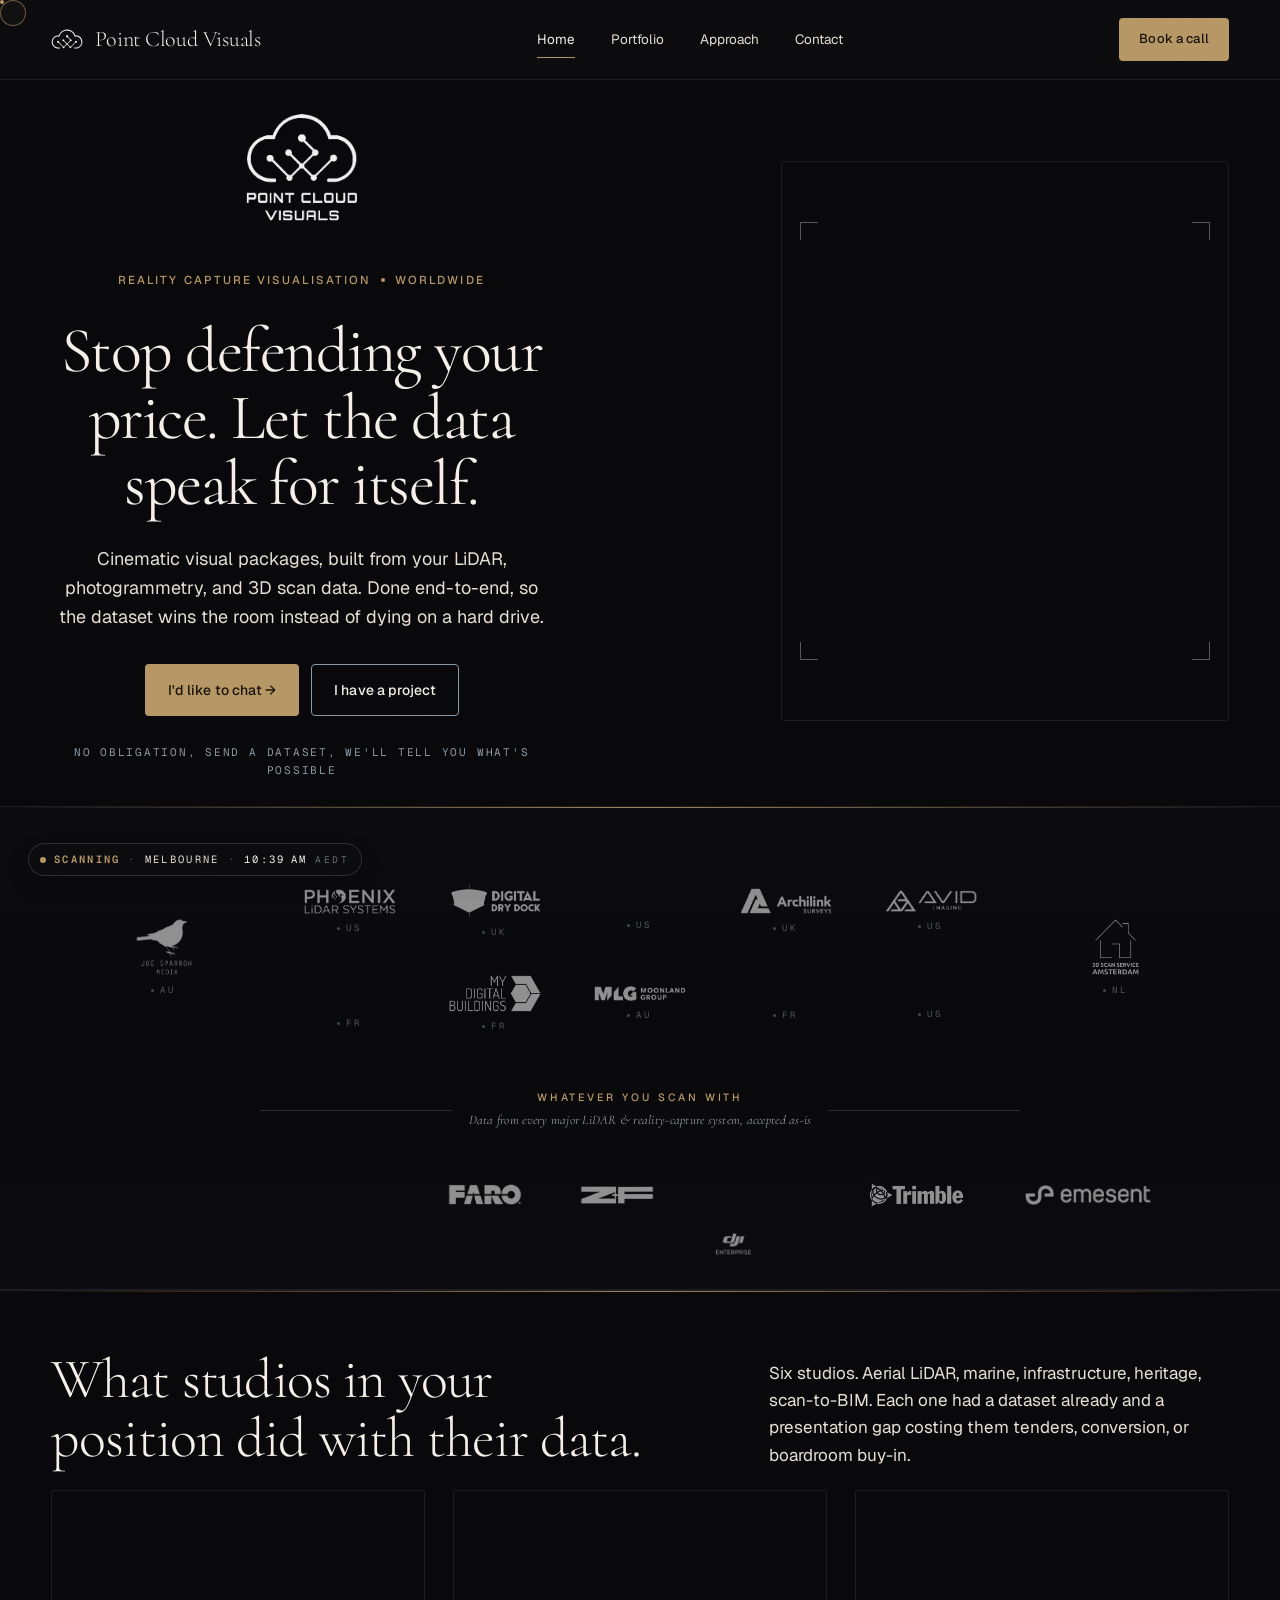
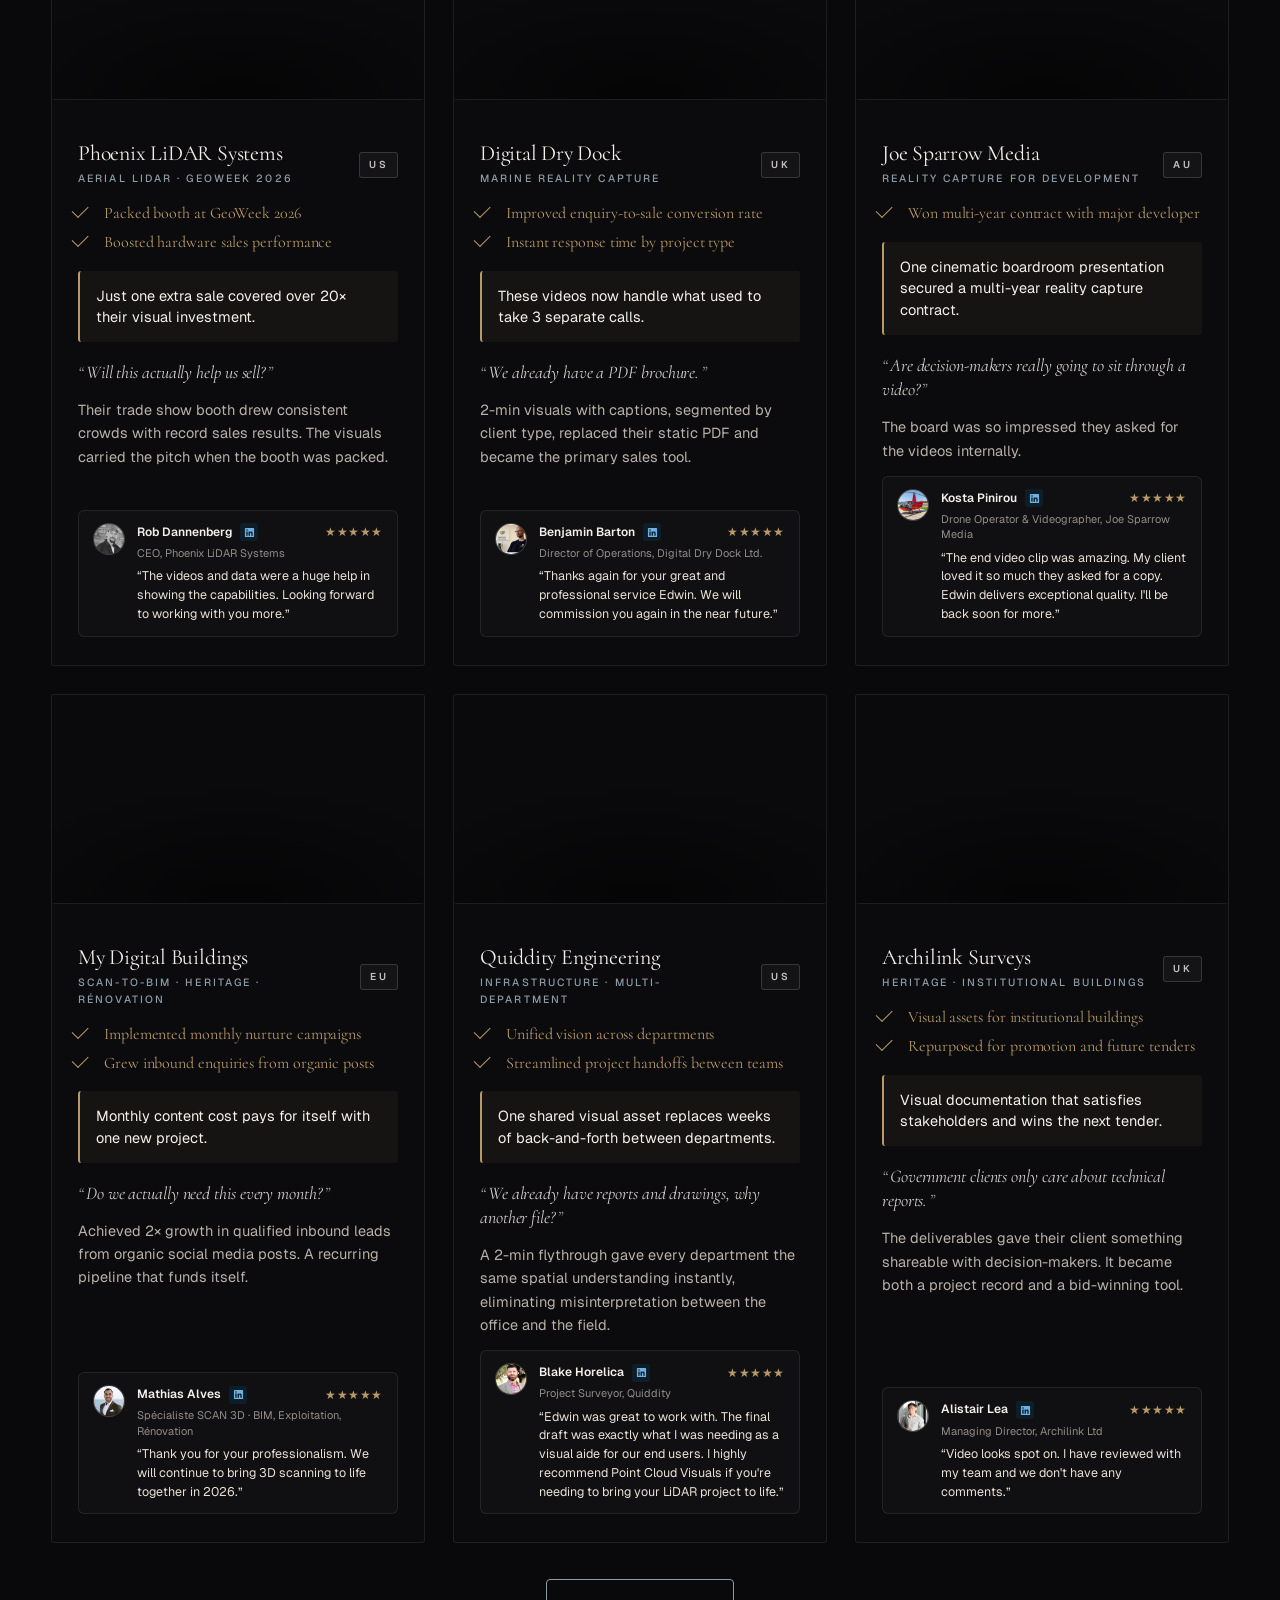
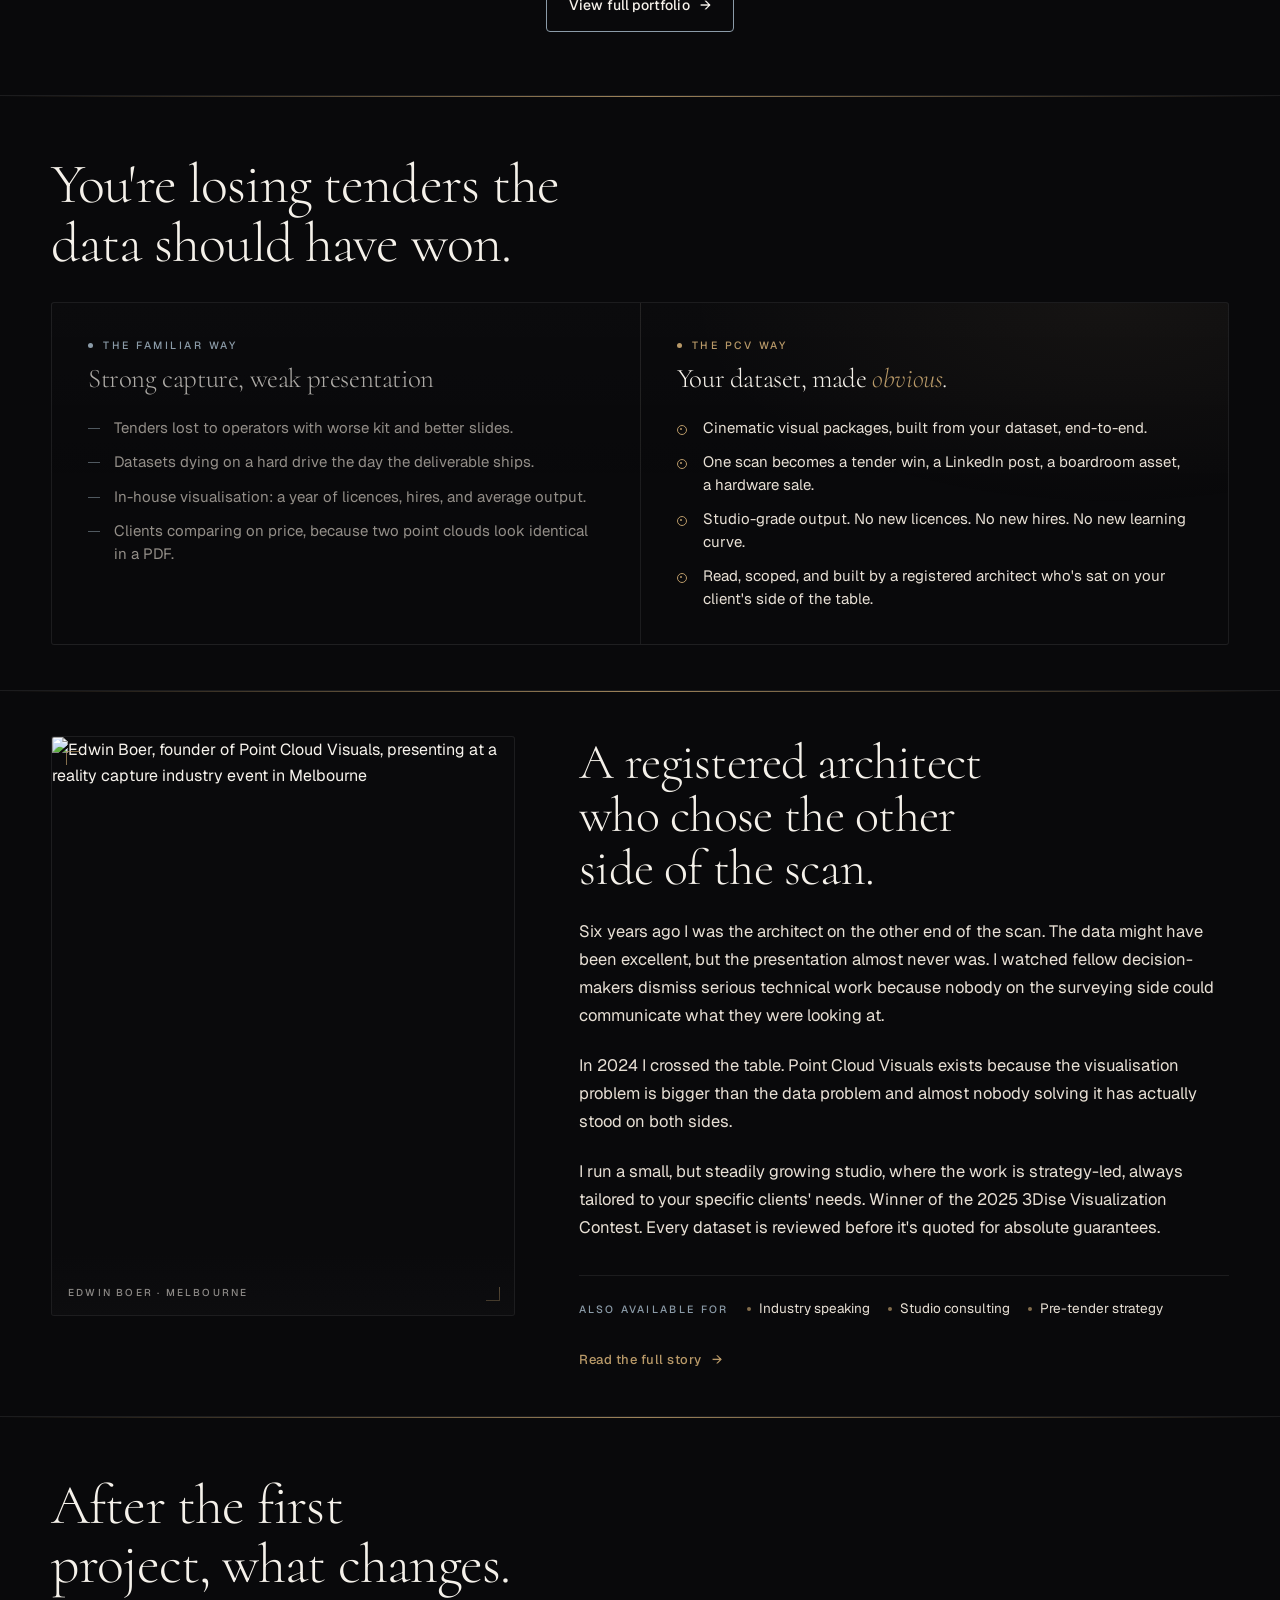
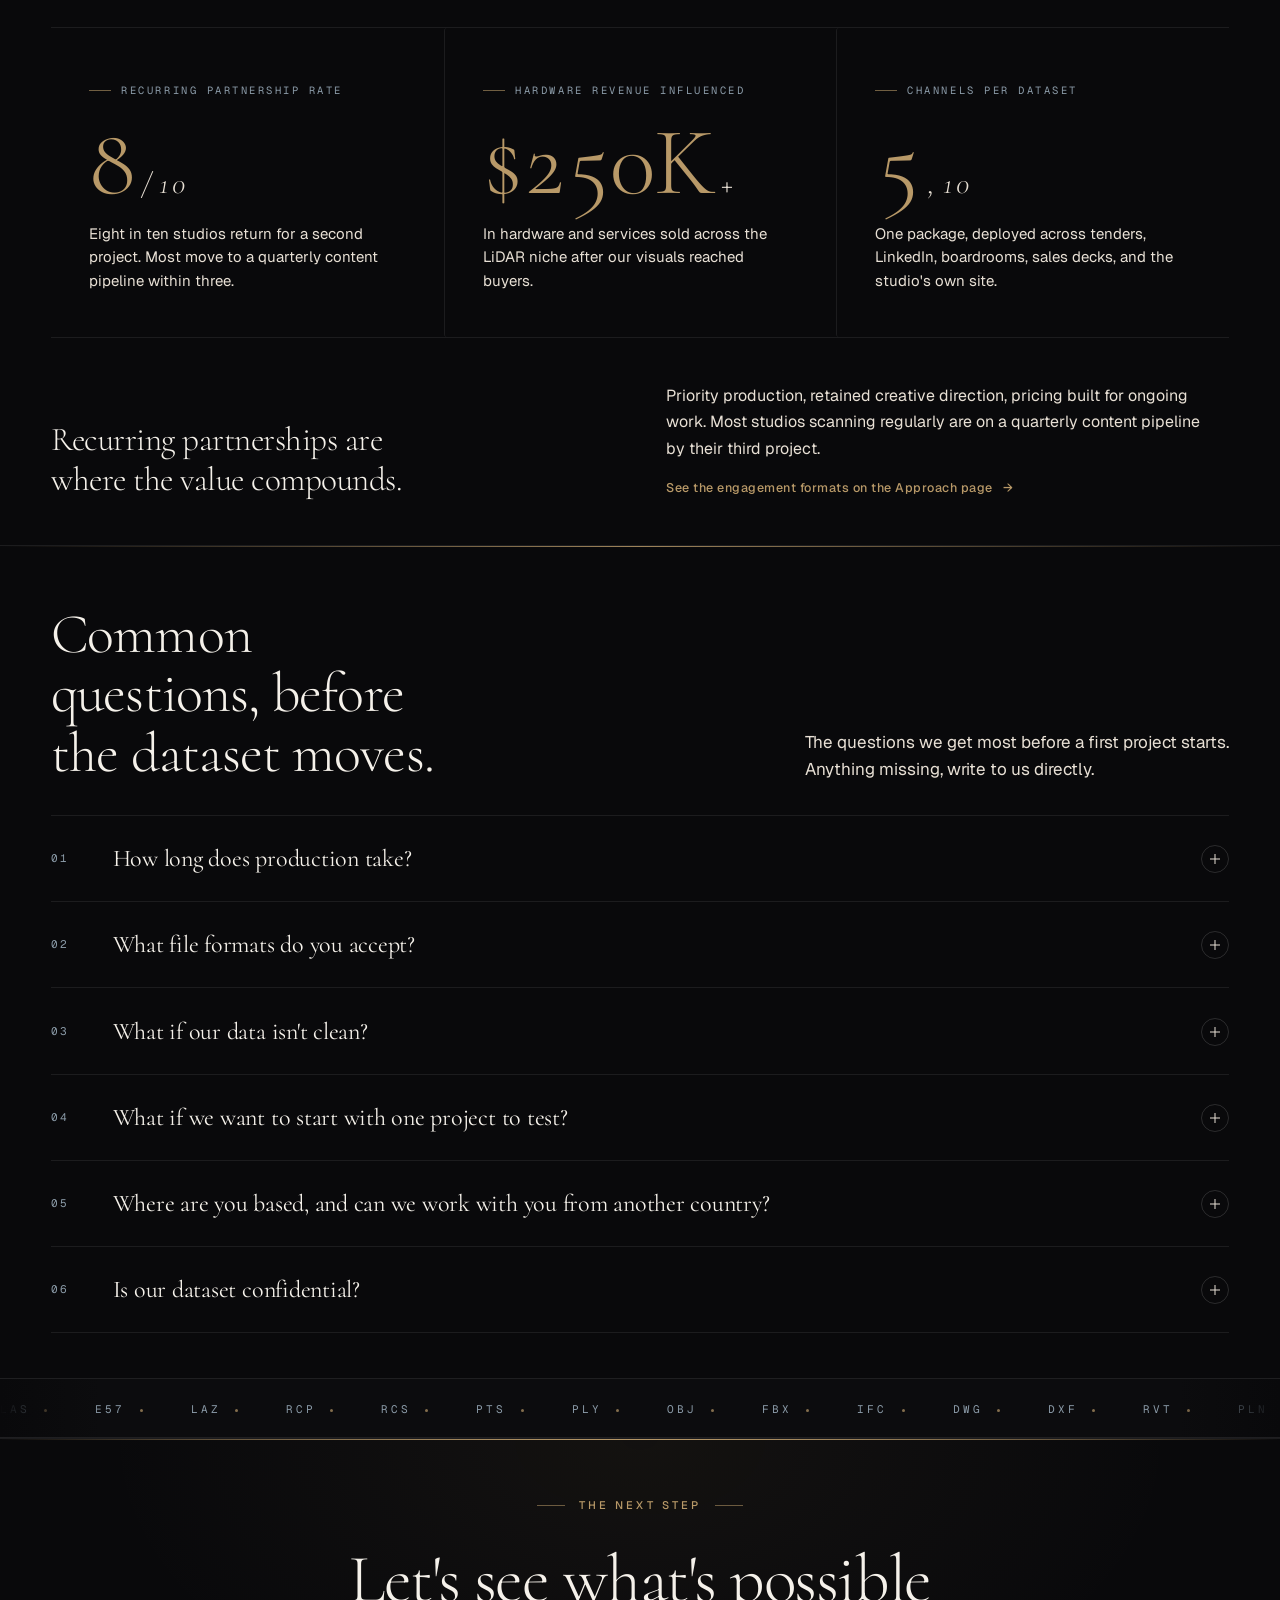
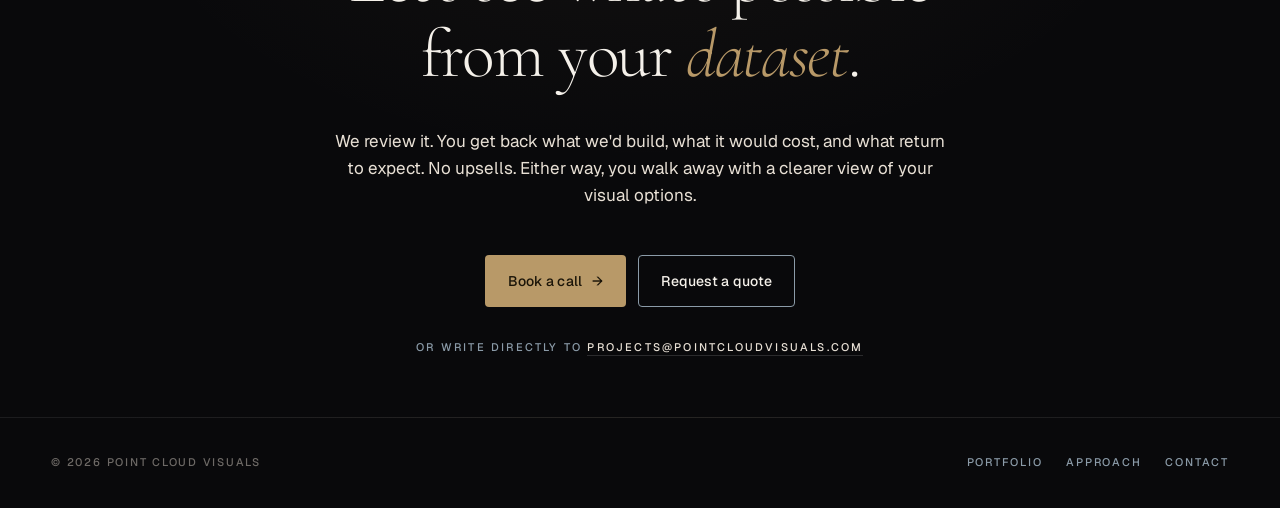
==== index.html @ 8c1c03e8 "Add GA4 analytics tag (G-FTRXZBT6EL) to all pages https://claude.ai/code/session_01WV1gcd5H1f1nU69R4" ====
<!doctype html>
<html lang="en">
<head>
<meta charset="utf-8" />
<!-- Google tag (gtag.js) — GA4 -->
<script async src="https://www.googletagmanager.com/gtag/js?id=G-FTRXZBT6EL"></script>
<script>
  window.dataLayer = window.dataLayer || [];
  function gtag(){dataLayer.push(arguments);}
  gtag('js', new Date());
  gtag('config', 'G-FTRXZBT6EL');
</script>
<meta name="viewport" content="width=device-width, initial-scale=1" />

<!-- ============================================================
     PRIMARY SEO
     ============================================================ -->
<title>Point Cloud Visuals: Cinematic visuals for surveying &amp; reality capture studios</title>
<meta name="description" content="Done-for-you cinematic visual packages built from your LiDAR, photogrammetry, and 3D scan data. Turn surveying datasets into tender-winning, boardroom-ready visuals. For AEC, infrastructure, and heritage studios." />
<meta name="keywords" content="point cloud visualisation, LiDAR visualisation, reality capture, 3D scan rendering, AEC visualisation, surveying studio marketing, photogrammetry rendering, BIM visualisation, cinematic point cloud, Melbourne reality capture" />
<meta name="author" content="Edwin Boer, Registered Architect" />
<meta name="robots" content="index, follow, max-image-preview:large, max-snippet:-1" />
<link rel="canonical" href="https://pointcloudvisuals.com/" />
<link rel="icon" type="image/png" href="assets/pcv-mark-white.png" />
<link rel="apple-touch-icon" href="assets/pcv-mark-white.png" />

<!-- Discovery -->
<link rel="sitemap" type="application/xml" href="/sitemap.xml" />
<meta name="theme-color" content="#0E0E10" />
<meta name="color-scheme" content="dark" />

<!-- ============================================================
     OPEN GRAPH · SOCIAL CARDS
     ============================================================ -->
<meta property="og:type" content="website" />
<meta property="og:site_name" content="Point Cloud Visuals" />
<meta property="og:title" content="Cinematic visuals for surveying &amp; reality capture studios" />
<meta property="og:description" content="Your dataset, made obvious. Done-for-you cinematic visual packages built from your LiDAR, photogrammetry, and 3D scan data." />
<meta property="og:url" content="https://pointcloudvisuals.com/" />
<meta property="og:image" content="https://pointcloudvisuals.com/assets/og-cover.jpg" />
<meta property="og:image:width" content="1200" />
<meta property="og:image:height" content="630" />
<meta property="og:image:alt" content="Point Cloud Visuals: cinematic LiDAR and 3D scan visualisation" />
<meta property="og:locale" content="en_AU" />

<meta name="twitter:card" content="summary_large_image" />
<meta name="twitter:title" content="Cinematic visuals for surveying &amp; reality capture studios" />
<meta name="twitter:description" content="Done-for-you cinematic visual packages built from your LiDAR, photogrammetry, and 3D scan data." />
<meta name="twitter:image" content="https://pointcloudvisuals.com/assets/og-cover.jpg" />

<!-- ============================================================
     AI / LLM DISCOVERABILITY (GEO)
     - llms.txt sibling file describes the site to AI crawlers
     - Plain-language summary helps extractive answers
     ============================================================ -->
<link rel="alternate" type="text/plain" title="llms.txt" href="/llms.txt" />
<meta name="ai:summary" content="Point Cloud Visuals is a Melbourne-based studio that produces cinematic visual packages from LiDAR, photogrammetry, and 3D scan data for surveying and reality capture studios worldwide. Founded by Edwin Boer, a registered architect." />
<meta name="ai:scope" content="3D scan visualisation, point cloud rendering, cinematic flythroughs, BIM overlays, tender visuals, heritage documentation, marine and aerial scan presentation." />
<meta name="ai:audience" content="Reality capture studio owners, surveying firms, AEC professionals, infrastructure clients, heritage organisations." />

<link rel="preconnect" href="https://fonts.googleapis.com" />
<link rel="preconnect" href="https://fonts.gstatic.com" crossorigin />
<link href="https://fonts.googleapis.com/css2?family=Cormorant:ital,wght@0,300;0,400;0,500;1,300;1,400&family=Geist:wght@400;500;600&family=Geist+Mono:wght@400;500&family=Instrument+Serif:ital@0;1&display=swap" rel="stylesheet" />
<link rel="stylesheet" href="assets/shared.css" />

<!-- ============================================================
     STRUCTURED DATA · schema.org JSON-LD
     Crawlers (Google/Bing) and LLM agents (ChatGPT/Perplexity/Claude/
     Gemini/Grok) read this to understand who we are, where we are,
     what we do, and to extract direct answers to user questions.
     ============================================================ -->
<script type="application/ld+json">
{
  "@context": "https://schema.org",
  "@graph": [
    {
      "@type": "Organization",
      "@id": "https://pointcloudvisuals.com/#org",
      "name": "Point Cloud Visuals",
      "alternateName": "PCV",
      "url": "https://pointcloudvisuals.com/",
      "logo": "https://pointcloudvisuals.com/assets/pcv-mark-black.png",
      "description": "Done-for-you cinematic visual packages built from LiDAR, photogrammetry, and 3D scan data for surveying and reality capture studios.",
      "foundingDate": "2022",
      "founder": {
        "@type": "Person",
        "@id": "https://pointcloudvisuals.com/#edwin",
        "name": "Edwin Boer",
        "jobTitle": "Founder, Registered Architect",
        "description": "Registered architect specialising in cinematic visualisation of LiDAR and reality capture datasets.",
        "knowsAbout": [
          "Point cloud visualisation",
          "LiDAR rendering",
          "Photogrammetry",
          "Scan-to-BIM",
          "Reality capture",
          "Architectural visualisation"
        ]
      },
      "areaServed": [
        { "@type": "Country", "name": "Australia" },
        { "@type": "Country", "name": "United States" },
        { "@type": "Country", "name": "United Kingdom" },
        { "@type": "Place", "name": "Europe" },
        { "@type": "Place", "name": "United Arab Emirates" }
      ],
      "sameAs": [
        "https://www.linkedin.com/company/point-cloud-visuals/"
      ]
    },
    {
      "@type": "LocalBusiness",
      "@id": "https://pointcloudvisuals.com/#localbusiness",
      "name": "Point Cloud Visuals",
      "image": "https://pointcloudvisuals.com/assets/og-cover.jpg",
      "url": "https://pointcloudvisuals.com/",
      "email": "projects@pointcloudvisuals.com",
      "priceRange": "$$$",
      "address": {
        "@type": "PostalAddress",
        "addressLocality": "Melbourne",
        "addressRegion": "VIC",
        "addressCountry": "AU"
      },
      "parentOrganization": { "@id": "https://pointcloudvisuals.com/#org" }
    },
    {
      "@type": "Service",
      "@id": "https://pointcloudvisuals.com/#service",
      "serviceType": "Cinematic visualisation of LiDAR, photogrammetry, and 3D scan datasets",
      "provider": { "@id": "https://pointcloudvisuals.com/#org" },
      "areaServed": "Worldwide",
      "audience": {
        "@type": "BusinessAudience",
        "audienceType": "Surveying studios, reality capture firms, AEC professionals, infrastructure clients, heritage organisations"
      },
      "offers": {
        "@type": "Offer",
        "priceCurrency": "AUD",
        "availability": "https://schema.org/InStock"
      },
      "hasOfferCatalog": {
        "@type": "OfferCatalog",
        "name": "Visualisation packages",
        "itemListElement": [
          {
            "@type": "Offer",
            "itemOffered": {
              "@type": "Service",
              "name": "Cinematic flythrough",
              "description": "Cinematic camera-driven flythrough of LiDAR or photogrammetry datasets, delivered as 4K video for tenders and boardroom presentations."
            }
          },
          {
            "@type": "Offer",
            "itemOffered": {
              "@type": "Service",
              "name": "Tender visual package",
              "description": "Multi-format visual package built from a single scan dataset for use across tender submissions, sales decks, and trade shows."
            }
          },
          {
            "@type": "Offer",
            "itemOffered": {
              "@type": "Service",
              "name": "Recurring content pipeline",
              "description": "Monthly cinematic content built from ongoing scan work, deployed across LinkedIn, sales, and client onboarding."
            }
          }
        ]
      }
    },
    {
      "@type": "WebSite",
      "@id": "https://pointcloudvisuals.com/#website",
      "url": "https://pointcloudvisuals.com/",
      "name": "Point Cloud Visuals",
      "publisher": { "@id": "https://pointcloudvisuals.com/#org" },
      "inLanguage": "en-AU"
    },
    {
      "@type": "FAQPage",
      "@id": "https://pointcloudvisuals.com/#faq",
      "mainEntity": [
        {
          "@type": "Question",
          "name": "How long does production take?",
          "acceptedAnswer": {
            "@type": "Answer",
            "text": "Typical turnaround is 5 to 8 business days per project. Priority turnaround is available on higher partnership tiers when chasing tender deadlines or trade-show dates."
          }
        },
        {
          "@type": "Question",
          "name": "What file formats do you accept?",
          "acceptedAnswer": {
            "@type": "Answer",
            "text": "Point clouds in E57, LAS, LAZ, RCP, RCS, PTS, PLY. Meshes and models in OBJ, FBX, DWG, DXF, RVT, PLN, IFC, and Gaussian Splat. Overlay with DTM, CAD, and BIM from Revit, ArchiCAD, Rhino, and SketchUp. Datasets from Leica, FARO, Trimble, Xgrids, Emesent, NavVis, and photogrammetry pipelines accepted as is."
          }
        },
        {
          "@type": "Question",
          "name": "What if our data isn't clean?",
          "acceptedAnswer": {
            "@type": "Answer",
            "text": "Minor cleanup is always included. For datasets that need more attention, data preparation add-ons cover noise removal, traffic filtering, classification, and full CAD/BIM realignment."
          }
        },
        {
          "@type": "Question",
          "name": "What if we want to start with one project to test?",
          "acceptedAnswer": {
            "@type": "Answer",
            "text": "Most studios do exactly that. A single project lets you see the quality, the workflow, and the response it generates from your clients before committing to anything ongoing."
          }
        },
        {
          "@type": "Question",
          "name": "Where are you based, and can you work from another country?",
          "acceptedAnswer": {
            "@type": "Answer",
            "text": "Based in Melbourne, Australia. Working with reality capture studios in the US, UK, Europe, Australia, and the UAE. Time zones are not a blocker; dataset access is all that's needed."
          }
        },
        {
          "@type": "Question",
          "name": "Is our dataset confidential?",
          "acceptedAnswer": {
            "@type": "Answer",
            "text": "Yes. Uploads are never shared, never used in marketing without written consent, and NDAs are signed when required before review."
          }
        }
      ]
    }
  ]
}
</script>

<style>
  :root{
    --bg:           #09090B;
    --brass:        #B89968;
    --brass-soft:   #C9AC7E;
    --text:         #F5F1EA;
    --text-2:       #E8E0D5;
    --steel:        #8B9BA8;
    --hair:         rgba(255,255,255,0.08);
    --hair-strong:  rgba(255,255,255,0.14);

    --serif: "Cormorant", "Cormorant Garamond", Georgia, serif;
    --sans:  "Geist", "Inter", -apple-system, BlinkMacSystemFont, "Segoe UI", sans-serif;
    --mono:  "Geist Mono", ui-monospace, "SF Mono", "Menlo", monospace;

    --maxw: 1320px;
    --pad-x: clamp(20px, 4vw, 56px);
  }

  *{ box-sizing: border-box; }
  html, body{ margin:0; padding:0; background: var(--bg); color: var(--text); }
  body{
    font-family: var(--sans);
    font-weight: 400;
    line-height: 1.6;
    -webkit-font-smoothing: antialiased;
    text-rendering: optimizeLegibility;
    overflow-x: hidden;
  }
  a{ color: inherit; text-decoration: none; }
  button{ font-family: inherit; }

  /* ───────── NAV ───────── */
  .nav-wrap{
    position: sticky; top: 0; z-index: 50;
    background: rgba(14,14,16,0.72);
    backdrop-filter: saturate(140%) blur(14px);
    -webkit-backdrop-filter: saturate(140%) blur(14px);
    border-bottom: 1px solid var(--hair);
    transition: background .35s ease, border-color .35s ease;
  }
  .nav-wrap.is-scrolled{
    background: rgba(14,14,16,0.92);
    border-bottom-color: var(--hair-strong);
  }
  .nav{
    max-width: var(--maxw);
    margin: 0 auto;
    padding: 18px var(--pad-x);
    display: flex; align-items: center; justify-content: space-between;
    gap: 24px;
  }
  .nav-brand{
    display: flex; align-items: center; gap: 12px;
    font-family: var(--serif);
    font-weight: 300;
    font-size: 22px;
    letter-spacing: -0.01em;
  }
  .nav-brand .mark{
    width: 32px; height: 32px;
    display: block;
    object-fit: contain;
    transition: filter .25s ease, transform .25s ease;
    flex: none;
  }
  .nav-brand:hover .mark{
    filter:
      drop-shadow(0 0 12px rgba(184,153,104,0.45))
      drop-shadow(0 0 2px rgba(184,153,104,0.6));
  }
  .nav-brand .wordmark{
    font-family: var(--serif);
    font-weight: 300;
    font-size: 22px;
    letter-spacing: -0.01em;
    color: var(--text);
    white-space: nowrap;
  }
  .nav-links{
    display: flex; gap: 36px;
    font-size: 13.5px;
    color: var(--text-2);
  }
  .nav-links a{
    position: relative;
    padding: 6px 0;
    transition: color .2s ease;
  }
  .nav-links a:hover{ color: var(--text); }
  .nav-links a.is-active{ color: var(--text); }
  .nav-links a.is-active::after{
    content:""; position:absolute; left:0; right:0; bottom:-2px;
    height:1px; background: var(--brass);
  }
  .nav-cta{
    background: var(--brass);
    color: #1a1408;
    border: 0;
    padding: 11px 20px;
    border-radius: 4px;
    font-size: 13px;
    font-weight: 500;
    letter-spacing: 0.01em;
    cursor: pointer;
    transition: background .2s ease, transform .2s ease;
  }
  .nav-cta:hover{ background: var(--brass-soft); }
  .nav-hamburger{
    display: none;
    width: 44px; height: 44px;
    background: transparent;
    border: 1px solid var(--hair-strong);
    border-radius: 4px;
    cursor: pointer;
    align-items: center; justify-content: center;
    flex-direction: column; gap: 5px;
    position: relative; z-index: 95;
  }
  .nav-hamburger span{
    display:block; width: 18px; height: 1.5px; background: var(--text-2);
    border-radius: 2px;
    transition: transform .32s cubic-bezier(.2,.7,.2,1), opacity .2s ease, background .2s ease;
  }

  @media (max-width: 810px){
    .nav-links, .nav-cta{ display: none; }
    .nav-hamburger{ display: flex; }
  }

  /* ───────── HERO ───────── */
  .hero{
    max-width: var(--maxw);
    margin: 0 auto;
    padding: clamp(18px, 2.6vh, 34px) var(--pad-x) clamp(20px, 3vh, 38px);
    display: grid;
    grid-template-columns: 45fr 55fr;
    gap: clamp(32px, 5vw, 72px);
    align-items: center;
    min-height: auto;
  }

  .hero-left{
    display: flex; flex-direction: column;
    align-items: center;
    text-align: center;
    gap: 28px;
  }

  /* Hero logo, full wordmark (icon + POINT CLOUD VISUALS) */
  .logo{
    display: inline-flex; align-items: center;
    width: max-content;
  }
  .logo img{
    width: 140px;
    height: auto;
    display: block;
    opacity: 0.95;
  }
  @media (max-width: 810px){
    .logo img{ width: 120px; }
  }

  .caption{
    font-family: var(--sans);
    font-weight: 500;
    font-size: 11.5px;
    letter-spacing: 0.18em;
    text-transform: uppercase;
    color: var(--brass);
  }
  .caption .dot{
    display: inline-block;
    width: 4px; height: 4px;
    border-radius: 50%;
    background: var(--brass);
    margin: 0 10px 2px 10px;
    vertical-align: middle;
  }

  h1.hero-h1{
    font-family: var(--serif);
    font-weight: 300;
    font-size: clamp(38px, 5.2vw, 64px);
    line-height: 1.04;
    letter-spacing: -0.02em;
    color: var(--text);
    margin: 0;
    text-wrap: pretty;
    max-width: 18ch;
  }
  h1.hero-h1 em{
    font-style: italic;
    font-weight: 300;
    color: var(--text);
  }
  /* Forced line break before "Let the data…" — mobile only */
  .hero-h1 .mob-break{ display: none; }

  .subhead{
    font-size: 18px;
    line-height: 1.6;
    color: var(--text-2);
    max-width: 46ch;
    margin: 0;
  }

  .buttons{
    display: flex; flex-wrap: wrap; gap: 12px;
    margin-top: 4px;
  }
  .btn{
    display: inline-flex; align-items: center; gap: 10px;
    padding: 14px 22px;
    border-radius: 4px;
    font-size: 14px;
    font-weight: 500;
    letter-spacing: 0.005em;
    cursor: pointer;
    border: 1px solid transparent;
    transition: background .2s ease, color .2s ease, border-color .2s ease, transform .2s ease;
    font-family: var(--sans);
    white-space: nowrap;
  }
  .btn .arrow{
    transition: transform .25s ease;
    display: inline-block;
  }
  .btn:hover .arrow{ transform: translateX(3px); }
  .btn-primary{
    background: var(--brass);
    color: #1a1408;
  }
  .btn-primary:hover{ background: var(--brass-soft); }
  .btn-secondary{
    background: transparent;
    color: var(--text);
    border-color: var(--steel);
  }
  .btn-secondary:hover{
    border-color: var(--text);
    background: rgba(139,155,168,0.06);
  }

  .reassure{
    font-family: var(--sans);
    font-weight: 500;
    font-size: 11px;
    letter-spacing: 0.16em;
    text-transform: uppercase;
    color: var(--steel);
    margin: 0;
  }

  /* ───────── HERO VIDEO ─────────
     LOCKED RATIO: 4:5 (portrait) on every breakpoint.
     Desktop sizes from height (capped to the viewport) so the 4:5 frame
     never towers past the fold; mobile fills the column width.
     Export the hero loop at 4:5 (e.g. 1080×1350) — see HERO_VIDEO note. */
  .hero-right{
    position: relative;
    aspect-ratio: 4 / 5;
    height: min(66vh, 560px);
    width: auto;
    justify-self: end;
    border-radius: 3px;
    overflow: hidden;
    background: #0a0a0c;
    border: 1px solid var(--hair);
  }

  .hero-vid{
    position: absolute; inset: 0;
    width: 100%; height: 100%;
    object-fit: cover;
    display: block;
  }

  .video-placeholder{
    position: absolute; inset: 0;
    background:
      radial-gradient(120% 80% at 70% 20%, rgba(184,153,104,0.10), transparent 60%),
      radial-gradient(80% 60% at 20% 90%, rgba(139,155,168,0.12), transparent 70%),
      linear-gradient(180deg, #14141a 0%, #0a0a0e 100%);
    overflow: hidden;
  }
  /* Subtle point-cloud-like dots layer */
  .point-field{
    position: absolute; inset: 0;
    background-image:
      radial-gradient(circle at 1px 1px, rgba(245,241,234,0.10) 1px, transparent 1.5px),
      radial-gradient(circle at 1px 1px, rgba(184,153,104,0.14) 1px, transparent 1.5px);
    background-size: 22px 22px, 64px 64px;
    background-position: 0 0, 11px 11px;
    mask-image: radial-gradient(120% 80% at 50% 45%, #000 30%, transparent 80%);
    -webkit-mask-image: radial-gradient(120% 80% at 50% 45%, #000 30%, transparent 80%);
    animation: drift 24s linear infinite;
  }
  @keyframes drift{
    from{ transform: translate3d(0,0,0); }
    to  { transform: translate3d(-22px, -22px, 0); }
  }
  /* Faint horizon line */
  .horizon{
    position: absolute;
    left: -10%; right: -10%;
    top: 62%;
    height: 1px;
    background: linear-gradient(90deg, transparent, rgba(184,153,104,0.35), transparent);
    transform: rotate(-2deg);
  }
  .vignette{
    position: absolute; inset: 0;
    background: radial-gradient(120% 100% at 50% 100%, rgba(0,0,0,0.55), transparent 60%);
    pointer-events: none;
  }

  /* Frame label & timecode, make it feel like real footage */
  .vid-meta{
    position: absolute; left: 18px; top: 18px;
    display: flex; align-items: center; gap: 10px;
    font-family: var(--sans);
    font-weight: 500;
    font-size: 10.5px;
    letter-spacing: 0.18em;
    text-transform: uppercase;
    color: rgba(245,241,234,0.7);
  }
  .rec-dot{
    width: 7px; height: 7px;
    background: var(--brass);
    border-radius: 50%;
    animation: blink 2.4s ease-in-out infinite;
  }
  @keyframes blink{
    0%,100%{ opacity: 1; }
    50%{ opacity: 0.25; }
  }
  .vid-tc{
    position: absolute; right: 18px; top: 18px;
    font-family: var(--sans);
    font-size: 10.5px; letter-spacing: 0.16em;
    color: rgba(245,241,234,0.55);
    font-variant-numeric: tabular-nums;
  }
  .vid-foot{
    position: absolute; left: 18px; right: 18px; bottom: 18px;
    display: flex; justify-content: space-between; align-items: flex-end;
    color: rgba(245,241,234,0.65);
    font-size: 10.5px; letter-spacing: 0.16em; text-transform: uppercase;
  }
  .vid-foot .title{
    font-family: var(--serif);
    font-weight: 300;
    text-transform: none;
    letter-spacing: -0.01em;
    font-size: 18px;
    color: var(--text);
    line-height: 1.2;
  }
  .vid-foot .meta{
    text-align: right;
    line-height: 1.7;
  }
  /* Crosshair brackets */
  .bracket{
    position: absolute;
    width: 18px; height: 18px;
    border: 1px solid rgba(245,241,234,0.35);
  }
  .bracket.tl{ top: 60px; left: 18px; border-right: 0; border-bottom: 0; }
  .bracket.tr{ top: 60px; right: 18px; border-left: 0; border-bottom: 0; }
  .bracket.bl{ bottom: 60px; left: 18px; border-right: 0; border-top: 0; }
  .bracket.br{ bottom: 60px; right: 18px; border-left: 0; border-top: 0; }

  /* ───────── MOBILE HERO · text overlaid on the video ─────────
     On phones the headline, sub and CTAs sit IN FRONT of the loop
     (centred, with a black halo for legibility). The wordmark is
     dropped because it already lives in the top bar, and the buttons
     are pushed into the darkened lower band of the frame so they're
     obvious and easy to tap. */
  @media (max-width: 810px){
    .hero{
      display: block;
      position: relative;
      max-width: none;
      margin: 0;
      padding: 0;
      gap: 0;
      min-height: auto;
    }
    /* Video becomes a full-bleed backdrop filling the hero */
    .hero-right{
      position: absolute;
      inset: 0;
      order: 0;
      width: 100%;
      height: 100%;
      max-height: none;
      aspect-ratio: auto;
      border: 0;
      border-radius: 0;
      justify-self: stretch;
    }
    /* Darken the top a touch and the bottom heavily so text + CTAs pop */
    .hero-right::after{
      content:"";
      position: absolute; inset: 0;
      background:
        linear-gradient(180deg,
          rgba(9,9,11,0.74) 0%,
          rgba(9,9,11,0.46) 24%,
          rgba(9,9,11,0.50) 50%,
          rgba(9,9,11,0.82) 80%,
          rgba(9,9,11,0.98) 100%);
      pointer-events: none;
      z-index: 1;
    }
    /* Corner brackets removed on mobile to keep the frame clean */
    .hero-right .bracket{ display: none; }

    /* Foreground content, centred and pinned to full hero height */
    .hero-left{
      position: relative;
      z-index: 3;
      order: 0;
      min-height: min(90vh, 780px);
      box-sizing: border-box;
      display: flex;
      flex-direction: column;
      align-items: center;
      justify-content: flex-start;
      text-align: center;
      gap: 18px;
      padding: 40px 24px 36px;
    }
    /* The wordmark already lives in the top bar, hide it here for room */
    .hero-left .logo{ display: none; }

    .caption{
      margin: 6px 0 0;
      text-shadow: 0 1px 6px rgba(0,0,0,0.85);
    }
    h1.hero-h1{
      font-size: clamp(33px, 8.8vw, 46px);
      max-width: 15ch;
      color: var(--text);
      text-shadow:
        0 0 2px rgba(0,0,0,0.95),
        0 1px 3px rgba(0,0,0,0.98),
        0 2px 10px rgba(0,0,0,0.92),
        0 3px 28px rgba(0,0,0,0.75);
    }
    .hero-h1 .mob-break{ display: block; }
    .subhead{
      font-size: 16px;
      max-width: 40ch;
      color: var(--text);
      text-shadow:
        0 0 2px rgba(0,0,0,0.9),
        0 1px 3px rgba(0,0,0,0.96),
        0 2px 16px rgba(0,0,0,0.85);
    }
    /* Buttons pushed into the dark lower band of the frame */
    .buttons{
      margin-top: auto;
      width: 100%;
      max-width: 380px;
    }
    .buttons .btn{ flex: 1 1 auto; justify-content: center; }
    .reassure{
      color: var(--text-2);
      text-shadow: 0 1px 4px rgba(0,0,0,0.92);
      margin: 2px 0 0;
      max-width: 34ch;
    }
  }

  /* Phone: stack hero CTAs full-width for an easy primary tap target */
  @media (max-width: 520px){
    .buttons{ flex-direction: column; align-items: stretch; }
    .buttons .btn{ width: 100%; justify-content: center; min-height: 50px; }
  }

  /* Section sentinel for upcoming work */
  .placeholder-next{
    border-top: 1px solid var(--hair);
    max-width: var(--maxw);
    margin: 0 auto;
    padding: 28px var(--pad-x);
    color: var(--steel);
    font-size: 11px;
    letter-spacing: 0.16em;
    text-transform: uppercase;
    text-align: center;
  }

  /* ───────── SECTION 02 · CLIENT LOGOS BAR ─────────
     Two tiers:
       (1) Client studios, real PNG marks, outbound-linked.
       (2) Hardware partners, sensor manufacturers whose data we visualise.
     All marks render as a soft greyscale silhouette by default, returning
     to full colour on hover. Each link is a do-follow outbound, clients
     get credited, search engines see PCV as connected to legitimate
     industry players (good for topical authority + reciprocal link equity).
  */
  .logos-section{
    border-top: 1px solid var(--hair);
    border-bottom: 1px solid var(--hair);
    background: linear-gradient(180deg, rgba(255,255,255,0.012), transparent 50%, rgba(255,255,255,0.012));
  }
  .logos-inner{
    max-width: var(--maxw);
    margin: 0 auto;
    padding: clamp(14px, 2vh, 24px) var(--pad-x);
  }
  .logos-eyebrow{
    display: flex; align-items: center; justify-content: center;
    gap: 14px;
    font-family: var(--sans);
    font-weight: 500;
    font-size: 11px;
    letter-spacing: 0.22em;
    text-transform: uppercase;
    color: var(--text-2);
    margin: 0 0 clamp(16px, 2.5vh, 24px);
    flex-wrap: wrap;
  }
  .logos-eyebrow .sep{
    display: inline-block; width: 28px; height: 1px;
    background: var(--hair-strong); vertical-align: middle;
  }
  .logos-eyebrow .pin{
    color: var(--brass);
  }
  .logos-eyebrow .quiet{
    color: var(--steel);
    letter-spacing: 0.18em;
  }

  .logos-row{
    display: grid;
    /* 1 wide feature column · 5 standard columns · 1 wide feature column */
    grid-template-columns: 1.55fr repeat(5, 1fr) 1.55fr;
    grid-template-rows: 1fr 1fr;
    align-items: stretch;
    gap: 0;
  }

  .logo-tile{
    display: flex; flex-direction: column;
    align-items: center; justify-content: center;
    gap: 10px;
    min-height: 88px;
    text-align: center;
    line-height: 1;
    padding: 18px clamp(10px, 1.5vw, 22px);
    position: relative;
    color: var(--text-2);
    border-radius: 2px;
    transition: background .25s ease;
  }
  /* Feature tiles, Joe Sparrow (square) + 3D Scan Amsterdam (portrait).
     Span both rows so the mark gets enough vertical real estate to
     read at the same scale as the others. */
  .logo-tile.feature{
    grid-row: 1 / span 2;
    min-height: 150px;
    padding: 22px clamp(14px, 2vw, 28px);
  }
  .logo-tile.feature.feature-left{  grid-column: 1; }
  .logo-tile.feature.feature-right{ grid-column: 7; }

  /* Dividers between logos removed by request — no vertical or horizontal
     hairlines between client tiles (desktop + mobile). */
  .logos-row .logo-tile + .logo-tile::before{ display: none; }
  .logo-tile.feature::before{ display: none; }
  .logos-row .logo-tile.row-2::after{ display: none; }
  .logo-tile:hover{
    background: rgba(255,255,255,0.018);
  }

  .logo-img{
    display: block;
    max-width: 90%;
    max-height: 50px;
    width: auto; height: auto;
    object-fit: contain;
    /* Force every non-transparent pixel to white, then fade.
       brightness(0) collapses all colour information to pure black,
       invert(1) flips that to pure white, the canonical "white
       silhouette" recipe that works regardless of the source logo's
       original palette (dark-on-transparent, coloured, mixed). */
    filter: brightness(0) invert(1);
    opacity: 0.55;
    transition: filter .35s ease, opacity .35s ease, transform .35s ease;
  }
  /* Feature tiles span two rows for visual layout balance, BUT the mark
     inside should not visually outsize its neighbours, they're peers,
     not sponsors. So the image inside a feature tile renders at the same
     scale as a standard tile, with the extra row of cell height becoming
     intentional vertical whitespace around it. */
  .logo-tile.feature{ min-height: 168px; }
  .logo-tile.feature .logo-img{ max-height: 58px; max-width: 78%; }

  .logo-tile:hover .logo-img,
  .logo-tile:focus-visible .logo-img{
    filter: none;
    opacity: 1;
    transform: translateY(-1px);
  }
  .logo-tile:focus-visible{ outline: 1px solid var(--brass); outline-offset: 4px; }

  /* ───── Tier 2 · Scanner compatibility row ─────
     Single static row of 9 manufacturer marks. Smaller than tier 1
     so it reads as supporting context, not a competing roster.
     The wider .logos-row.hw uses flex (not grid) so logos can size
     to their natural width while sharing a unified max-height. */
  .logos-row.hw{
    display: flex;
    flex-wrap: wrap;
    align-items: center;
    justify-content: center;
    grid-template-columns: none;
    grid-template-rows: none;
    gap: 6px clamp(20px, 2.8vw, 44px);
    padding: 6px 0;
  }
  .logos-row.hw .logo-tile{
    flex: 0 1 auto;
    min-width: 0;
    min-height: 0;
    padding: 10px clamp(4px, 0.8vw, 10px);
  }
  .logos-row.hw .logo-tile::before,
  .logos-row.hw .logo-tile::after{ display: none; }
  /* Smaller max-height so this tier doesn't out-shout the client row.
     Also explicit per-aspect caps for the most compact marks so FARO,
     Z+F, NavVis, DJI (low aspect ratios) don't render visually larger
     than the wide wordmarks beside them. */
  .logos-row.hw .logo-img{ max-height: 24px; max-width: 132px; }
  .logos-row.hw .logo-img.hw-wide{ max-width: 156px; }   /* Hexagon+Leica, Trimble, RIEGL */
  .logos-row.hw .logo-img.hw-stocky{ max-height: 22px; max-width: 76px; } /* FARO, Z+F, DJI */
  .logos-row.hw .region{ display: none; } /* country tags removed from this tier */

  .region{
    font-family: var(--sans);
    font-weight: 500;
    font-size: 9px;
    letter-spacing: 0.32em;
    color: var(--steel);
    opacity: 0.55;
    transition: color .3s ease, opacity .3s ease;
    font-variant-numeric: tabular-nums;
    display: inline-flex; align-items: center; gap: 6px;
  }
  .region::before{
    content:""; width: 3px; height: 3px; border-radius: 50%;
    background: currentColor; opacity: 0.8;
  }
  .logo-tile:hover .region{ color: var(--brass); opacity: 1; }

  /* Tier divider, quiet hairlines with a centred label.
     Reads as "we accept any major scanner's data" without claiming
     formal partnerships with the manufacturers. */
  .logos-divider{
    display: flex; align-items: center; justify-content: center;
    gap: 16px;
    margin: clamp(28px, 4.5vh, 44px) auto clamp(24px, 4vh, 36px);
    max-width: 760px;
  }
  .logos-divider .ln{
    flex: 1; height: 1px; background: var(--hair-strong);
  }
  .logos-divider .lbl{
    font-family: var(--sans);
    font-weight: 500;
    font-size: 10.5px;
    letter-spacing: 0.28em;
    text-transform: uppercase;
    color: var(--brass);
    white-space: nowrap;
    text-align: center;
  }
  .logos-divider .lbl .sub{
    display: block;
    color: var(--steel);
    letter-spacing: 0.22em;
    margin-top: 4px;
    font-size: 9.5px;
    text-transform: none;
    font-weight: 400;
    font-style: italic;
    font-family: var(--serif);
    letter-spacing: 0.02em;
    font-size: 13px;
  }

  /* Rotating logo wall. Built by JS from the rows above so the
     SEO/desktop markup is untouched. Even 3-col grid, every tile the same
     size, so nothing reads tiny (clients) or oversized (scanners) anymore.
     Takes over directly from the desktop feature grid at one clean
     breakpoint — there is no awkward intermediate column layout. */
  .logo-wall{ display: none; }

  @media (max-width: 1080px){
    /* Single, clean switch: swap the desktop feature grid for the even
       wall. No half-broken 4-column middle state. The wall is width-
       capped + centred so tiles never balloon on wide tablets. */
    .logos-row, .logos-row.hw{ display: none !important; }
    .logo-wall{
      display: grid;
      grid-template-columns: repeat(3, 1fr);
      gap: 0;
      max-width: 600px;
      margin-left: auto;
      margin-right: auto;
      background: transparent;
      border: 0;
      border-radius: 3px;
      overflow: hidden;
    }
    .logo-slot{
      position: relative;
      background: var(--bg);
      aspect-ratio: 3 / 2;
      display: grid; place-items: center;
      padding: 12px 10px;
    }
    .logo-slot a{ display: grid; place-items: center; width: 100%; height: 100%; }
    .logo-slot .logo-img{
      position: absolute;
      max-width: 78%;
      max-height: 28px;
      width: auto; height: auto;
      object-fit: contain;
      filter: brightness(0) invert(1);
      opacity: 0.78;
      transition: opacity .55s ease;
    }
    .logo-slot .logo-img.is-out{ opacity: 0; }
    .logos-eyebrow{ font-size: 10.5px; gap: 10px; }
    .logos-eyebrow .sep{ width: 18px; }
    .logos-divider{ margin-top: clamp(22px, 4vh, 34px); margin-bottom: clamp(18px, 3vh, 28px); }
  }

  /* ───────── SECTION HEADER (shared) ───────── */
  .section{
    max-width: var(--maxw);
    margin: 0 auto;
    padding: clamp(34px, 5vh, 60px) var(--pad-x);
  }
  .section-head{
    display: grid;
    grid-template-columns: 1fr 2fr;
    gap: clamp(24px, 4vw, 64px);
    align-items: end;
    margin-bottom: clamp(26px, 3.6vh, 48px);
  }
  .section-eyebrow{
    font-family: var(--sans);
    font-weight: 500;
    font-size: 11px;
    letter-spacing: 0.24em;
    text-transform: uppercase;
    color: var(--brass);
    display: inline-flex; align-items: center; gap: 12px;
  }
  .section-eyebrow .num{
    font-variant-numeric: tabular-nums;
    color: var(--steel);
    opacity: 0.8;
  }
  .section-eyebrow .bar{
    display: inline-block; width: 22px; height: 1px; background: var(--brass); opacity: 0.6;
  }
  h2.section-title{
    font-family: var(--serif);
    font-weight: 300;
    font-size: clamp(36px, 4.6vw, 56px);
    line-height: 1.06;
    letter-spacing: -0.015em;
    margin: 14px 0 0;
    color: var(--text);
    max-width: 18ch;
    text-wrap: balance;
  }
  h2.section-title em{ font-style: italic; font-weight: 300; }
  .section-lede{
    font-size: 17px;
    color: var(--text-2);
    line-height: 1.6;
    max-width: 52ch;
    margin: 0 0 0 auto;
  }

  @media (max-width: 810px){
    .section{ padding-top: clamp(44px, 6vh, 64px); padding-bottom: clamp(44px, 6vh, 64px); }
    .section-head{ grid-template-columns: 1fr; gap: 24px; align-items: start; }
    h2.section-title{ max-width: none; }
  }

  /* ───────── SECTION 03 · OLD WAY / PCV WAY ───────── */
  .compare-section{
    border-top: 1px solid var(--hair);
    /* tighter vertical rhythm so visitors reach case studies faster */
    padding-top: clamp(36px, 5vh, 60px);
    padding-bottom: clamp(36px, 5vh, 60px);
  }
  .compare-section .section-head{
    margin-bottom: clamp(24px, 3.2vh, 40px);
  }
  .compare-head{ grid-template-columns: 1fr; }
  .compare-head h2.section-title{ max-width: 22ch; }

  .compare-grid{
    display: grid;
    grid-template-columns: 1fr 1fr;
    border: 1px solid var(--hair);
    border-radius: 3px;
    overflow: hidden;
    background:
      linear-gradient(180deg, rgba(255,255,255,0.012), transparent 60%);
  }
  .compare-col{
    padding: clamp(22px, 3vw, 34px) clamp(22px, 3vw, 36px);
    display: flex; flex-direction: column;
    gap: 6px;
    position: relative;
    min-width: 0;
  }
  .compare-col + .compare-col{
    border-left: 1px solid var(--hair);
  }
  .compare-col.now{
    background: transparent;
  }
  .compare-col.pcv{
    background:
      radial-gradient(120% 100% at 80% 0%, rgba(184,153,104,0.06), transparent 60%);
  }

  .compare-cap{
    display: inline-flex; align-items: center; gap: 10px;
    font-family: var(--sans);
    font-weight: 500;
    font-size: 10.5px;
    letter-spacing: 0.24em;
    text-transform: uppercase;
    color: var(--steel);
    margin-bottom: 4px;
  }
  .compare-col.pcv .compare-cap{ color: var(--brass); }
  .compare-cap .dot{ width: 5px; height: 5px; border-radius: 50%; background: currentColor; }

  .compare-title{
    font-family: var(--serif);
    font-weight: 300;
    font-size: clamp(22px, 2.1vw, 28px);
    line-height: 1.15;
    letter-spacing: -0.015em;
    color: var(--text);
    margin: 0 0 16px;
    text-wrap: balance;
  }
  .compare-col.now .compare-title{ color: rgba(245,241,234,0.7); }
  .compare-col.pcv .compare-title em{
    font-style: italic;
    color: var(--brass);
  }

  .compare-list{
    list-style: none;
    margin: 0; padding: 0;
    display: flex; flex-direction: column;
    gap: 12px;
  }
  .compare-list li{
    position: relative;
    padding-left: 26px;
    font-size: 15px;
    line-height: 1.5;
    color: var(--text-2);
  }
  .compare-col.now .compare-list li{
    color: rgba(232,224,213,0.62);
  }
  .compare-col.now .compare-list li::before{
    content:"";
    position: absolute; left: 0; top: 11px;
    width: 12px; height: 1px;
    background: var(--steel); opacity: 0.55;
  }
  .compare-col.pcv .compare-list li::before{
    content:"";
    position: absolute; left: 0; top: 8px;
    width: 8px; height: 8px;
    border: 1px solid var(--brass);
    border-radius: 50%;
  }
  .compare-col.pcv .compare-list li::after{
    content:"";
    position: absolute; left: 3px; top: 11px;
    width: 2px; height: 2px;
    background: var(--brass);
    border-radius: 50%;
  }

  /* Polarity footer, concise */
  .polarity{
    margin-top: clamp(22px, 3vh, 32px);
    display: grid;
    grid-template-columns: 1fr 1fr;
    gap: clamp(20px, 3vw, 40px);
  }
  .polarity-col{
    display: flex; flex-direction: column;
    gap: 12px;
  }
  .polarity-cap{
    font-family: var(--sans);
    font-weight: 500;
    font-size: 10.5px;
    letter-spacing: 0.22em;
    text-transform: uppercase;
    color: var(--steel);
    display: inline-flex; align-items: center; gap: 10px;
  }
  .polarity-cap .lbl-brass{ color: var(--brass); }
  .polarity-tags{
    display: flex; flex-wrap: wrap; gap: 8px;
  }
  .ptag{
    display: inline-flex; align-items: center; gap: 8px;
    border: 1px solid var(--hair);
    border-radius: 999px;
    padding: 8px 14px;
    font-size: 13px;
    color: var(--text-2);
    line-height: 1.2;
    background: rgba(255,255,255,0.015);
  }
  .ptag .pmark{
    width: 6px; height: 6px; border-radius: 50%;
    background: var(--brass);
    flex: none;
  }
  .ptag.no{
    color: rgba(232,224,213,0.55);
  }
  .ptag.no .pmark{
    background: transparent;
    border: 1px solid var(--steel);
    opacity: 0.7;
    border-radius: 1px;
    transform: rotate(45deg);
    width: 7px; height: 1px;
    box-shadow: 0 0 0 1px transparent;
    position: relative;
  }
  .ptag.no .pmark::after{
    content:"";
    position: absolute; inset: 0;
    transform: rotate(90deg);
    background: var(--steel);
    opacity: 0.7;
  }

  @media (max-width: 810px){
    .compare-grid{
      grid-template-columns: 1fr;
    }
    .compare-col + .compare-col{
      border-left: 0;
      border-top: 1px solid var(--hair);
    }
    .polarity{
      grid-template-columns: 1fr;
      gap: 18px;
    }
  }

  /* ───────── SECTION 04 · CASE STUDIES ───────── */
  .cases-section{
    border-top: 1px solid var(--hair);
    /* tightened so visitors arrive at the work faster */
    padding-top: clamp(40px, 5vh, 60px);
    padding-bottom: clamp(48px, 7vh, 80px);
  }
  .cases-section .section-head{
    margin-bottom: clamp(18px, 2.4vh, 30px);
    grid-template-columns: 1.45fr 1fr;
    align-items: end;
  }
  .cases-section h2.section-title{ max-width: 26ch; }
  .cases-grid{
    display: grid;
    grid-template-columns: repeat(3, 1fr);
    gap: clamp(20px, 2.2vw, 28px);
  }
  .case-card{
    display: flex; flex-direction: column;
    gap: 16px;
    background: rgba(255,255,255,0.012);
    border: 1px solid var(--hair);
    border-radius: 3px;
    overflow: hidden;
    color: var(--text);
    text-align: left;
    padding: 0;
    transition: border-color .3s ease, background .3s ease;
    min-width: 0;
  }
  .case-card:hover{
    border-color: rgba(184,153,104,0.35);
    background: rgba(255,255,255,0.02);
  }
  .case-poster{
    position: relative;
    aspect-ratio: 16 / 9;
    background: #0a0a0c;
    overflow: hidden;
    border-bottom: 1px solid var(--hair);
  }
  /* Type-2 case-study loop, muted, looping, non-interactive background video */
  .case-poster .case-vid{
    position: absolute; inset: 0;
    width: 100%; height: 100%;
    object-fit: cover;
    display: block;
    background: #0a0a0c;
  }
  .case-poster .scene{ position: absolute; inset: 0; overflow: hidden; }
  .case-poster .pf{
    position: absolute; inset: 0;
    background-image:
      radial-gradient(circle at 1px 1px, rgba(245,241,234,0.10) 1px, transparent 1.5px),
      radial-gradient(circle at 1px 1px, rgba(184,153,104,0.16) 1px, transparent 1.5px);
    background-size: 18px 18px, 56px 56px;
    background-position: 0 0, 9px 9px;
    mask-image: radial-gradient(140% 90% at 50% 50%, #000 30%, transparent 80%);
    -webkit-mask-image: radial-gradient(140% 90% at 50% 50%, #000 30%, transparent 80%);
  }
  .case-poster .tint{ position: absolute; inset: 0; }
  .case-poster.aerial    .tint{ background: radial-gradient(80% 60% at 30% 30%, rgba(184,153,104,0.18), transparent 70%), linear-gradient(180deg, #15161a, #0a0a0e); }
  .case-poster.marine    .tint{ background: radial-gradient(80% 60% at 70% 70%, rgba(139,155,168,0.20), transparent 70%), linear-gradient(180deg, #10131a, #0a0a0e); }
  .case-poster.boardroom .tint{ background: radial-gradient(70% 60% at 50% 40%, rgba(184,153,104,0.14), transparent 70%), linear-gradient(180deg, #1a1612, #0a0a0e); }
  .case-poster.dept      .tint{ background: radial-gradient(80% 60% at 20% 80%, rgba(139,155,168,0.16), transparent 70%), linear-gradient(180deg, #14171a, #0a0a0e); }
  .case-poster.heritage  .tint{ background: radial-gradient(80% 60% at 80% 20%, rgba(184,153,104,0.16), transparent 70%), linear-gradient(180deg, #16130e, #0a0a0e); }
  .case-poster.recurring .tint{ background: radial-gradient(70% 60% at 50% 60%, rgba(139,155,168,0.12), rgba(184,153,104,0.10) 60%, transparent 80%), linear-gradient(180deg, #121317, #0a0a0e); }
  .case-poster .vig{ position: absolute; inset: 0; background: radial-gradient(120% 100% at 50% 100%, rgba(0,0,0,0.55), transparent 60%); pointer-events: none; }
  .play{
    position: absolute; left: 14px; bottom: 14px;
    width: 38px; height: 38px;
    border-radius: 50%;
    background: rgba(14,14,16,0.55);
    backdrop-filter: blur(8px); -webkit-backdrop-filter: blur(8px);
    border: 1px solid rgba(245,241,234,0.18);
    display: grid; place-items: center;
    transition: background .2s ease, border-color .2s ease;
  }
  .play::after{
    content:""; width: 0; height: 0;
    border-left: 8px solid var(--text);
    border-top: 5px solid transparent;
    border-bottom: 5px solid transparent;
    margin-left: 3px;
  }
  .case-card:hover .play{ background: var(--brass); border-color: var(--brass); }
  .case-card:hover .play::after{ border-left-color: #1a1408; }
  .case-tc{
    position: absolute; right: 14px; bottom: 16px;
    font-family: var(--sans);
    font-size: 10px; letter-spacing: 0.18em;
    color: rgba(245,241,234,0.55);
    font-variant-numeric: tabular-nums;
  }

  .case-body{
    padding: clamp(20px, 2.2vw, 26px) clamp(20px, 2.2vw, 26px) clamp(22px, 2.4vw, 28px);
    display: flex; flex-direction: column;
    gap: 14px;
    flex: 1;
  }
  .case-head{
    display: flex; align-items: center; justify-content: space-between;
    gap: 12px;
    margin-bottom: 2px;
  }
  .case-brand{
    display: flex; flex-direction: column;
    gap: 4px;
    min-width: 0;
  }
  .case-brand .name{
    font-family: var(--serif);
    font-weight: 400;
    font-size: clamp(20px, 1.7vw, 24px);
    line-height: 1.1;
    letter-spacing: -0.01em;
    color: var(--text);
  }
  .case-brand .sector{
    font-family: var(--sans);
    font-weight: 500;
    font-size: 10.5px;
    letter-spacing: 0.2em;
    text-transform: uppercase;
    color: var(--steel);
  }
  .case-flag{
    flex: none;
    font-family: var(--sans);
    font-weight: 600;
    font-size: 10px;
    letter-spacing: 0.22em;
    color: rgba(245,241,234,0.78);
    background: rgba(245,241,234,0.04);
    border: 1px solid var(--hair-strong);
    padding: 4px 9px;
    border-radius: 3px;
  }

  .wins{
    list-style: none;
    margin: 0; padding: 0;
    display: flex; flex-direction: column;
    gap: 8px;
  }
  .wins li{
    position: relative;
    padding-left: 26px;
    font-family: var(--serif);
    font-weight: 400;
    font-size: clamp(15px, 1.25vw, 17px);
    line-height: 1.3;
    color: var(--brass);
    letter-spacing: -0.005em;
  }
  .wins li::before{
    content:"";
    position: absolute; left: 0; top: 6px;
    width: 14px; height: 8px;
    border-left: 1.5px solid var(--brass);
    border-bottom: 1.5px solid var(--brass);
    transform: rotate(-45deg);
    transform-origin: 0 100%;
  }

  .case-pull{
    margin: 4px 0 0;
    padding: 14px 16px;
    background: rgba(184,153,104,0.06);
    border-left: 2px solid var(--brass);
    color: var(--text);
    font-size: 14.5px;
    line-height: 1.5;
    font-family: var(--sans);
    font-weight: 400;
  }

  .case-objection{
    margin: 4px 0 0;
    font-family: var(--serif);
    font-style: italic;
    font-weight: 400;
    font-size: clamp(16px, 1.4vw, 19px);
    line-height: 1.35;
    color: rgba(245,241,234,0.85);
    letter-spacing: -0.005em;
  }
  .case-objection::before{ content:"\201C"; margin-right: 2px; opacity: 0.7; }
  .case-objection::after{ content:"\201D"; margin-left: 2px; opacity: 0.7; }

  .case-resolution{
    margin: 0;
    font-size: 14.5px;
    line-height: 1.6;
    color: var(--text-2);
    opacity: 0.78;
  }

  /* Social proof card, generic social comment look */
  .case-social{
    margin-top: auto;
    background: rgba(255,255,255,0.025);
    border: 1px solid var(--hair);
    border-radius: 6px;
    padding: 12px 14px;
    display: flex;
    gap: 12px;
    align-items: flex-start;
  }
  .case-avatar{
    width: 32px; height: 32px;
    border-radius: 50%;
    background: linear-gradient(135deg, #2a2826, #1a1815);
    flex: none;
    display: grid; place-items: center;
    font-family: var(--sans);
    font-weight: 600;
    font-size: 11px;
    color: var(--brass);
    letter-spacing: 0.05em;
    border: 1px solid var(--hair-strong);
    overflow: hidden;
    position: relative;
  }
  /* Real LinkedIn portraits when present, initials remain underneath
     as a fallback (covered by the image once it loads). */
  .case-avatar img{
    position: absolute; inset: 0;
    width: 100%; height: 100%;
    object-fit: cover;
    display: block;
    filter: saturate(0.96) contrast(1.02);
  }
  .case-social .who{
    display: flex; align-items: center; justify-content: space-between;
    gap: 8px;
    margin-bottom: 4px;
  }
  .case-social .who .nm-wrap{
    display: inline-flex; align-items: center;
    gap: 8px;
    min-width: 0;
  }
  .case-social .who .nm{
    font-family: var(--sans);
    font-weight: 600;
    font-size: 12px;
    color: var(--text);
    white-space: nowrap;
    overflow: hidden;
    text-overflow: ellipsis;
  }
  /* LinkedIn verification link, small clickable badge to right of name.
     Opens the testimonial-author's profile in a new tab so visitors can
     verify legitimacy. URLs are placeholders until populated. */
  .li-link{
    display: inline-grid; place-items: center;
    width: 18px; height: 18px;
    border-radius: 3px;
    background: rgba(0,119,181,0.14);
    color: #6FB1E5;
    flex: none;
    transition: background .2s ease, color .2s ease, transform .2s ease;
  }
  .li-link:hover{
    background: #0A66C2;
    color: #fff;
    transform: translateY(-1px);
  }
  .li-link svg{ width: 11px; height: 11px; }

  /* Five-star rating, uniform across all cards. Pure CSS, brass colour. */
  .case-stars{
    display: inline-flex; align-items: center;
    gap: 2px;
    color: var(--brass);
    font-size: 12px;
    letter-spacing: 0.5px;
    line-height: 1;
    flex: none;
  }
  .case-stars[aria-label]{ position: relative; }
  .case-social .role{
    font-family: var(--sans);
    font-size: 11px;
    color: rgba(232,224,213,0.6);
    margin-bottom: 6px;
    line-height: 1.4;
  }
  .case-social .role.placeholder{
    color: rgba(232,224,213,0.45);
    font-style: italic;
  }
  .case-social .msg{
    font-family: var(--sans);
    font-size: 12.5px;
    line-height: 1.5;
    color: var(--text-2);
    margin: 0;
  }
  .case-social .body{ flex: 1; min-width: 0; }

  /* Portfolio entry points + mobile "show more" for case studies */
  .cases-actions{
    display: flex; flex-wrap: wrap; gap: 12px;
    justify-content: center;
    margin-top: clamp(28px, 4vh, 44px);
  }
  .cases-more{ display: none; }            /* revealed on mobile only */
  .cases-more .ico{ display: inline-block; transition: transform .25s ease; }
  .cases-grid.show-all .case-extra{ display: flex; }

  @media (max-width: 1080px){
    .cases-grid{ grid-template-columns: repeat(2, 1fr); }
  }
  @media (max-width: 810px){
    /* Stop the header squashing into two columns on phones */
    .cases-section .section-head{ grid-template-columns: 1fr; gap: 16px; }
    .cases-section h2.section-title{ font-size: clamp(30px, 8vw, 40px); max-width: none; }
    .cases-section .section-lede{ font-size: 15.5px; }
  }
  @media (max-width: 640px){
    .cases-grid{ grid-template-columns: 1fr; gap: 22px; }
    /* Trim to three on mobile; the rest sit behind "More case studies" */
    .case-extra{ display: none; }
    .cases-more{ display: inline-flex; }
    .cases-actions .btn{ width: 100%; max-width: 380px; justify-content: center; min-height: 50px; }
  }
  .about-section{ border-top: 1px solid var(--hair); }

  .about-grid{
    display: grid;
    grid-template-columns: 5fr 7fr;
    gap: clamp(32px, 5vw, 80px);
    align-items: start;
  }
  .about-photo{
    position: relative;
    aspect-ratio: 4 / 5;
    border-radius: 3px;
    overflow: hidden;
    background: #0a0a0c;
    border: 1px solid var(--hair);
  }
  .about-photo .ph{
    position: absolute; inset: 0;
    background:
      repeating-linear-gradient(135deg, rgba(245,241,234,0.04) 0 2px, transparent 2px 14px),
      linear-gradient(180deg, #15151a 0%, #0c0c10 100%);
  }
  /* Real founder photo, sits behind corner crops and caption.
     `object-position` keeps the face near the top third on tall crops. */
  .about-photo .ph-img{
    position: absolute; inset: 0;
    width: 100%; height: 100%;
    object-fit: cover;
    object-position: 50% 30%;
    display: block;
    filter: saturate(0.92) contrast(1.02);
  }
  .about-photo .ph-img + .ph-corner,
  .about-photo .ph-img ~ .ph-corner{ z-index: 2; }
  .about-photo .ph-img ~ .ph-caption{
    z-index: 2;
    background: linear-gradient(180deg, rgba(14,14,16,0) 0%, rgba(14,14,16,0.7) 100%);
    left: 0; right: 0; bottom: 0;
    padding: 32px 16px 14px;
  }
  .about-photo .ph-label{
    position: absolute;
    left: 50%; top: 50%;
    transform: translate(-50%, -50%);
    font-family: ui-monospace, "SF Mono", "Menlo", monospace;
    font-size: 11px;
    letter-spacing: 0.18em;
    text-transform: uppercase;
    color: var(--steel);
    background: rgba(14,14,16,0.6);
    padding: 8px 14px;
    border: 1px solid var(--hair-strong);
    border-radius: 3px;
    white-space: nowrap;
  }
  .about-photo .ph-corner{
    position: absolute; width: 14px; height: 14px;
    border: 1px solid var(--brass); opacity: 0.7;
  }
  .about-photo .ph-corner.tl{ top: 14px; left: 14px; border-right: 0; border-bottom: 0; }
  .about-photo .ph-corner.br{ bottom: 14px; right: 14px; border-left: 0; border-top: 0; }
  .about-photo .ph-caption{
    position: absolute; left: 14px; bottom: 14px;
    font-family: var(--sans);
    font-weight: 500;
    font-size: 10px; letter-spacing: 0.22em;
    text-transform: uppercase;
    color: rgba(245,241,234,0.55);
  }

  .about-copy{
    display: flex; flex-direction: column;
    gap: 22px;
  }
  .about-copy .section-eyebrow{ margin-bottom: 4px; }
  .about-copy h2.section-title{
    margin: 0;
    font-size: clamp(34px, 4vw, 50px);
    max-width: 22ch;
  }
  .about-copy p{
    font-size: 16.5px;
    line-height: 1.7;
    color: var(--text-2);
    margin: 0;
    max-width: 58ch;
  }
  .about-copy p strong{
    font-weight: 500;
    color: var(--text);
  }
  .about-also{
    margin-top: 12px;
    padding-top: 22px;
    border-top: 1px solid var(--hair);
    display: flex;
    flex-wrap: wrap;
    align-items: center;
    gap: 14px 18px;
  }
  .about-also .lbl{
    font-family: var(--sans);
    font-weight: 500;
    font-size: 10.5px;
    letter-spacing: 0.22em;
    text-transform: uppercase;
    color: var(--steel);
  }
  .about-also .item{
    font-size: 13.5px;
    color: var(--text-2);
    display: inline-flex; align-items: center; gap: 8px;
  }
  .about-also .item::before{
    content:""; width: 4px; height: 4px; border-radius: 50%;
    background: var(--brass); opacity: 0.7;
  }
  .about-link{
    margin-top: 8px;
    display: inline-flex; align-items: center; gap: 10px;
    font-family: var(--sans);
    font-weight: 500;
    font-size: 13px;
    letter-spacing: 0.04em;
    color: var(--brass);
    width: max-content;
  }
  .about-link .arr{ transition: transform .25s ease; }
  .about-link:hover .arr{ transform: translateX(3px); }

  .about-more-btn{ display: none; }
  .about-extra{ display: flex; flex-direction: column; gap: 22px; }

  @media (max-width: 810px){
    .about-grid{ grid-template-columns: 1fr; gap: 28px; }
    .about-photo{ aspect-ratio: 5/4; max-height: 50vh; }
    /* LinkedIn-style "…more": show first paragraph, reveal the rest on tap */
    .about-more-btn{
      display: inline-flex; align-items: center; gap: 6px;
      align-self: flex-start;
      background: none; border: 0; padding: 2px 0;
      font-family: var(--sans); font-weight: 500;
      font-size: 14.5px; letter-spacing: 0.01em;
      color: var(--brass); cursor: pointer;
    }
    .about-more-btn::after{ content: "\2192"; font-size: 13px; }
    .about-extra{ display: none; }
    .about-copy.expanded .about-extra{ display: flex; }
    .about-copy.expanded .about-more-btn{ display: none; }
  }

  /* ───────── SECTION 06 · VALUE / RESULTS ───────── */
  .value-section{ border-top: 1px solid var(--hair); }
  .value-section .section-head{ grid-template-columns: 1fr; }
  .value-section h2.section-title{ max-width: 24ch; }

  .stats-row{
    display: grid;
    grid-template-columns: repeat(3, 1fr);
    gap: 0;
    border-top: 1px solid var(--hair);
    border-bottom: 1px solid var(--hair);
  }
  .stat{
    padding: clamp(32px, 5vh, 56px) clamp(24px, 3vw, 40px);
    position: relative;
    min-width: 0;
  }
  .stat + .stat{
    border-left: 1px solid var(--hair);
  }
  .stat-cap{
    font-family: var(--sans);
    font-weight: 500;
    font-size: 10.5px;
    letter-spacing: 0.24em;
    text-transform: uppercase;
    color: var(--steel);
    margin-bottom: 18px;
    display: inline-flex; align-items: center; gap: 10px;
  }
  .stat-cap .bar{ display: inline-block; width: 22px; height: 1px; background: var(--brass); opacity: 0.6; }
  .stat-num{
    font-family: var(--serif);
    font-weight: 300;
    font-size: clamp(56px, 7.5vw, 104px);
    line-height: 0.95;
    letter-spacing: -0.025em;
    color: var(--brass);
    margin: 0;
    font-variant-numeric: tabular-nums;
    display: flex; align-items: baseline; gap: 8px;
  }
  .stat-num .unit{
    font-family: var(--sans);
    font-weight: 400;
    font-size: clamp(20px, 2vw, 26px);
    color: var(--text-2);
    letter-spacing: 0.01em;
    text-transform: uppercase;
  }
  .stat-num .qualifier{
    font-family: var(--serif);
    font-weight: 300;
    font-size: clamp(22px, 2.4vw, 30px);
    color: var(--text-2);
    letter-spacing: -0.01em;
    font-style: italic;
  }
  .stat-detail{
    margin: 14px 0 0;
    max-width: 32ch;
    font-size: 15px;
    line-height: 1.55;
    color: var(--text-2);
  }
  .value-tail{
    margin-top: clamp(36px, 5vh, 56px);
    display: grid;
    grid-template-columns: 1fr 1fr;
    gap: clamp(24px, 4vw, 60px);
    align-items: end;
  }
  .value-tail h3{
    font-family: var(--serif);
    font-weight: 300;
    font-size: clamp(26px, 2.6vw, 36px);
    line-height: 1.2;
    letter-spacing: -0.015em;
    margin: 0;
    color: var(--text);
    max-width: 22ch;
  }
  .value-tail p{
    margin: 0;
    font-size: 16px;
    line-height: 1.65;
    color: var(--text-2);
    max-width: 50ch;
  }
  .value-tail .pricing-link{
    margin-top: 16px;
    display: inline-flex; align-items: center; gap: 10px;
    font-family: var(--sans);
    font-weight: 500;
    font-size: 12.5px;
    letter-spacing: 0.04em;
    color: var(--brass);
    width: max-content;
  }
  .value-tail .pricing-link .arr{ transition: transform .25s ease; }
  .value-tail .pricing-link:hover .arr{ transform: translateX(3px); }

  @media (max-width: 1080px){
    .stats-row{ grid-template-columns: 1fr; }
    .stat + .stat{ border-left: 0; border-top: 1px solid var(--hair); }
  }
  @media (max-width: 810px){
    .value-tail{ grid-template-columns: 1fr; gap: 18px; }
  }

  /* ───────── SECTION 07 · FAQ ───────── */
  .faq-section{ border-top: 1px solid var(--hair); }
  .faq-section .section-head{ grid-template-columns: 1fr 1fr; }
  .faq-list{
    border-top: 1px solid var(--hair);
  }
  .faq-item{
    border-bottom: 1px solid var(--hair);
  }
  .faq-q{
    width: 100%;
    background: transparent;
    border: 0;
    color: var(--text);
    text-align: left;
    padding: clamp(20px, 3vh, 28px) 0;
    font-family: var(--serif);
    font-weight: 400;
    font-size: clamp(20px, 1.9vw, 24px);
    line-height: 1.3;
    letter-spacing: -0.01em;
    cursor: pointer;
    display: grid;
    grid-template-columns: 36px 1fr 40px;
    gap: clamp(16px, 2vw, 28px);
    align-items: center;
    transition: color .2s ease;
  }
  .faq-q:hover{ color: var(--brass); }
  .faq-q .qnum{
    font-family: var(--sans);
    font-weight: 500;
    font-size: 11px;
    letter-spacing: 0.16em;
    color: var(--steel);
    font-variant-numeric: tabular-nums;
  }
  .faq-q .qtoggle{
    justify-self: end;
    width: 28px; height: 28px;
    border: 1px solid var(--hair-strong);
    border-radius: 50%;
    position: relative;
    transition: border-color .25s ease, background .25s ease, transform .3s ease;
    flex: none;
  }
  .faq-q .qtoggle::before,
  .faq-q .qtoggle::after{
    content:""; position: absolute; left: 50%; top: 50%;
    background: var(--text-2);
    transform-origin: center;
  }
  .faq-q .qtoggle::before{ width: 10px; height: 1px; transform: translate(-50%, -50%); }
  .faq-q .qtoggle::after{ width: 1px; height: 10px; transform: translate(-50%, -50%); transition: opacity .25s ease; }
  .faq-item.open .faq-q .qtoggle{
    background: var(--brass);
    border-color: var(--brass);
  }
  .faq-item.open .faq-q .qtoggle::before{ background: #1a1408; }
  .faq-item.open .faq-q .qtoggle::after{ opacity: 0; }
  .faq-a{
    overflow: hidden;
    max-height: 0;
    transition: max-height .35s ease;
  }
  .faq-item.open .faq-a{ max-height: 600px; }
  .faq-a-inner{
    padding: 0 0 28px clamp(52px, 5vw, 64px);
    max-width: 64ch;
    font-size: 16px;
    line-height: 1.65;
    color: var(--text-2);
  }
  @media (max-width: 810px){
    .faq-section .section-head{ grid-template-columns: 1fr; }
    .faq-q{ grid-template-columns: 28px 1fr 32px; gap: 12px; }
    .faq-a-inner{ padding-left: 40px; }
  }

  /* ───────── SECTION 08 · FINAL CTA ───────── */
  .final-section{
    border-top: 1px solid var(--hair);
    border-bottom: 1px solid var(--hair);
    background:
      radial-gradient(60% 80% at 50% 0%, rgba(184,153,104,0.06), transparent 70%);
    position: relative;
  }
  .final-section .section{
    padding-top: clamp(40px, 5.5vh, 68px);
    padding-bottom: clamp(40px, 5.5vh, 68px);
    text-align: center;
  }
  .final-eyebrow{
    font-family: var(--sans);
    font-weight: 500;
    font-size: 11px;
    letter-spacing: 0.28em;
    text-transform: uppercase;
    color: var(--brass);
    display: inline-flex; align-items: center; gap: 14px;
    margin: 0 0 28px;
  }
  .final-eyebrow .sep{ display: inline-block; width: 28px; height: 1px; background: var(--brass); opacity: 0.55; }
  h2.final-title{
    font-family: var(--serif);
    font-weight: 300;
    font-size: clamp(48px, 6vw, 68px);
    line-height: 1.1;
    letter-spacing: -0.02em;
    margin: 0 auto;
    max-width: 22ch;
    color: var(--text);
    text-wrap: balance;
  }
  h2.final-title em{
    font-style: italic;
    color: var(--brass);
    font-weight: 300;
  }
  .final-body{
    margin: clamp(28px, 4vh, 40px) auto 0;
    max-width: 56ch;
    font-size: 17px;
    line-height: 1.6;
    color: var(--text-2);
  }
  .final-buttons{
    margin-top: clamp(32px, 5vh, 48px);
    display: inline-flex; gap: 12px; flex-wrap: wrap;
    justify-content: center;
  }
  .final-foot{
    margin-top: 32px;
    font-family: var(--sans);
    font-weight: 500;
    font-size: 11px;
    letter-spacing: 0.2em;
    text-transform: uppercase;
    color: var(--steel);
  }
  .final-foot a{
    color: var(--text-2);
    border-bottom: 1px solid var(--hair-strong);
    padding-bottom: 1px;
    transition: color .2s ease, border-color .2s ease;
  }
  .final-foot a:hover{ color: var(--brass); border-color: var(--brass); }

  /* ───────── FOOTER ───────── */
  .footer{
    max-width: var(--maxw);
    margin: 0 auto;
    padding: 36px var(--pad-x);
    display: flex; flex-wrap: wrap;
    align-items: center; justify-content: space-between;
    gap: 18px;
    font-family: var(--sans);
    font-weight: 500;
    font-size: 11px;
    letter-spacing: 0.16em;
    text-transform: uppercase;
    color: var(--steel);
  }
  .footer .legal{ color: rgba(232,224,213,0.45); }
  .footer .nav-mini{ display: flex; gap: 24px; }
  .footer .nav-mini a{ transition: color .2s ease; }
  .footer .nav-mini a:hover{ color: var(--text-2); }

  /* ───────── MONOSPACE · technical micro-text ─────────
     Geist Mono is used surgically for data-like content: timecode,
     file specs, region codes, REC label, faq numbering, stat units.
     This is the "studio brand" touch that makes AEC clients trust
     the visuals, it reads as engineering, not marketing.
  */
  .vid-meta,
  .vid-tc,
  .vid-foot .meta,
  .region,
  .stat-cap,
  .case-tc,
  .faq-q .qnum,
  .reassure{
    font-family: var(--mono);
    font-weight: 400;
  }

  /* ───────── WOW INTERACTIONS ───────── */

  /* Scroll-reveal primitives, elements rise+fade as they enter viewport */
  .reveal{
    opacity: 0;
    transform: translateY(18px);
    transition:
      opacity .9s cubic-bezier(.2,.7,.2,1),
      transform .9s cubic-bezier(.2,.7,.2,1);
    will-change: opacity, transform;
  }
  .reveal.is-in{
    opacity: 1;
    transform: translateY(0);
  }
  .reveal.delay-1{ transition-delay: .08s; }
  .reveal.delay-2{ transition-delay: .16s; }
  .reveal.delay-3{ transition-delay: .24s; }
  .reveal.delay-4{ transition-delay: .32s; }
  @media (prefers-reduced-motion: reduce){
    .reveal{ opacity: 1; transform: none; transition: none; }
  }

  /* ───────── SECTION INTRO ANIMATIONS ─────────
     Each section gets an introductory choreography as it enters viewport:
     1. A hairline scales from left to right across the section top
     2. Section eyebrow slides in horizontally
     3. Section title reveals word by word with a small stagger
     Subtle. ~700ms total. Modern 2026 feel without distraction.
  */
  .has-intro{ position: relative; }
  .has-intro::before{
    content:"";
    position: absolute;
    top: 0; left: 0;
    width: 100%; height: 1px;
    background: linear-gradient(90deg,
      transparent 0%,
      rgba(184,153,104,0.6) 35%,
      rgba(184,153,104,0.85) 50%,
      rgba(184,153,104,0.6) 65%,
      transparent 100%);
    transform-origin: left center;
    transform: scaleX(0);
    transition: transform 1.1s cubic-bezier(.2,.7,.2,1);
    pointer-events: none;
    z-index: 1;
  }
  .has-intro.is-in::before{ transform: scaleX(1); }

  /* Eyebrow slide-in */
  .section-eyebrow{
    opacity: 0;
    transform: translateX(-14px);
    transition: opacity .7s cubic-bezier(.2,.7,.2,1) .15s, transform .7s cubic-bezier(.2,.7,.2,1) .15s;
  }
  .has-intro.is-in .section-eyebrow,
  .section-eyebrow.is-in{
    opacity: 1;
    transform: translateX(0);
  }

  /* Word-by-word title reveal, each word is a span, wrapped by JS */
  .word-reveal .w{
    display: inline-block;
    opacity: 0;
    transform: translateY(14px);
    transition:
      opacity .8s cubic-bezier(.2,.7,.2,1),
      transform .8s cubic-bezier(.2,.7,.2,1);
    will-change: opacity, transform;
  }
  .word-reveal.is-in .w{
    opacity: 1;
    transform: translateY(0);
  }
  /* Per-word staggered delay via CSS custom property */
  .word-reveal .w{ transition-delay: calc(var(--i, 0) * 60ms + 250ms); }

  @media (prefers-reduced-motion: reduce){
    .has-intro::before{ transform: scaleX(1); transition: none; }
    .section-eyebrow{ opacity: 1; transform: none; transition: none; }
    .word-reveal .w{ opacity: 1; transform: none; transition: none; }
  }

  /* Magnetic primary buttons, cursor pulls the label slightly */
  .btn-primary{
    position: relative;
    overflow: hidden;
    isolation: isolate;
  }
  .btn-primary .arrow{
    transition: transform .35s cubic-bezier(.2,.7,.2,1);
  }
  /* A glint that sweeps across primary CTAs on hover */
  .btn-primary::before{
    content:"";
    position: absolute;
    inset: 0;
    background: linear-gradient(110deg,
      transparent 35%,
      rgba(255,255,255,0.35) 50%,
      transparent 65%
    );
    transform: translateX(-120%);
    transition: transform .8s cubic-bezier(.2,.7,.2,1);
    pointer-events: none;
    z-index: 1;
  }
  .btn-primary:hover::before{ transform: translateX(120%); }
  .btn-primary > *{ position: relative; z-index: 2; }

  /* Case poster, cursor-reactive parallax on the point field */
  .case-poster{
    perspective: 800px;
  }
  .case-poster .pf{
    transition: transform .6s cubic-bezier(.2,.7,.2,1);
    will-change: transform;
  }
  .case-poster .tint{
    transition: transform .8s cubic-bezier(.2,.7,.2,1);
    will-change: transform;
  }
  .case-card:hover .pf{ transform: scale(1.06); }
  .case-card:hover .tint{ transform: scale(1.02); }

  /* Frame grain overlay on hero, subtle film texture, AEC-credible */
  .video-placeholder::after{
    content:"";
    position: absolute; inset: 0;
    pointer-events: none;
    opacity: 0.05;
    mix-blend-mode: overlay;
    background-image: url("data:image/svg+xml;utf8,<svg xmlns='http://www.w3.org/2000/svg' width='160' height='160'><filter id='n'><feTurbulence type='fractalNoise' baseFrequency='0.9' numOctaves='2' stitchTiles='stitch'/><feColorMatrix values='0 0 0 0 1 0 0 0 0 1 0 0 0 0 1 0 0 0 0.6 0'/></filter><rect width='100%25' height='100%25' filter='url(%23n)'/></svg>");
  }

  /* Stat number, counts up via JS; this is the resting style */
  .stat-num .count{
    display: inline-block;
    font-variant-numeric: tabular-nums;
  }
</style>
</head>
<body>

  <!-- ───────── STICKY NAV ───────── -->
  <header class="nav-wrap" data-screen-label="Nav">
    <nav class="nav" aria-label="Primary">
      <a class="nav-brand" href="/" aria-label="Point Cloud Visuals home">
        <img class="mark" src="assets/pcv-mark-white.png" alt="" width="32" height="32" decoding="async" />
        <span class="wordmark">Point Cloud Visuals</span>
      </a>
      <div class="nav-links">
        <a href="/" class="is-active">Home</a>
        <a href="Work.html">Portfolio</a>
        <a href="Approach.html">Approach</a>
        <a href="#cta">Contact</a>
      </div>
      <a class="nav-cta" href="#cta">Book a call</a>
      <button class="nav-hamburger" type="button" aria-label="Open menu">
        <span></span><span></span><span></span>
      </button>
    </nav>
  </header>

  <!-- ───────── HERO ───────── -->
  <section class="hero" data-screen-label="01 Hero" data-comment-anchor="hero">
    <div class="hero-left">

      <!-- Hero logo, full wordmark from uploads -->
      <div class="logo" aria-label="Point Cloud Visuals">
        <img src="assets/pcv-wordmark-white.png" alt="Point Cloud Visuals" width="140" height="140" />
      </div>

      <div class="caption">REALITY CAPTURE VISUALISATION<span class="dot"></span>WORLDWIDE</div>

      <h1 class="hero-h1">Stop defending your price.<br class="mob-break"> Let the data speak for itself.</h1>

      <p class="subhead">Cinematic visual packages, built from your LiDAR, photogrammetry, and 3D scan data. Done end-to-end, so the dataset wins the room instead of dying on a hard drive.</p>

      <div class="buttons">
        <a class="btn btn-primary" href="#cta">I'd like to chat →</a>
        <a class="btn btn-secondary" href="#cta">I have a project</a>
      </div>

      <p class="reassure">NO OBLIGATION, SEND A DATASET, WE'LL TELL YOU WHAT'S POSSIBLE</p>
    </div>

    <!-- Hero video -->
    <div class="hero-right" aria-label="Hero loop">
      <video class="hero-vid" autoplay muted loop playsinline preload="auto"
             controlslist="nodownload" disablepictureinpicture oncontextmenu="return false" aria-hidden="true"
             src="https://vz-39886892-05f.b-cdn.net/c166654b-e5e3-4d99-b98f-890ae5878825/play_1080p.mp4"></video>

      <div class="bracket tl"></div>
      <div class="bracket tr"></div>
      <div class="bracket bl"></div>
      <div class="bracket br"></div>
    </div>
  </section>

  <!-- ───────── SECTION 02 · CLIENT LOGOS BAR ─────────
       Tier 1: real client marks, each linked outbound to the partner's
       site. Two "feature" tiles (Joe Sparrow + 3D Scan Amsterdam) span
       both rows on the outer columns so their square / portrait marks
       read at the same visual scale as the wider wordmarks between them.

       Tier 2: scanner compatibility row. NOT partnership claims, 
       the divider label and aria text frame these as "data accepted
       from", which is accurate (PCV is sensor-agnostic). Each logo is
       still a do-follow outbound link to the manufacturer.

       SEO notes (apply to both tiers):
        • Anchors are do-follow (no rel="nofollow") so PCV gets credited
          as part of these brands' reciprocal link graphs, and search
          engines understand topical authority via these associations.
        • rel="noopener external" + target="_blank".
        • aria-label + img alt + title carry the brand name for crawlers
          and assistive tech.
        • Each anchor carries Organization microdata so structured-data
          parsers can extract the relationship.
  -->
  <section class="logos-section" data-screen-label="02 Client logos" data-comment-anchor="logos">
    <div class="logos-inner">

      <!-- Tier 1 · Client studios -->
      <p class="logos-eyebrow">
        <span class="sep"></span>
        <span>Trusted by reality capture studios</span>
        <span class="pin">·</span>
        <span class="quiet">From Geo Week to INTERGEO</span>
        <span class="sep"></span>
      </p>

      <div class="logos-row" role="list" aria-label="Reality capture clients and partner studios">

        <!-- Feature-left · Joe Sparrow Media (square mark, double-height tile) -->
        <a class="logo-tile feature feature-left" role="listitem" href="http://www.joesparrowmedia.com.au/"
           target="_blank" rel="noopener external"
           aria-label="Joe Sparrow Media, visit joesparrowmedia.com.au (opens in new tab)"
           title="Joe Sparrow Media · Australia"
           itemscope itemtype="https://schema.org/Organization">
          <meta itemprop="name" content="Joe Sparrow Media" />
          <meta itemprop="url" content="http://www.joesparrowmedia.com.au/" />
          <img class="logo-img" itemprop="logo"
               src="assets/clients/joe-sparrow-media.png"
               alt="Joe Sparrow Media logo"
               loading="lazy" decoding="async" />
          <span class="region">AU</span>
        </a>

        <!-- Standard tiles, Row 1 (cols 2-6) -->
        <a class="logo-tile" role="listitem" href="https://phoenixlidar.com/"
           target="_blank" rel="noopener external"
           aria-label="Phoenix LiDAR Systems, visit phoenixlidar.com (opens in new tab)"
           title="Phoenix LiDAR Systems · United States"
           itemscope itemtype="https://schema.org/Organization">
          <meta itemprop="name" content="Phoenix LiDAR Systems" />
          <meta itemprop="url" content="https://phoenixlidar.com/" />
          <img class="logo-img" itemprop="logo"
               src="assets/clients/phoenix-lidar.png"
               alt="Phoenix LiDAR Systems logo"
               loading="lazy" decoding="async" />
          <span class="region">US</span>
        </a>

        <a class="logo-tile" role="listitem" href="https://digitaldrydock.co.uk/"
           target="_blank" rel="noopener external"
           aria-label="Digital Dry Dock, visit digitaldrydock.co.uk (opens in new tab)"
           title="Digital Dry Dock · United Kingdom"
           itemscope itemtype="https://schema.org/Organization">
          <meta itemprop="name" content="Digital Dry Dock" />
          <meta itemprop="url" content="https://digitaldrydock.co.uk/" />
          <img class="logo-img" itemprop="logo"
               src="assets/clients/digital-dry-dock.png"
               alt="Digital Dry Dock logo"
               loading="lazy" decoding="async" />
          <span class="region">UK</span>
        </a>

        <a class="logo-tile" role="listitem" href="https://quiddity.com/"
           target="_blank" rel="noopener external"
           aria-label="Quiddity Engineering, visit quiddity.com (opens in new tab)"
           title="Quiddity Engineering · United States"
           itemscope itemtype="https://schema.org/Organization">
          <meta itemprop="name" content="Quiddity Engineering" />
          <meta itemprop="url" content="https://quiddity.com/" />
          <img class="logo-img" itemprop="logo"
               src="assets/clients/quiddity-engineering.png"
               alt="Quiddity Engineering logo"
               loading="lazy" decoding="async" />
          <span class="region">US</span>
        </a>

        <a class="logo-tile" role="listitem" href="https://archilink.co.uk/"
           target="_blank" rel="noopener external"
           aria-label="Archilink, visit archilink.co.uk (opens in new tab)"
           title="Archilink · United Kingdom"
           itemscope itemtype="https://schema.org/Organization">
          <meta itemprop="name" content="Archilink" />
          <meta itemprop="url" content="https://archilink.co.uk/" />
          <img class="logo-img" itemprop="logo"
               src="assets/clients/archilink.png"
               alt="Archilink logo"
               loading="lazy" decoding="async" />
          <span class="region">UK</span>
        </a>

        <a class="logo-tile" role="listitem" href="https://avidimaging.us/"
           target="_blank" rel="noopener external"
           aria-label="Avid Imaging, visit avidimaging.us (opens in new tab)"
           title="Avid Imaging · United States"
           itemscope itemtype="https://schema.org/Organization">
          <meta itemprop="name" content="Avid Imaging" />
          <meta itemprop="url" content="https://avidimaging.us/" />
          <img class="logo-img" itemprop="logo"
               src="assets/clients/avid-imaging.png"
               alt="Avid Imaging logo"
               loading="lazy" decoding="async" />
          <span class="region">US</span>
        </a>

        <!-- Standard tiles, Row 2 (cols 2-6, marked with row-2 for hairline) -->
        <a class="logo-tile row-2" role="listitem" href="https://www.heliac.fr/"
           target="_blank" rel="noopener external"
           aria-label="HELIAC Ingénierie, visit heliac.fr (opens in new tab)"
           title="HELIAC Ingénierie · France"
           itemscope itemtype="https://schema.org/Organization">
          <meta itemprop="name" content="HELIAC Ingénierie" />
          <meta itemprop="url" content="https://www.heliac.fr/" />
          <img class="logo-img" itemprop="logo"
               src="assets/clients/heliac.png"
               alt="HELIAC Ingénierie logo"
               loading="lazy" decoding="async" />
          <span class="region">FR</span>
        </a>

        <a class="logo-tile row-2" role="listitem" href="https://www.mydigitalbuildings.com/en"
           target="_blank" rel="noopener external"
           aria-label="My Digital Buildings, visit mydigitalbuildings.com (opens in new tab)"
           title="My Digital Buildings · France"
           itemscope itemtype="https://schema.org/Organization">
          <meta itemprop="name" content="My Digital Buildings" />
          <meta itemprop="url" content="https://www.mydigitalbuildings.com/en" />
          <img class="logo-img" itemprop="logo"
               src="assets/clients/my-digital-buildings.png"
               alt="My Digital Buildings logo"
               loading="lazy" decoding="async" />
          <span class="region">FR</span>
        </a>

        <a class="logo-tile row-2" role="listitem" href="https://www.moonland.com.au/"
           target="_blank" rel="noopener external"
           aria-label="Moonland Group, visit moonland.com.au (opens in new tab)"
           title="Moonland Group · Australia"
           itemscope itemtype="https://schema.org/Organization">
          <meta itemprop="name" content="Moonland Group" />
          <meta itemprop="url" content="https://www.moonland.com.au/" />
          <img class="logo-img" itemprop="logo"
               src="assets/clients/moonland-group.png"
               alt="Moonland Group logo"
               loading="lazy" decoding="async" />
          <span class="region">AU</span>
        </a>

        <a class="logo-tile row-2" role="listitem" href="https://kaptur-vr.com/"
           target="_blank" rel="noopener external"
           aria-label="Kaptur VR, visit kaptur-vr.com (opens in new tab)"
           title="Kaptur VR · France"
           itemscope itemtype="https://schema.org/Organization">
          <meta itemprop="name" content="Kaptur VR" />
          <meta itemprop="url" content="https://kaptur-vr.com/" />
          <img class="logo-img" itemprop="logo"
               src="assets/clients/kaptur-vr.png"
               alt="Kaptur VR logo"
               loading="lazy" decoding="async" />
          <span class="region">FR</span>
        </a>

        <a class="logo-tile row-2" role="listitem" href="https://www.nubigon.com/"
           target="_blank" rel="noopener external"
           aria-label="Nubigon, visit nubigon.com (opens in new tab)"
           title="Nubigon · Software partner"
           itemscope itemtype="https://schema.org/Organization">
          <meta itemprop="name" content="Nubigon" />
          <meta itemprop="url" content="https://www.nubigon.com/" />
          <img class="logo-img" itemprop="logo"
               src="assets/clients/nubigon.png"
               alt="Nubigon logo"
               loading="lazy" decoding="async" />
          <span class="region">US</span>
        </a>

        <!-- Feature-right · 3D Scan Service Amsterdam (portrait mark, double-height tile) -->
        <a class="logo-tile feature feature-right" role="listitem" href="https://3dscanserviceamsterdam.nl/en/"
           target="_blank" rel="noopener external"
           aria-label="3D Scan Service Amsterdam, visit 3dscanserviceamsterdam.nl (opens in new tab)"
           title="3D Scan Service Amsterdam · Netherlands"
           itemscope itemtype="https://schema.org/Organization">
          <meta itemprop="name" content="3D Scan Service Amsterdam" />
          <meta itemprop="url" content="https://3dscanserviceamsterdam.nl/en/" />
          <img class="logo-img" itemprop="logo"
               src="assets/clients/3d-scan-service-amsterdam.png"
               alt="3D Scan Service Amsterdam logo"
               loading="lazy" decoding="async" />
          <span class="region">NL</span>
        </a>

      </div>

      <!-- Tier divider, accurate, non-partnership phrasing -->
      <div class="logos-divider" aria-hidden="true">
        <span class="ln"></span>
        <span class="lbl">
          Whatever you scan with
          <span class="sub">Data from every major LiDAR &amp; reality-capture system, accepted as-is</span>
        </span>
        <span class="ln"></span>
      </div>

      <!-- Tier 2 · Scanner compatibility (do NOT phrase as partnership) -->
      <div class="logos-row hw" role="list"
           aria-label="LiDAR and 3D scanning hardware whose datasets we accept and visualise">

        <a class="logo-tile" role="listitem" href="https://leica-geosystems.com/"
           target="_blank" rel="noopener external"
           aria-label="Leica Geosystems · Hexagon, visit leica-geosystems.com (opens in new tab)"
           title="Leica Geosystems (Hexagon) · Switzerland · Sweden"
           itemscope itemtype="https://schema.org/Organization">
          <meta itemprop="name" content="Leica Geosystems (Hexagon)" />
          <meta itemprop="url" content="https://leica-geosystems.com/" />
          <img class="logo-img hw-wide" itemprop="logo"
               src="assets/hardware/leica.png"
               alt="Hexagon and Leica Geosystems logo"
               loading="lazy" decoding="async" />
        </a>

        <a class="logo-tile" role="listitem" href="https://www.riegl.com/"
           target="_blank" rel="noopener external"
           aria-label="RIEGL Laser Measurement Systems, visit riegl.com (opens in new tab)"
           title="RIEGL · Austria"
           itemscope itemtype="https://schema.org/Organization">
          <meta itemprop="name" content="RIEGL Laser Measurement Systems" />
          <meta itemprop="url" content="https://www.riegl.com/" />
          <img class="logo-img hw-wide" itemprop="logo"
               src="assets/hardware/riegl.png"
               alt="RIEGL logo"
               loading="lazy" decoding="async" />
        </a>

        <a class="logo-tile" role="listitem" href="https://www.faro.com/"
           target="_blank" rel="noopener external"
           aria-label="FARO Technologies, visit faro.com (opens in new tab)"
           title="FARO · United States"
           itemscope itemtype="https://schema.org/Organization">
          <meta itemprop="name" content="FARO Technologies" />
          <meta itemprop="url" content="https://www.faro.com/" />
          <img class="logo-img hw-stocky" itemprop="logo"
               src="assets/hardware/faro.png"
               alt="FARO logo"
               loading="lazy" decoding="async" />
        </a>

        <a class="logo-tile" role="listitem" href="https://www.zofre.de/en/"
           target="_blank" rel="noopener external"
           aria-label="Zoller and Fröhlich Z+F, visit zofre.de (opens in new tab)"
           title="Z+F Zoller + Fröhlich · Germany"
           itemscope itemtype="https://schema.org/Organization">
          <meta itemprop="name" content="Zoller + Fröhlich" />
          <meta itemprop="url" content="https://www.zofre.de/en/" />
          <img class="logo-img hw-stocky" itemprop="logo"
               src="assets/hardware/zf.png"
               alt="Z+F Zoller + Fröhlich logo"
               loading="lazy" decoding="async" />
        </a>

        <a class="logo-tile" role="listitem" href="https://www.navvis.com/"
           target="_blank" rel="noopener external"
           aria-label="NavVis, visit navvis.com (opens in new tab)"
           title="NavVis · Germany"
           itemscope itemtype="https://schema.org/Organization">
          <meta itemprop="name" content="NavVis" />
          <meta itemprop="url" content="https://www.navvis.com/" />
          <img class="logo-img" itemprop="logo"
               src="assets/hardware/navvis.png"
               alt="NavVis logo"
               loading="lazy" decoding="async" />
        </a>

        <a class="logo-tile" role="listitem" href="https://geospatial.trimble.com/"
           target="_blank" rel="noopener external"
           aria-label="Trimble Geospatial, visit geospatial.trimble.com (opens in new tab)"
           title="Trimble · United States"
           itemscope itemtype="https://schema.org/Organization">
          <meta itemprop="name" content="Trimble" />
          <meta itemprop="url" content="https://geospatial.trimble.com/" />
          <img class="logo-img hw-wide" itemprop="logo"
               src="assets/hardware/trimble.png"
               alt="Trimble logo"
               loading="lazy" decoding="async" />
        </a>

        <a class="logo-tile" role="listitem" href="https://emesent.com/"
           target="_blank" rel="noopener external"
           aria-label="Emesent, visit emesent.com (opens in new tab)"
           title="Emesent · Australia"
           itemscope itemtype="https://schema.org/Organization">
          <meta itemprop="name" content="Emesent" />
          <meta itemprop="url" content="https://emesent.com/" />
          <img class="logo-img" itemprop="logo"
               src="assets/hardware/emesent.png"
               alt="Emesent logo"
               loading="lazy" decoding="async" />
        </a>

        <a class="logo-tile" role="listitem" href="https://www.xgrids.com/"
           target="_blank" rel="noopener external"
           aria-label="XGRIDS, visit xgrids.com (opens in new tab)"
           title="XGRIDS · China"
           itemscope itemtype="https://schema.org/Organization">
          <meta itemprop="name" content="XGRIDS" />
          <meta itemprop="url" content="https://www.xgrids.com/" />
          <img class="logo-img" itemprop="logo"
               src="assets/hardware/xgrids.png"
               alt="XGRIDS logo"
               loading="lazy" decoding="async" />
        </a>

        <a class="logo-tile" role="listitem" href="https://enterprise.dji.com/"
           target="_blank" rel="noopener external"
           aria-label="DJI Enterprise, visit enterprise.dji.com (opens in new tab)"
           title="DJI Enterprise · China"
           itemscope itemtype="https://schema.org/Organization">
          <meta itemprop="name" content="DJI Enterprise" />
          <meta itemprop="url" content="https://enterprise.dji.com/" />
          <img class="logo-img hw-stocky" itemprop="logo"
               src="assets/hardware/dji-enterprise.png"
               alt="DJI Enterprise logo"
               loading="lazy" decoding="async" />
        </a>

      </div>
    </div>
  </section>

  <!-- ───────── SECTION 04 · CASE STUDIES ───────── -->
  <section class="section cases-section" data-screen-label="04 Case studies" data-comment-anchor="cases">
    <header class="section-head">
      <div>
        <h2 class="section-title">What studios in your position did with their data.</h2>
      </div>
      <p class="section-lede">Six studios. Aerial LiDAR, marine, infrastructure, heritage, scan-to-BIM. Each one had a dataset already and a presentation gap costing them tenders, conversion, or boardroom buy-in.</p>
    </header>

    <div class="cases-grid">

      <!-- Card 1, Phoenix LiDAR -->
      <article class="case-card" data-comment-anchor="case-phoenix">
        <div class="case-poster aerial">
          <video class="case-vid" muted loop playsinline preload="none" controlslist="nodownload" disablepictureinpicture oncontextmenu="return false" aria-hidden="true"
                 poster="https://vz-39886892-05f.b-cdn.net/db330807-2099-4412-8daf-724ea2cc6e5a/thumbnail.jpg"
                 data-src="https://vz-39886892-05f.b-cdn.net/db330807-2099-4412-8daf-724ea2cc6e5a/play_720p.mp4"></video>
          <div class="vig"></div>
        </div>
        <div class="case-body">
          <div class="case-head">
            <div class="case-brand">
              <span class="name">Phoenix LiDAR Systems</span>
              <span class="sector">Aerial LiDAR · GeoWeek 2026</span>
            </div>
            <span class="case-flag" aria-label="United States">US</span>
          </div>
          <ul class="wins">
            <li>Packed booth at GeoWeek 2026</li>
            <li>Boosted hardware sales performance</li>
          </ul>
          <p class="case-pull">Just one extra sale covered over 20× their visual investment.</p>
          <p class="case-objection">Will this actually help us sell?</p>
          <p class="case-resolution">Their trade show booth drew consistent crowds with record sales results. The visuals carried the pitch when the booth was packed.</p>
          <div class="case-social">
            <span class="case-avatar"><img src="assets/avatars/rob-dannenberg.jpg" alt="Rob Dannenberg, CEO of Phoenix LiDAR Systems" loading="lazy" decoding="async" /></span>
            <div class="body">
              <div class="who">
                <span class="nm-wrap">
                  <span class="nm">Rob Dannenberg</span>
                  <a class="li-link" href="https://www.linkedin.com/in/rdannenbergmc/" target="_blank" rel="noopener noreferrer" aria-label="Verify Rob Dannenberg on LinkedIn" title="Verify on LinkedIn"><svg viewBox="0 0 24 24" fill="currentColor" aria-hidden="true"><path d="M20.5 2h-17A1.5 1.5 0 002 3.5v17A1.5 1.5 0 003.5 22h17a1.5 1.5 0 001.5-1.5v-17A1.5 1.5 0 0020.5 2zM8 19H5v-9h3v9zM6.5 8.25A1.75 1.75 0 118.3 6.5a1.78 1.78 0 01-1.8 1.75zM19 19h-3v-4.74c0-1.42-.6-1.93-1.38-1.93A1.74 1.74 0 0013 14.19a.66.66 0 000 .14V19h-3v-9h2.9v1.3a3.11 3.11 0 012.7-1.4c1.55 0 3.36.86 3.36 3.66z"/></svg></a>
                </span>
                <span class="case-stars" aria-label="5 out of 5">★★★★★</span>
              </div>
              <div class="role">CEO, Phoenix LiDAR Systems</div>
              <p class="msg">“The videos and data were a huge help in showing the capabilities. Looking forward to working with you more.”</p>
            </div>
          </div>
        </div>
      </article>

      <!-- Card 2, Digital Dry Dock -->
      <article class="case-card" data-comment-anchor="case-ddd">
        <div class="case-poster marine">
          <video class="case-vid" muted loop playsinline preload="none" controlslist="nodownload" disablepictureinpicture oncontextmenu="return false" aria-hidden="true"
                 poster="https://vz-39886892-05f.b-cdn.net/ab84a3e5-3094-454c-bf9c-83adbdb26520/thumbnail.jpg"
                 data-src="https://vz-39886892-05f.b-cdn.net/ab84a3e5-3094-454c-bf9c-83adbdb26520/play_720p.mp4"></video>
          <div class="vig"></div>
        </div>
        <div class="case-body">
          <div class="case-head">
            <div class="case-brand">
              <span class="name">Digital Dry Dock</span>
              <span class="sector">Marine reality capture</span>
            </div>
            <span class="case-flag" aria-label="United Kingdom">UK</span>
          </div>
          <ul class="wins">
            <li>Improved enquiry-to-sale conversion rate</li>
            <li>Instant response time by project type</li>
          </ul>
          <p class="case-pull">These videos now handle what used to take 3 separate calls.</p>
          <p class="case-objection">We already have a PDF brochure.</p>
          <p class="case-resolution">2-min visuals with captions, segmented by client type, replaced their static PDF and became the primary sales tool.</p>
          <div class="case-social">
            <span class="case-avatar"><img src="assets/avatars/benjamin-barton.jpg" alt="Benjamin Barton, Director of Operations at Digital Dry Dock" loading="lazy" decoding="async" /></span>
            <div class="body">
              <div class="who">
                <span class="nm-wrap">
                  <span class="nm">Benjamin Barton</span>
                  <a class="li-link" href="https://www.linkedin.com/in/benjamin-barton-3226b588/" target="_blank" rel="noopener noreferrer" aria-label="Verify Benjamin Barton on LinkedIn" title="Verify on LinkedIn"><svg viewBox="0 0 24 24" fill="currentColor" aria-hidden="true"><path d="M20.5 2h-17A1.5 1.5 0 002 3.5v17A1.5 1.5 0 003.5 22h17a1.5 1.5 0 001.5-1.5v-17A1.5 1.5 0 0020.5 2zM8 19H5v-9h3v9zM6.5 8.25A1.75 1.75 0 118.3 6.5a1.78 1.78 0 01-1.8 1.75zM19 19h-3v-4.74c0-1.42-.6-1.93-1.38-1.93A1.74 1.74 0 0013 14.19a.66.66 0 000 .14V19h-3v-9h2.9v1.3a3.11 3.11 0 012.7-1.4c1.55 0 3.36.86 3.36 3.66z"/></svg></a>
                </span>
                <span class="case-stars" aria-label="5 out of 5">★★★★★</span>
              </div>
              <div class="role">Director of Operations, Digital Dry Dock Ltd.</div>
              <p class="msg">“Thanks again for your great and professional service Edwin. We will commission you again in the near future.”</p>
            </div>
          </div>
        </div>
      </article>

      <!-- Card 3, Joe Sparrow Media -->
      <article class="case-card case-extra" data-comment-anchor="case-sparrow">
        <div class="case-poster boardroom">
          <video class="case-vid" muted loop playsinline preload="none" controlslist="nodownload" disablepictureinpicture oncontextmenu="return false" aria-hidden="true"
                 poster="https://vz-39886892-05f.b-cdn.net/6d867fbc-0d51-4e6e-8fbd-6a40c67f472e/thumbnail.jpg"
                 data-src="https://vz-39886892-05f.b-cdn.net/6d867fbc-0d51-4e6e-8fbd-6a40c67f472e/play_720p.mp4"></video>
          <div class="vig"></div>
        </div>
        <div class="case-body">
          <div class="case-head">
            <div class="case-brand">
              <span class="name">Joe Sparrow Media</span>
              <span class="sector">Reality capture for development</span>
            </div>
            <span class="case-flag" aria-label="Australia">AU</span>
          </div>
          <ul class="wins">
            <li>Won multi-year contract with major developer</li>
          </ul>
          <p class="case-pull">One cinematic boardroom presentation secured a multi-year reality capture contract.</p>
          <p class="case-objection">Are decision-makers really going to sit through a video?</p>
          <p class="case-resolution">The board was so impressed they asked for the videos internally. </p>
          <div class="case-social">
            <span class="case-avatar"><img src="assets/avatars/kosta-pinirou.jpg" alt="Kosta Pinirou, Founder of Joe Sparrow Media" loading="lazy" decoding="async" /></span>
            <div class="body">
              <div class="who">
                <span class="nm-wrap">
                  <span class="nm">Kosta Pinirou</span>
                  <a class="li-link" href="https://www.linkedin.com/in/kosta-pinirou-75031b114/" target="_blank" rel="noopener noreferrer" aria-label="Verify Kosta Pinirou on LinkedIn" title="Verify on LinkedIn"><svg viewBox="0 0 24 24" fill="currentColor" aria-hidden="true"><path d="M20.5 2h-17A1.5 1.5 0 002 3.5v17A1.5 1.5 0 003.5 22h17a1.5 1.5 0 001.5-1.5v-17A1.5 1.5 0 0020.5 2zM8 19H5v-9h3v9zM6.5 8.25A1.75 1.75 0 118.3 6.5a1.78 1.78 0 01-1.8 1.75zM19 19h-3v-4.74c0-1.42-.6-1.93-1.38-1.93A1.74 1.74 0 0013 14.19a.66.66 0 000 .14V19h-3v-9h2.9v1.3a3.11 3.11 0 012.7-1.4c1.55 0 3.36.86 3.36 3.66z"/></svg></a>
                </span>
                <span class="case-stars" aria-label="5 out of 5">★★★★★</span>
              </div>
              <div class="role">Drone Operator &amp; Videographer, Joe Sparrow Media</div>
              <p class="msg">“The end video clip was amazing. My client loved it so much they asked for a copy. Edwin delivers exceptional quality. I'll be back soon for more.”</p>
            </div>
          </div>
        </div>
      </article>

      <!-- Card 4, My Digital Buildings -->
      <article class="case-card case-extra" data-comment-anchor="case-mdb">
        <div class="case-poster recurring">
          <video class="case-vid" muted loop playsinline preload="none" controlslist="nodownload" disablepictureinpicture oncontextmenu="return false" aria-hidden="true"
                 poster="https://vz-39886892-05f.b-cdn.net/55aa0e31-57af-4628-8f47-2c75e290b4d1/thumbnail.jpg"
                 data-src="https://vz-39886892-05f.b-cdn.net/55aa0e31-57af-4628-8f47-2c75e290b4d1/play_720p.mp4"></video>
          <div class="vig"></div>
        </div>
        <div class="case-body">
          <div class="case-head">
            <div class="case-brand">
              <span class="name">My Digital Buildings</span>
              <span class="sector">Scan-to-BIM · Heritage · Rénovation</span>
            </div>
            <span class="case-flag" aria-label="Europe">EU</span>
          </div>
          <ul class="wins">
            <li>Implemented monthly nurture campaigns</li>
            <li>Grew inbound enquiries from organic posts</li>
          </ul>
          <p class="case-pull">Monthly content cost pays for itself with one new project.</p>
          <p class="case-objection">Do we actually need this every month?</p>
          <p class="case-resolution">Achieved 2× growth in qualified inbound leads from organic social media posts. A recurring pipeline that funds itself.</p>
          <div class="case-social">
            <span class="case-avatar"><img src="assets/avatars/mathias-alves.jpg" alt="Mathias Alves, 3D scanning specialist at My Digital Buildings" loading="lazy" decoding="async" /></span>
            <div class="body">
              <div class="who">
                <span class="nm-wrap">
                  <span class="nm">Mathias Alves</span>
                  <a class="li-link" href="https://www.linkedin.com/in/mathias-alves-/" target="_blank" rel="noopener noreferrer" aria-label="Verify Mathias Alves on LinkedIn" title="Verify on LinkedIn"><svg viewBox="0 0 24 24" fill="currentColor" aria-hidden="true"><path d="M20.5 2h-17A1.5 1.5 0 002 3.5v17A1.5 1.5 0 003.5 22h17a1.5 1.5 0 001.5-1.5v-17A1.5 1.5 0 0020.5 2zM8 19H5v-9h3v9zM6.5 8.25A1.75 1.75 0 118.3 6.5a1.78 1.78 0 01-1.8 1.75zM19 19h-3v-4.74c0-1.42-.6-1.93-1.38-1.93A1.74 1.74 0 0013 14.19a.66.66 0 000 .14V19h-3v-9h2.9v1.3a3.11 3.11 0 012.7-1.4c1.55 0 3.36.86 3.36 3.66z"/></svg></a>
                </span>
                <span class="case-stars" aria-label="5 out of 5">★★★★★</span>
              </div>
              <div class="role">Spécialiste SCAN 3D · BIM, Exploitation, Rénovation</div>
              <p class="msg">“Thank you for your professionalism. We will continue to bring 3D scanning to life together in 2026.”</p>
            </div>
          </div>
        </div>
      </article>

      <!-- Card 5, Quiddity Engineering -->
      <article class="case-card case-extra" data-comment-anchor="case-quiddity">
        <div class="case-poster dept">
          <video class="case-vid" muted loop playsinline preload="none" controlslist="nodownload" disablepictureinpicture oncontextmenu="return false" aria-hidden="true"
                 poster="https://vz-39886892-05f.b-cdn.net/9fabbfb7-ebc5-441d-8303-38154303afa3/thumbnail.jpg"
                 data-src="https://vz-39886892-05f.b-cdn.net/9fabbfb7-ebc5-441d-8303-38154303afa3/play_720p.mp4"></video>
          <div class="vig"></div>
        </div>
        <div class="case-body">
          <div class="case-head">
            <div class="case-brand">
              <span class="name">Quiddity Engineering</span>
              <span class="sector">Infrastructure · multi-department</span>
            </div>
            <span class="case-flag" aria-label="United States">US</span>
          </div>
          <ul class="wins">
            <li>Unified vision across departments</li>
            <li>Streamlined project handoffs between teams</li>
          </ul>
          <p class="case-pull">One shared visual asset replaces weeks of back-and-forth between departments.</p>
          <p class="case-objection">We already have reports and drawings, why another file?</p>
          <p class="case-resolution">A 2-min flythrough gave every department the same spatial understanding instantly, eliminating misinterpretation between the office and the field.</p>
          <div class="case-social">
            <span class="case-avatar"><img src="assets/avatars/blake-horelica.jpg" alt="Blake Horelica, Project Lead at Quiddity Engineering" loading="lazy" decoding="async" /></span>
            <div class="body">
              <div class="who">
                <span class="nm-wrap">
                  <span class="nm">Blake Horelica</span>
                  <a class="li-link" href="https://www.linkedin.com/in/blakehorelica/" target="_blank" rel="noopener noreferrer" aria-label="Verify Blake Horelica on LinkedIn" title="Verify on LinkedIn"><svg viewBox="0 0 24 24" fill="currentColor" aria-hidden="true"><path d="M20.5 2h-17A1.5 1.5 0 002 3.5v17A1.5 1.5 0 003.5 22h17a1.5 1.5 0 001.5-1.5v-17A1.5 1.5 0 0020.5 2zM8 19H5v-9h3v9zM6.5 8.25A1.75 1.75 0 118.3 6.5a1.78 1.78 0 01-1.8 1.75zM19 19h-3v-4.74c0-1.42-.6-1.93-1.38-1.93A1.74 1.74 0 0013 14.19a.66.66 0 000 .14V19h-3v-9h2.9v1.3a3.11 3.11 0 012.7-1.4c1.55 0 3.36.86 3.36 3.66z"/></svg></a>
                </span>
                <span class="case-stars" aria-label="5 out of 5">★★★★★</span>
              </div>
              <div class="role">Project Surveyor, Quiddity</div>
              <p class="msg">“Edwin was great to work with. The final draft was exactly what I was needing as a visual aide for our end users. I highly recommend Point Cloud Visuals if you're needing to bring your LiDAR project to life.”</p>
            </div>
          </div>
        </div>
      </article>

      <!-- Card 6, Archilink Surveys -->
      <article class="case-card" data-comment-anchor="case-archilink">
        <div class="case-poster heritage">
          <video class="case-vid" muted loop playsinline preload="none" controlslist="nodownload" disablepictureinpicture oncontextmenu="return false" aria-hidden="true"
                 poster="https://vz-39886892-05f.b-cdn.net/68359807-19f6-4ca8-846e-3991bbc6d82b/thumbnail.jpg"
                 data-src="https://vz-39886892-05f.b-cdn.net/68359807-19f6-4ca8-846e-3991bbc6d82b/play_720p.mp4"></video>
          <div class="vig"></div>
        </div>
        <div class="case-body">
          <div class="case-head">
            <div class="case-brand">
              <span class="name">Archilink Surveys</span>
              <span class="sector">Heritage · Institutional buildings</span>
            </div>
            <span class="case-flag" aria-label="United Kingdom">UK</span>
          </div>
          <ul class="wins">
            <li>Visual assets for institutional buildings</li>
            <li>Repurposed for promotion and future tenders</li>
          </ul>
          <p class="case-pull">Visual documentation that satisfies stakeholders and wins the next tender.</p>
          <p class="case-objection">Government clients only care about technical reports.</p>
          <p class="case-resolution">The deliverables gave their client something shareable with decision-makers. It became both a project record and a bid-winning tool.</p>
          <div class="case-social">
            <span class="case-avatar"><img src="assets/avatars/alistair-lea.jpg" alt="Alistair Lea, Director of Archilink Surveys" loading="lazy" decoding="async" /></span>
            <div class="body">
              <div class="who">
                <span class="nm-wrap">
                  <span class="nm">Alistair Lea</span>
                  <a class="li-link" href="https://www.linkedin.com/in/alistair-l-a9a906144/" target="_blank" rel="noopener noreferrer" aria-label="Verify Alistair Lea on LinkedIn" title="Verify on LinkedIn"><svg viewBox="0 0 24 24" fill="currentColor" aria-hidden="true"><path d="M20.5 2h-17A1.5 1.5 0 002 3.5v17A1.5 1.5 0 003.5 22h17a1.5 1.5 0 001.5-1.5v-17A1.5 1.5 0 0020.5 2zM8 19H5v-9h3v9zM6.5 8.25A1.75 1.75 0 118.3 6.5a1.78 1.78 0 01-1.8 1.75zM19 19h-3v-4.74c0-1.42-.6-1.93-1.38-1.93A1.74 1.74 0 0013 14.19a.66.66 0 000 .14V19h-3v-9h2.9v1.3a3.11 3.11 0 012.7-1.4c1.55 0 3.36.86 3.36 3.66z"/></svg></a>
                </span>
                <span class="case-stars" aria-label="5 out of 5">★★★★★</span>
              </div>
              <div class="role">Managing Director, Archilink Ltd</div>
              <p class="msg">“Video looks spot on. I have reviewed with my team and we don't have any comments.”</p>
            </div>
          </div>
        </div>
      </article>

    </div>

    <div class="cases-actions">
      <button class="btn btn-secondary cases-more" type="button" aria-expanded="false">More case studies <span class="ico">↓</span></button>
      <a class="btn btn-secondary" href="Work.html">View full portfolio <span class="arrow">→</span></a>
    </div>
  </section>


  <!-- ───────── SECTION 03 · OLD WAY / PCV WAY ───────── -->
  <section class="section compare-section" data-screen-label="03 Old way / PCV way" data-comment-anchor="compare">
    <header class="section-head compare-head">
      <div>
        <h2 class="section-title">You're losing tenders the data should have won.</h2>
      </div>
    </header>

    <div class="compare-grid">
      <div class="compare-col now">
        <div class="compare-cap">
          <span class="dot"></span>
          The familiar way
        </div>
        <h3 class="compare-title">Strong capture, weak presentation</h3>
        <ul class="compare-list">
          <li>Tenders lost to operators with worse kit and better slides.</li>
          <li>Datasets dying on a hard drive the day the deliverable ships.</li>
          <li>In-house visualisation: a year of licences, hires, and average output.</li>
          <li>Clients comparing on price, because two point clouds look identical in a PDF.</li>
        </ul>
      </div>

      <div class="compare-col pcv">
        <div class="compare-cap">
          <span class="dot"></span>
          The PCV way
        </div>
        <h3 class="compare-title">Your dataset, made <em>obvious</em>.</h3>
        <ul class="compare-list">
          <li>Cinematic visual packages, built from your dataset, end-to-end.</li>
          <li>One scan becomes a tender win, a LinkedIn post, a boardroom asset, a hardware sale.</li>
          <li>Studio-grade output. No new licences. No new hires. No new learning curve.</li>
          <li>Read, scoped, and built by a registered architect who's sat on your client's side of the table.</li>
        </ul>
      </div>
    </div>

  </section>

  <!-- ───────── SECTION 05 · ABOUT EDWIN ───────── -->
  <section class="section about-section" data-screen-label="05 About Edwin" data-comment-anchor="about">
    <div class="about-grid">

      <div class="about-photo" aria-label="Edwin Boer, founder of Point Cloud Visuals, on stage at 3D Cloud Visuals event">
        <img class="ph-img"
             src="assets/edwin-home.jpg"
             alt="Edwin Boer, founder of Point Cloud Visuals, presenting at a reality capture industry event in Melbourne"
             loading="lazy" decoding="async" />
        <div class="ph-corner tl"></div>
        <div class="ph-corner br"></div>
        <div class="ph-caption">Edwin Boer · Melbourne</div>
      </div>

      <div class="about-copy">
        <h2 class="section-title">A registered architect who chose the other side of the scan.</h2>

        <p>Six years ago I was the architect on the other end of the scan. The data might have been excellent, but the presentation almost never was. I watched fellow decision-makers dismiss serious technical work because nobody on the surveying side could communicate what they were looking at.</p>

        <button class="about-more-btn" type="button" aria-expanded="false">…more</button>

        <div class="about-extra">
        <p>In 2024 I crossed the table. Point Cloud Visuals exists because the visualisation problem is bigger than the data problem and almost nobody solving it has actually stood on both sides.</p>

        <p>I run a small, but steadily growing studio, where the work is strategy-led, always tailored to your specific clients' needs. Winner of the 2025 3Dise Visualization Contest. Every dataset is reviewed before it's quoted for absolute guarantees.</p>

        <div class="about-also">
          <span class="lbl">Also available for</span>
          <span class="item">Industry speaking</span>
          <span class="item">Studio consulting</span>
          <span class="item">Pre-tender strategy</span>
        </div>
        </div><!-- /.about-extra -->

        <a class="about-link" href="Approach.html">Read the full story <span class="arr">→</span></a>
      </div>

    </div>
  </section>

  <!-- ───────── SECTION 06 · VALUE / RESULTS ───────── -->
  <section class="section value-section" data-screen-label="06 Value" data-comment-anchor="value">
    <header class="section-head">
      <div>
        <h2 class="section-title">After the first project, what changes.</h2>
      </div>
    </header>

    <div class="stats-row">
      <div class="stat">
        <div class="stat-cap"><span class="bar"></span>Recurring partnership rate</div>
        <p class="stat-num">8<span class="qualifier">/ 10</span></p>
        <p class="stat-detail">Eight in ten studios return for a second project. Most move to a quarterly content pipeline within three.</p>
      </div>
      <div class="stat">
        <div class="stat-cap"><span class="bar"></span>Hardware revenue influenced</div>
        <p class="stat-num">$250K<span class="qualifier">+</span></p>
        <p class="stat-detail">In hardware and services sold across the LiDAR niche after our visuals reached buyers.</p>
      </div>
      <div class="stat">
        <div class="stat-cap"><span class="bar"></span>Channels per dataset</div>
        <p class="stat-num">5<span class="qualifier">, 10</span></p>
        <p class="stat-detail">One package, deployed across tenders, LinkedIn, boardrooms, sales decks, and the studio's own site.</p>
      </div>
    </div>

    <div class="value-tail">
      <h3>Recurring partnerships are where the value compounds.</h3>
      <div>
        <p>Priority production, retained creative direction, pricing built for ongoing work. Most studios scanning regularly are on a quarterly content pipeline by their third project.</p>
        <a class="pricing-link" href="Approach.html">See the engagement formats on the Approach page <span class="arr">→</span></a>
      </div>
    </div>
  </section>

  <!-- ───────── SECTION 07 · FAQ ───────── -->
  <section class="section faq-section" data-screen-label="07 FAQ" data-comment-anchor="faq">
    <header class="section-head">
      <div>
        <h2 class="section-title">Common questions, before the dataset moves.</h2>
      </div>
      <p class="section-lede">
        The questions we get most before a first project starts. <br />Anything missing, write to us directly.
      </p>
    </header>

    <div class="faq-list" role="list">

      <div class="faq-item" role="listitem">
        <button class="faq-q" type="button" aria-expanded="false">
          <span class="qnum">01</span>
          <span class="qtxt">How long does production take?</span>
          <span class="qtoggle" aria-hidden="true"></span>
        </button>
        <div class="faq-a"><div class="faq-a-inner">
          <p>3-6 business days per project. Priority and first-in-queue turnaround on higher partnership tiers, for tender deadlines, Geo Week, INTERGEO, or anything where the date is the date.</p>
        </div></div>
      </div>

      <div class="faq-item" role="listitem">
        <button class="faq-q" type="button" aria-expanded="false">
          <span class="qnum">02</span>
          <span class="qtxt">What file formats do you accept?</span>
          <span class="qtoggle" aria-hidden="true"></span>
        </button>
        <div class="faq-a"><div class="faq-a-inner">
          <p>Point clouds in E57, LAS, LAZ, RCP, RCS, PTS, PLY.<br />Drawings, meshes and models in OBJ, FBX, DWG, DXF, RVT, PLN, IFC, and Gaussian Splats in PLY. We overlay with DTM, CAD, and BIM built in Revit, ArchiCAD, Rhino, and SketchUp. Datasets off Leica, FARO, Trimble, Xgrids, Emesent, NavVis, or a photogrammetry pipeline can be sent as is.</p>
        </div></div>
      </div>

      <div class="faq-item" role="listitem">
        <button class="faq-q" type="button" aria-expanded="false">
          <span class="qnum">03</span>
          <span class="qtxt">What if our data isn't clean?</span>
          <span class="qtoggle" aria-hidden="true"></span>
        </button>
        <div class="faq-a"><div class="faq-a-inner">
          <p>Minor clean-up is always included. For datasets needing more attention, data preparation add-ons cover noise removal, traffic filtering, classification, and full CAD/BIM realignment. You don't need to clean the data if the process is not already part of your workflow.</p>
        </div></div>
      </div>

      <div class="faq-item" role="listitem">
        <button class="faq-q" type="button" aria-expanded="false">
          <span class="qnum">04</span>
          <span class="qtxt">What if we want to start with one project to test?</span>
          <span class="qtoggle" aria-hidden="true"></span>
        </button>
        <div class="faq-a"><div class="faq-a-inner">
          <p>Most studios do exactly that. One project shows you the quality, the workflow, and the response from your own clients before any ongoing commitment.</p>
        </div></div>
      </div>

      <div class="faq-item" role="listitem">
        <button class="faq-q" type="button" aria-expanded="false">
          <span class="qnum">05</span>
          <span class="qtxt">Where are you based, and can we work with you from another country?</span>
          <span class="qtoggle" aria-hidden="true"></span>
        </button>
        <div class="faq-a"><div class="faq-a-inner">
          <p>Melbourne. Active with reality capture studios in the US, UK, Europe, Australia, and the UAE. Time zones are not a blocker. Dataset access is all that's needed.</p>
        </div></div>
      </div>

      <div class="faq-item" role="listitem">
        <button class="faq-q" type="button" aria-expanded="false">
          <span class="qnum">06</span>
          <span class="qtxt">Is our dataset confidential?</span>
          <span class="qtoggle" aria-hidden="true"></span>
        </button>
        <div class="faq-a"><div class="faq-a-inner">
          <p>Yes. Uploads are never shared. Never used in marketing without written consent. NDAs signed when needed before review.</p>
        </div></div>
      </div>

    </div>
  </section>

  <!-- ───────── DATASET FORMAT MARQUEE (REVERSIBLE · DELETE BLOCK TO REMOVE) ─────────
       Endless HUD-style ticker. Tells visitors what we accept without taking
       page real-estate. Pause on hover; respects prefers-reduced-motion.
  -->
  <!-- MARQUEE:START -->
  <div class="format-strip" data-screen-label="Format marquee" aria-label="Accepted dataset formats">
    <div class="format-track" id="format-track">
      <span>LAS</span><span>E57</span><span>LAZ</span><span>RCP</span><span>RCS</span><span>PTS</span><span>PLY</span><span>OBJ</span><span>FBX</span><span>IFC</span><span>DWG</span><span>DXF</span><span>RVT</span><span>PLN</span><span>GAUSSIAN&nbsp;SPLAT</span><span>NUBIGON</span><span>LEICA</span><span>FARO</span><span>TRIMBLE</span><span>EMESENT</span><span>NAVVIS</span><span>XGRIDS</span>
      <!-- Duplicate set for seamless loop -->
      <span>LAS</span><span>E57</span><span>LAZ</span><span>RCP</span><span>RCS</span><span>PTS</span><span>PLY</span><span>OBJ</span><span>FBX</span><span>IFC</span><span>DWG</span><span>DXF</span><span>RVT</span><span>PLN</span><span>GAUSSIAN&nbsp;SPLAT</span><span>NUBIGON</span><span>LEICA</span><span>FARO</span><span>TRIMBLE</span><span>EMESENT</span><span>NAVVIS</span><span>XGRIDS</span>
    </div>
  </div>
  <!-- MARQUEE:END -->

  <!-- ───────── SECTION 08 · FINAL CTA ───────── -->
  <div class="final-section" id="cta" data-screen-label="08 Final CTA" data-comment-anchor="final-cta">
    <section class="section">
      <p class="final-eyebrow"><span class="sep"></span>The next step<span class="sep"></span></p>
      <h2 class="final-title">Let's see what's possible from your <em>dataset</em>.</h2>
      <p class="final-body">
        We review it. You get back what we'd build, what it would cost, and what return to expect. No upsells. Either way, you walk away with a clearer view of your visual options.
      </p>
      <div class="final-buttons">
        <a class="btn btn-primary" href="https://calendly.com/projects-pointcloudvisuals/30min?month=2026-06" target="_blank" rel="noopener noreferrer">Book a call <span class="arrow">→</span></a>
        <a class="btn btn-secondary" href="https://tally.so/r/w8WKPz" target="_blank" rel="noopener noreferrer">Request a quote</a>
      </div>
      <p class="final-foot">
        Or write directly to <a href="mailto:projects@pointcloudvisuals.com?subject=New%20project%20enquiry">projects@pointcloudvisuals.com</a>
      </p>
    </section>
  </div>

  <!-- ───────── FOOTER ───────── -->
  <footer class="footer" data-screen-label="Footer">
    <span class="legal">© <span data-year>2026</span> Point Cloud Visuals</span>
    <div class="nav-mini">
      <a href="Work.html">Portfolio</a>
      <a href="Approach.html">Approach</a>
      <a href="#cta">Contact</a>
    </div>
  </footer>

<script>
  // Ticking timecode on the video placeholder so it feels alive
  (function(){
    const el = document.getElementById('tc');
    if(!el) return;
    let f = 0;
    const fps = 24;
    setInterval(() => {
      f = (f + 1) % (60 * 60 * fps);
      const total = f;
      const ff = total % fps;
      const ss = Math.floor(total / fps) % 60;
      const mm = Math.floor(total / (fps * 60)) % 60;
      const hh = 0;
      const pad = (n, w=2) => String(n).padStart(w,'0');
      el.textContent = `${pad(hh)}:${pad(mm)}:${pad(ss)}:${pad(ff)}`;
    }, 1000 / fps);
  })();

  // FAQ accordion
  (function(){
    const items = document.querySelectorAll('.faq-item');
    items.forEach((item) => {
      const btn = item.querySelector('.faq-q');
      btn.addEventListener('click', () => {
        const willOpen = !item.classList.contains('open');
        // collapse siblings
        items.forEach(i => {
          i.classList.remove('open');
          i.querySelector('.faq-q').setAttribute('aria-expanded', 'false');
        });
        if(willOpen){
          item.classList.add('open');
          btn.setAttribute('aria-expanded', 'true');
        }
      });
    });
  })();

  // ─────────────────────────────────────────────────────────────
  // WOW INTERACTIONS · respect prefers-reduced-motion throughout
  // ─────────────────────────────────────────────────────────────
  const reducedMotion = window.matchMedia('(prefers-reduced-motion: reduce)').matches;

  // 1) Scroll reveal, gently fade+rise as elements enter viewport.
  //    Auto-tags sensible candidates so we don't have to mark every node.
  (function(){
    if(reducedMotion) return;
    const targets = document.querySelectorAll(
      'h1.hero-h1, .subhead, .buttons, .reassure, .caption, .logo, ' +
      '.logos-eyebrow, .logo-tile, ' +
      '.section-head, .compare-grid, .polarity-col, ' +
      '.case-card, ' +
      '.about-photo, .about-copy > *, ' +
      '.stat, .value-tail > *, ' +
      '.faq-item, ' +
      '.final-eyebrow, .final-title, .final-body, .final-buttons, .final-foot'
    );
    targets.forEach((el, i) => {
      el.classList.add('reveal');
      // Tiny stagger inside groups
      if(el.classList.contains('logo-tile')) el.classList.add('delay-' + Math.min(4, (i % 4) + 1));
      if(el.classList.contains('case-card')) el.classList.add('delay-' + Math.min(3, (i % 3) + 1));
      if(el.classList.contains('stat'))      el.classList.add('delay-' + Math.min(3, (i % 3) + 1));
      if(el.classList.contains('polarity-col')) el.classList.add('delay-' + (i % 2 + 1));
    });

    const io = new IntersectionObserver((entries) => {
      entries.forEach(e => {
        if(e.isIntersecting){
          e.target.classList.add('is-in');
          io.unobserve(e.target);
        }
      });
    }, { threshold: 0.12, rootMargin: '0px 0px -60px 0px' });
    targets.forEach(t => io.observe(t));
  })();

  // 2) Magnetic CTAs, the primary button drifts a few px toward the cursor.
  //    Subtle (max 8px), eases out, returns home on leave.
  (function(){
    if(reducedMotion) return;
    if(window.matchMedia('(pointer: coarse)').matches) return; // skip touch
    const magnets = document.querySelectorAll('.btn-primary, .nav-cta');
    magnets.forEach(btn => {
      const strength = 8;
      btn.addEventListener('mousemove', (e) => {
        const r = btn.getBoundingClientRect();
        const x = ((e.clientX - r.left) / r.width  - 0.5) * 2;
        const y = ((e.clientY - r.top)  / r.height - 0.5) * 2;
        btn.style.transform = `translate(${x * strength}px, ${y * strength}px)`;
      });
      btn.addEventListener('mouseleave', () => {
        btn.style.transform = '';
      });
    });
  })();

  // 3) Stat counter, animates the visible numeric portion when it enters view.
  //    Preserves prefix ($), suffix (K+, etc.) by parsing original text.
  (function(){
    if(reducedMotion) return;
    const stats = document.querySelectorAll('.stat-num');
    if(!stats.length) return;

    const animateNumber = (el) => {
      // Find the leading text node up to the qualifier span
      const qual = el.querySelector('.qualifier, .unit');
      // Read everything before the qualifier
      let raw = '';
      for(const node of el.childNodes){
        if(node === qual) break;
        raw += node.textContent;
      }
      raw = raw.trim();
      // Extract prefix (e.g. $) and number, optional suffix (e.g. K)
      const m = raw.match(/^([^\d]*)(\d+(?:\.\d+)?)([^\d]*)$/);
      if(!m) return;
      const prefix = m[1];
      const target = parseFloat(m[2]);
      const suffix = m[3];
      const duration = 1400;
      const start = performance.now();

      // Replace leading text node with a span we can mutate
      const span = document.createElement('span');
      span.className = 'count';
      span.textContent = prefix + '0' + suffix;
      // Remove original text nodes before the qualifier
      const toRemove = [];
      for(const node of el.childNodes){
        if(node === qual) break;
        if(node.nodeType === 3 || (node !== span && !node.classList?.contains('count'))) toRemove.push(node);
      }
      toRemove.forEach(n => n.remove());
      el.insertBefore(span, qual || null);

      const step = (now) => {
        const t = Math.min(1, (now - start) / duration);
        // easeOutCubic
        const eased = 1 - Math.pow(1 - t, 3);
        const val = target * eased;
        const display = Number.isInteger(target) ? Math.round(val) : val.toFixed(1);
        span.textContent = prefix + display + suffix;
        if(t < 1) requestAnimationFrame(step);
        else span.textContent = prefix + target + suffix;
      };
      requestAnimationFrame(step);
    };

    const io = new IntersectionObserver((entries) => {
      entries.forEach(e => {
        if(e.isIntersecting){
          animateNumber(e.target);
          io.unobserve(e.target);
        }
      });
    }, { threshold: 0.6 });
    stats.forEach(s => io.observe(s));
  })();

  // 4) Case poster · cursor parallax, the dot field shifts gently with the
  //    pointer, suggesting depth in the point cloud. Engineering-credible feel.
  (function(){
    if(reducedMotion) return;
    if(window.matchMedia('(pointer: coarse)').matches) return;
    document.querySelectorAll('.case-poster').forEach(poster => {
      const pf   = poster.querySelector('.pf');
      const tint = poster.querySelector('.tint');
      if(!pf) return;
      poster.addEventListener('mousemove', (e) => {
        const r = poster.getBoundingClientRect();
        const x = ((e.clientX - r.left) / r.width  - 0.5) * 2;
        const y = ((e.clientY - r.top)  / r.height - 0.5) * 2;
        pf.style.transform   = `translate3d(${x * 8}px, ${y * 8}px, 0) scale(1.06)`;
        if(tint) tint.style.transform = `translate3d(${x * -4}px, ${y * -4}px, 0) scale(1.02)`;
      });
      poster.addEventListener('mouseleave', () => {
        pf.style.transform = '';
        if(tint) tint.style.transform = '';
      });
    });
  })();

  // 6) Section intro, hairline draws + eyebrow slides + title words stagger.
  //    Fires once per section when its top edge enters viewport. Subtle.
  (function(){
    if(reducedMotion) return;
    const sections = document.querySelectorAll('.section, .logos-section, .final-section');
    sections.forEach(sec => sec.classList.add('has-intro'));

    // Split each section title into word spans for staggered reveal.
    document.querySelectorAll('.section-title').forEach(title => {
      // Preserve <em> by walking child nodes
      const out = [];
      let idx = 0;
      title.childNodes.forEach(node => {
        if(node.nodeType === 3){
          // text node, split words
          const words = node.textContent.split(/(\s+)/);
          words.forEach(w => {
            if(/^\s+$/.test(w)){ out.push(document.createTextNode(' ')); }
            else if(w.length){
              const span = document.createElement('span');
              span.className = 'w';
              span.style.setProperty('--i', idx++);
              span.textContent = w;
              out.push(span);
            }
          });
        } else if(node.nodeType === 1){
          // element (e.g. <em>), wrap its text content as a single word-span
          const span = document.createElement('span');
          span.className = 'w';
          span.style.setProperty('--i', idx++);
          // Preserve the element inside the word span so <em> styling survives
          span.appendChild(node.cloneNode(true));
          out.push(span);
        }
      });
      title.innerHTML = '';
      out.forEach(n => title.appendChild(n));
      title.classList.add('word-reveal');
    });

    const io = new IntersectionObserver((entries) => {
      entries.forEach(e => {
        if(e.isIntersecting){
          e.target.classList.add('is-in');
          // Also flip title word-reveal inside this section
          e.target.querySelectorAll('.word-reveal').forEach(t => t.classList.add('is-in'));
          io.unobserve(e.target);
        }
      });
    }, { threshold: 0.08, rootMargin: '0px 0px -10% 0px' });
    sections.forEach(s => io.observe(s));
  })();

  // 5) Nav · subtle border darkens once the user has scrolled past hero.
  (function(){
    const nav = document.querySelector('.nav-wrap');
    if(!nav) return;
    const onScroll = () => {
      if(window.scrollY > 40) nav.classList.add('is-scrolled');
      else nav.classList.remove('is-scrolled');
    };
    onScroll();
    window.addEventListener('scroll', onScroll, { passive: true });
  })();

  /* ─────────────────────────────────────────────────────────────
     7) VARIABLE-WEIGHT SCROLL H1
        Cormorant ships 300 / 400 / 500. As the hero scrolls out
        of view, ease the H1 weight 300 → 500. Quietly modern.
        To disable: delete this block.
     ───────────────────────────────────────────────────────────── */
  (function(){
    if(reducedMotion) return;
    const h1 = document.querySelector('h1.hero-h1');
    if(!h1) return;
    let ticking = false;
    const update = () => {
      ticking = false;
      const rect = h1.getBoundingClientRect();
      const vh = window.innerHeight;
      // 0 when h1 is fully in view at top, 1 when fully scrolled past
      const out = Math.max(0, Math.min(1, (vh - rect.bottom) / vh + 0.0));
      // Map 0..1 → 300..500
      const w = Math.round(300 + out * 200);
      h1.style.fontWeight = w;
      // Subtle letter-spacing tightening at heavier weights
      const ls = (-0.02 - out * 0.008).toFixed(4) + 'em';
      h1.style.letterSpacing = ls;
    };
    const onScroll = () => {
      if(!ticking){ requestAnimationFrame(update); ticking = true; }
    };
    update();
    window.addEventListener('scroll', onScroll, { passive: true });
    window.addEventListener('resize', onScroll, { passive: true });
  })();


  /* ─────────────────────────────────────────────────────────────
     9) MARQUEE PAUSE ON HOVER (paired with .format-strip)
     ───────────────────────────────────────────────────────────── */
  (function(){
    const track = document.getElementById('format-track');
    if(!track) return;
    const host = track.closest('.format-strip');
    if(!host) return;
    host.addEventListener('mouseenter', () => { track.style.animationPlayState = 'paused'; });
    host.addEventListener('mouseleave', () => { track.style.animationPlayState = ''; });
  })();

  /* ─────────────────────────────────────────────────────────────
     10) MOBILE LOGO WALL
         Phones render an even 3-column wall (built from the SEO rows
         above) so client + scanner marks share one size. Slots that
         carry more than one logo gently cross-fade through them, so
         the section never eats two full scrolls. Desktop is untouched.
     ───────────────────────────────────────────────────────────── */
  (function(){
    var mq = window.matchMedia('(max-width: 1080px)');
    var built = false;

    function collect(row){
      return Array.prototype.map.call(row.querySelectorAll('.logo-tile'), function(t){
        var img = t.querySelector('.logo-img');
        return {
          href:  t.getAttribute('href') || '#',
          title: t.getAttribute('title') || '',
          src:   img ? img.getAttribute('src') : '',
          alt:   img ? (img.getAttribute('alt') || '') : ''
        };
      }).filter(function(it){ return it.src; });
    }

    function buildWall(row, items){
      var SLOTS = 9;
      var wall = document.createElement('div');
      wall.className = 'logo-wall';
      var queues = [];
      for(var s = 0; s < SLOTS; s++) queues.push([]);
      items.forEach(function(it, i){ queues[i % SLOTS].push(it); });

      var slotEls = [];
      queues.forEach(function(q){
        var slot = document.createElement('div');
        slot.className = 'logo-slot';
        if(q.length){
          var a = document.createElement('a');
          a.href = q[0].href; a.target = '_blank'; a.rel = 'noopener external';
          if(q[0].title) a.title = q[0].title;
          var img = document.createElement('img');
          img.className = 'logo-img';
          img.src = q[0].src; img.alt = q[0].alt;
          img.loading = 'lazy'; img.decoding = 'async';
          a.appendChild(img);
          slot.appendChild(a);
          slot._q = q; slot._i = 0; slot._img = img; slot._a = a;
        }
        wall.appendChild(slot);
        slotEls.push(slot);
      });
      row.parentNode.insertBefore(wall, row.nextSibling);
      return slotEls;
    }

    function rotate(slot){
      if(!slot._q || slot._q.length < 2) return;
      slot._i = (slot._i + 1) % slot._q.length;
      var next = slot._q[slot._i], img = slot._img;
      img.classList.add('is-out');
      setTimeout(function(){
        img.src = next.src; img.alt = next.alt;
        slot._a.href = next.href;
        if(next.title) slot._a.title = next.title;
        img.classList.remove('is-out');
      }, 560);
    }

    function build(){
      if(built) return;
      var rows = document.querySelectorAll('.logos-section .logos-row');
      if(!rows.length) return;
      Array.prototype.forEach.call(rows, function(row){
        var items = collect(row);
        if(!items.length) return;
        var slots = buildWall(row, items);
        if(reducedMotion) return;
        slots.forEach(function(slot, i){
          if(slot._q && slot._q.length > 1){
            setTimeout(function(){ rotate(slot); }, 1400 + i * 600);
            setInterval(function(){ rotate(slot); }, 3800);
          }
        });
      });
      built = true;
    }

    if(mq.matches) build();
    var onChange = function(e){ if(e.matches) build(); };
    if(mq.addEventListener) mq.addEventListener('change', onChange);
    else if(mq.addListener) mq.addListener(onChange);
  })();

  /* 11) Case studies "More" toggle (mobile) */
  (function(){
    var btn  = document.querySelector('.cases-more');
    var grid = document.querySelector('.cases-grid');
    if(!btn || !grid) return;
    btn.addEventListener('click', function(){
      var open = grid.classList.toggle('show-all');
      btn.setAttribute('aria-expanded', open ? 'true' : 'false');
      if(btn.firstChild && btn.firstChild.nodeType === 3){
        btn.firstChild.textContent = open ? 'Fewer case studies ' : 'More case studies ';
      }
      var ico = btn.querySelector('.ico');
      if(ico) ico.style.transform = open ? 'rotate(180deg)' : '';
    });
  })();

  /* 12) About Edwin "…more" toggle (mobile) */
  (function(){
    var copy = document.querySelector('.about-copy');
    var btn  = copy && copy.querySelector('.about-more-btn');
    if(!copy || !btn) return;
    btn.addEventListener('click', function(){
      copy.classList.add('expanded');
      btn.setAttribute('aria-expanded', 'true');
    });
  })();
</script>

<script src="assets/enhance.js"></script>
</body>
</html>
---- assets/shared.css ----
/* ============================================================
   POINT CLOUD VISUALS · shared site styles
   Used by Work / About / Approach / Contact.
   Home.html keeps its own (older) inline styles so it isn't
   touched here.
   ============================================================ */

:root{
  --bg:           #09090B;
  --bg-2:         #111114;
  --brass:        #B89968;
  --brass-soft:   #C9AC7E;
  --brass-deep:   #8E7449;
  --text:         #F5F1EA;
  --text-2:       #E8E0D5;
  --steel:        #8B9BA8;
  --hair:         rgba(255,255,255,0.08);
  --hair-strong:  rgba(255,255,255,0.14);

  --serif: "Cormorant", "Cormorant Garamond", Georgia, serif;
  --sans:  "Geist", "Inter", -apple-system, BlinkMacSystemFont, "Segoe UI", sans-serif;
  --mono:  "Geist Mono", ui-monospace, "SF Mono", "Menlo", monospace;

  --maxw: 1320px;
  --pad-x: clamp(20px, 4vw, 56px);
}

*{ box-sizing: border-box; }
html{ scroll-behavior: smooth; }
@media (prefers-reduced-motion: reduce){ html{ scroll-behavior: auto; } }
/* Anchor target for the persistent bottom CTA, keep it clear of the sticky nav */
#cta{ scroll-margin-top: 80px; }
html, body{ margin:0; padding:0; background: var(--bg); color: var(--text); }
body{
  font-family: var(--sans);
  font-weight: 400;
  line-height: 1.6;
  -webkit-font-smoothing: antialiased;
  text-rendering: optimizeLegibility;
  overflow-x: hidden;
}
a{ color: inherit; text-decoration: none; }
button{ font-family: inherit; }
img, svg{ display: block; max-width: 100%; }

::selection{ background: rgba(184,153,104,0.35); color: var(--text); }

/* ─────────────────────── NAV ─────────────────────── */
.nav-wrap{
  position: sticky; top: 0; z-index: 50;
  background: rgba(14,14,16,0.72);
  backdrop-filter: saturate(140%) blur(14px);
  -webkit-backdrop-filter: saturate(140%) blur(14px);
  border-bottom: 1px solid var(--hair);
  transition: background .35s ease, border-color .35s ease;
}
.nav-wrap.is-scrolled{
  background: rgba(14,14,16,0.92);
  border-bottom-color: var(--hair-strong);
}
.nav{
  max-width: var(--maxw);
  margin: 0 auto;
  padding: 18px var(--pad-x);
  display: flex; align-items: center; justify-content: space-between;
  gap: 24px;
}
.nav-brand{
  display: flex; align-items: center; gap: 12px;
  font-family: var(--serif);
  font-weight: 300;
  font-size: 22px;
  letter-spacing: -0.01em;
}
.nav-brand .mark{
  width: 32px; height: 32px;
  display: block;
  object-fit: contain;
  /* Subtle brass tint on hover, otherwise stays pure white for legibility */
  transition: filter .25s ease, transform .25s ease;
  flex: none;
}
.nav-brand:hover .mark{
  filter:
    drop-shadow(0 0 12px rgba(184,153,104,0.45))
    drop-shadow(0 0 2px rgba(184,153,104,0.6));
}
.nav-brand .wordmark{
  font-family: var(--serif);
  font-weight: 300;
  font-size: 22px;
  letter-spacing: -0.01em;
  color: var(--text);
  white-space: nowrap;
}
.nav-links{
  display: flex; gap: 36px;
  font-size: 13.5px;
  color: var(--text-2);
}
.nav-links a{
  position: relative;
  padding: 6px 0;
  transition: color .2s ease;
}
.nav-links a:hover{ color: var(--text); }
.nav-links a.is-active{ color: var(--text); }
.nav-links a.is-active::after{
  content:""; position:absolute; left:0; right:0; bottom:-2px;
  height:1px; background: var(--brass);
}
.nav-cta{
  background: var(--brass);
  color: #1a1408;
  border: 0;
  padding: 11px 20px;
  border-radius: 4px;
  font-size: 13px;
  font-weight: 500;
  letter-spacing: 0.01em;
  cursor: pointer;
  transition: background .2s ease, transform .2s ease;
}
.nav-cta:hover{ background: var(--brass-soft); }
.nav-hamburger{
  display: none;
  width: 44px; height: 44px;
  background: transparent;
  border: 1px solid var(--hair-strong);
  border-radius: 4px;
  cursor: pointer;
  align-items: center; justify-content: center;
  flex-direction: column; gap: 5px;
  position: relative; z-index: 95;
}
.nav-hamburger span{
  display:block; width: 18px; height: 1.5px; background: var(--text-2);
  border-radius: 2px;
  transition: transform .32s cubic-bezier(.2,.7,.2,1), opacity .2s ease, background .2s ease;
}
/* Animate to an X while the drawer is open */
.nav-hamburger.is-open span:nth-child(1){ transform: translateY(6.5px) rotate(45deg); background: var(--brass); }
.nav-hamburger.is-open span:nth-child(2){ opacity: 0; }
.nav-hamburger.is-open span:nth-child(3){ transform: translateY(-6.5px) rotate(-45deg); background: var(--brass); }
@media (max-width: 810px){
  .nav-links, .nav-cta{ display: none; }
  .nav-hamburger{ display: flex; }
}

/* ─────────────────────── SLIDE-IN MOBILE MENU ───────────────────────
   Built once by enhance.js (cloning the nav links + CTA), appended to
   <body> on every page. Visible only ≤810px (the breakpoint where the
   inline nav links collapse). Right-side drawer + dim backdrop, brass
   accents, generous tap targets. Fully keyboard + Esc closable. */
.mnav{
  position: fixed; inset: 0;
  z-index: 90;
  visibility: hidden;
  pointer-events: none;
}
.mnav__backdrop{
  position: absolute; inset: 0;
  background: rgba(6,6,10,0.62);
  backdrop-filter: blur(3px);
  -webkit-backdrop-filter: blur(3px);
  opacity: 0;
  transition: opacity .4s ease;
}
.mnav__panel{
  position: absolute; top: 0; right: 0; bottom: 0;
  width: min(86vw, 380px);
  background: rgba(13,13,16,0.98);
  border-left: 1px solid var(--hair-strong);
  box-shadow: -30px 0 80px -30px rgba(0,0,0,0.7);
  transform: translateX(101%);
  transition: transform .44s cubic-bezier(.2,.7,.2,1);
  display: flex; flex-direction: column;
  padding: clamp(22px, 5vw, 32px);
  padding-top: max(clamp(22px, 5vw, 32px), env(safe-area-inset-top));
  overflow-y: auto;
  -webkit-overflow-scrolling: touch;
}
/* subtle on-brand dot field at the panel's foot */
.mnav__panel::after{
  content:""; position: absolute; left: 0; right: 0; bottom: 0; height: 180px;
  background-image:
    radial-gradient(circle at 1px 1px, rgba(184,153,104,0.10) 1px, transparent 1.5px);
  background-size: 30px 30px;
  mask-image: linear-gradient(180deg, transparent, #000);
  -webkit-mask-image: linear-gradient(180deg, transparent, #000);
  pointer-events: none;
}
.mnav.is-open{ visibility: visible; pointer-events: auto; }
.mnav.is-open .mnav__backdrop{ opacity: 1; }
.mnav.is-open .mnav__panel{ transform: translateX(0); }

.mnav__top{
  display: flex; align-items: center; justify-content: space-between;
  gap: 16px;
  margin-bottom: clamp(26px, 5vh, 40px);
}
.mnav__eyebrow{
  font-family: var(--mono);
  font-weight: 500;
  font-size: 11px;
  letter-spacing: 0.28em;
  text-transform: uppercase;
  color: var(--brass);
  display: inline-flex; align-items: center; gap: 12px;
}
.mnav__eyebrow .bar{
  display: inline-block; width: 22px; height: 1px;
  background: var(--brass); opacity: 0.6;
}
.mnav__close{
  width: 44px; height: 44px;
  flex: none;
  background: transparent;
  border: 1px solid var(--hair-strong);
  border-radius: 4px;
  cursor: pointer;
  position: relative;
  transition: border-color .2s ease;
}
.mnav__close:hover{ border-color: var(--brass); }
.mnav__close span{
  position: absolute; left: 50%; top: 50%;
  width: 16px; height: 1.5px; background: var(--text-2);
  border-radius: 2px;
}
.mnav__close span:nth-child(1){ transform: translate(-50%,-50%) rotate(45deg); }
.mnav__close span:nth-child(2){ transform: translate(-50%,-50%) rotate(-45deg); }
.mnav__close:hover span{ background: var(--brass); }

.mnav__links{
  display: flex; flex-direction: column;
  position: relative;
  z-index: 1;
}
.mnav__links a{
  display: flex; align-items: center; gap: 14px;
  min-height: 56px;
  padding: 6px 2px;
  font-family: var(--serif);
  font-weight: 300;
  font-size: clamp(26px, 7vw, 32px);
  letter-spacing: -0.01em;
  color: var(--text);
  border-bottom: 1px solid var(--hair);
  transition: color .2s ease, padding-left .25s ease;
}
.mnav__links a .idx{
  font-family: var(--mono);
  font-weight: 500;
  font-size: 11px;
  letter-spacing: 0.18em;
  color: var(--steel);
  width: 2.2ch;
  flex: none;
}
.mnav__links a:hover,
.mnav__links a:focus-visible{ color: var(--brass); padding-left: 8px; }
.mnav__links a.is-active{ color: var(--brass); }
.mnav__links a.is-active .idx{ color: var(--brass); }

.mnav__foot{
  margin-top: auto;
  padding-top: clamp(26px, 5vh, 38px);
  display: flex; flex-direction: column; gap: 18px;
  position: relative;
  z-index: 1;
}
.mnav__cta{
  display: inline-flex; align-items: center; justify-content: center; gap: 10px;
  width: 100%;
  min-height: 52px;
  padding: 15px 22px;
  border-radius: 4px;
  background: var(--brass);
  color: #1a1408;
  font-family: var(--sans);
  font-weight: 500;
  font-size: 15px;
  letter-spacing: 0.01em;
  transition: background .2s ease;
}
.mnav__cta:hover{ background: var(--brass-soft); }
.mnav__meta{
  display: flex; flex-direction: column; gap: 4px;
  font-family: var(--mono);
  font-size: 11px;
  letter-spacing: 0.16em;
  text-transform: uppercase;
  color: var(--steel);
}
.mnav__meta a{ color: var(--text-2); transition: color .2s ease; }
.mnav__meta a:hover{ color: var(--brass); }

/* Lock background scroll while the drawer is open */
body.mnav-lock{ overflow: hidden; }

/* Safety: never show the drawer on desktop even if a stale class lingers */
@media (min-width: 811px){
  .mnav{ display: none; }
}
@media (prefers-reduced-motion: reduce){
  .mnav__panel{ transition: none; }
  .mnav__backdrop{ transition: none; }
  .nav-hamburger span{ transition: none; }
}

/* ─────────────────────── PAGE HEADER ─────────────────────── */
/* Reusable page intro, title block at top of inner pages. */
.page-hero{
  max-width: var(--maxw);
  margin: 0 auto;
  padding: clamp(40px, 6vh, 80px) var(--pad-x) clamp(32px, 4.5vh, 52px);
  display: grid;
  grid-template-columns: 1fr 1fr;
  gap: clamp(28px, 5vw, 80px);
  align-items: end;
  border-bottom: 1px solid var(--hair);
  position: relative;
}
.page-hero::after{
  content:""; position: absolute; left: var(--pad-x); right: var(--pad-x);
  bottom: -1px; height: 1px;
  background: linear-gradient(90deg, transparent, rgba(184,153,104,0.7) 25%, rgba(184,153,104,0.85) 50%, rgba(184,153,104,0.6) 75%, transparent);
  opacity: 0.6;
}
.ph-eyebrow{
  font-family: var(--mono);
  font-weight: 500;
  font-size: 11px;
  letter-spacing: 0.24em;
  text-transform: uppercase;
  color: var(--brass);
  display: inline-flex; align-items: center; gap: 12px;
  margin-bottom: 18px;
}
.ph-eyebrow .num{ color: var(--steel); opacity: 0.8; }
.ph-eyebrow .bar{
  display: inline-block; width: 22px; height: 1px;
  background: var(--brass); opacity: 0.6;
}
.page-hero h1{
  font-family: var(--serif);
  font-weight: 300;
  font-size: clamp(44px, 6vw, 80px);
  line-height: 1.02;
  letter-spacing: -0.02em;
  margin: 0;
  color: var(--text);
  max-width: 18ch;
  text-wrap: balance;
}
.page-hero h1 em{ font-style: italic; font-weight: 300; color: var(--text); }
.page-hero h1 .brass{ color: var(--brass); font-style: italic; }
.page-hero .lede{
  font-size: 17px;
  line-height: 1.65;
  color: var(--text-2);
  max-width: 52ch;
  margin: 0 0 4px;
}
.page-hero .lede + .lede{ margin-top: 14px; opacity: 0.85; }
.page-hero .meta-row{
  margin-top: 22px;
  display: flex; flex-wrap: wrap; gap: 22px;
  font-family: var(--mono);
  font-size: 10.5px;
  letter-spacing: 0.18em;
  text-transform: uppercase;
  color: var(--steel);
}
.page-hero .meta-row b{
  color: var(--text-2);
  font-weight: 500;
  margin-left: 8px;
}
@media (max-width: 900px){
  .page-hero{ grid-template-columns: 1fr; align-items: start; gap: 28px; }
  .page-hero h1{ max-width: none; }
}

/* ─────────────────────── SECTION SHELL ─────────────────────── */
.section{
  max-width: var(--maxw);
  margin: 0 auto;
  padding: clamp(38px, 5.5vh, 64px) var(--pad-x);
  position: relative;
}
.section + .section{ border-top: 1px solid var(--hair); }

.section-head{
  display: grid;
  grid-template-columns: 1fr 2fr;
  gap: clamp(24px, 4vw, 64px);
  align-items: end;
  margin-bottom: clamp(26px, 3.8vh, 50px);
}
.section-eyebrow{
  font-family: var(--mono);
  font-weight: 500;
  font-size: 11px;
  letter-spacing: 0.24em;
  text-transform: uppercase;
  color: var(--brass);
  display: inline-flex; align-items: center; gap: 12px;
}
.section-eyebrow .num{ color: var(--steel); opacity: 0.8; }
.section-eyebrow .bar{
  display: inline-block; width: 22px; height: 1px;
  background: var(--brass); opacity: 0.6;
}
h2.section-title{
  font-family: var(--serif);
  font-weight: 300;
  font-size: clamp(34px, 4.4vw, 54px);
  line-height: 1.06;
  letter-spacing: -0.015em;
  margin: 14px 0 0;
  color: var(--text);
  max-width: 20ch;
  text-wrap: balance;
}
h2.section-title em{ font-style: italic; font-weight: 300; color: var(--brass); }
.section-lede{
  font-size: 17px;
  color: var(--text-2);
  line-height: 1.6;
  max-width: 52ch;
  margin: 0 0 0 auto;
}
@media (max-width: 900px){
  .section-head{ grid-template-columns: 1fr; align-items: start; gap: 18px; }
  h2.section-title{ max-width: none; }
}

/* ─────────────────────── BUTTONS ─────────────────────── */
.btn{
  display: inline-flex; align-items: center; gap: 10px;
  padding: 14px 22px;
  border-radius: 4px;
  font-size: 14px;
  font-weight: 500;
  letter-spacing: 0.005em;
  cursor: pointer;
  border: 1px solid transparent;
  transition: background .2s ease, color .2s ease, border-color .2s ease, transform .2s ease;
  font-family: var(--sans);
  white-space: nowrap;
}
.btn .arrow{ transition: transform .25s ease; display: inline-block; }
.btn:hover .arrow{ transform: translateX(3px); }
.btn-primary{
  background: var(--brass);
  color: #1a1408;
  position: relative;
  overflow: hidden;
  isolation: isolate;
}
.btn-primary:hover{ background: var(--brass-soft); }
.btn-primary::before{
  content:"";
  position: absolute;
  inset: 0;
  background: linear-gradient(110deg,
    transparent 35%,
    rgba(255,255,255,0.35) 50%,
    transparent 65%
  );
  transform: translateX(-120%);
  transition: transform .8s cubic-bezier(.2,.7,.2,1);
  pointer-events: none;
  z-index: 1;
}
.btn-primary:hover::before{ transform: translateX(120%); }
.btn-primary > *{ position: relative; z-index: 2; }
.btn-secondary{
  background: transparent;
  color: var(--text);
  border-color: var(--steel);
}
.btn-secondary:hover{
  border-color: var(--text);
  background: rgba(139,155,168,0.06);
}
.btn-ghost{
  background: transparent;
  color: var(--text-2);
  border-color: var(--hair-strong);
}
.btn-ghost:hover{ border-color: var(--brass); color: var(--text); }
.text-link{
  display: inline-flex; align-items: center; gap: 10px;
  font-family: var(--sans);
  font-weight: 500;
  font-size: 13px;
  letter-spacing: 0.04em;
  color: var(--brass);
  width: max-content;
}
.text-link .arr{ transition: transform .25s ease; }
.text-link:hover .arr{ transform: translateX(3px); }

/* ─────────────────────── FINAL CTA ─────────────────────── */
.final-section{
  border-top: 1px solid var(--hair);
  border-bottom: 1px solid var(--hair);
  background: radial-gradient(60% 80% at 50% 0%, rgba(184,153,104,0.06), transparent 70%);
  position: relative;
}
.final-section .section{
  padding-top: clamp(40px, 5.5vh, 68px);
  padding-bottom: clamp(40px, 5.5vh, 68px);
  text-align: center;
}
.final-eyebrow{
  font-family: var(--mono);
  font-weight: 500;
  font-size: 11px;
  letter-spacing: 0.28em;
  text-transform: uppercase;
  color: var(--brass);
  display: inline-flex; align-items: center; gap: 14px;
  margin: 0 0 28px;
}
.final-eyebrow .sep{ display: inline-block; width: 28px; height: 1px; background: var(--brass); opacity: 0.55; }
h2.final-title{
  font-family: var(--serif);
  font-weight: 300;
  font-size: clamp(48px, 6vw, 68px);
  line-height: 1.1;
  letter-spacing: -0.02em;
  margin: 0 auto;
  max-width: 22ch;
  color: var(--text);
  text-wrap: balance;
}
h2.final-title em{ font-style: italic; color: var(--brass); font-weight: 300; }
.final-body{
  margin: clamp(28px, 4vh, 40px) auto 0;
  max-width: 56ch;
  font-size: 17px;
  line-height: 1.6;
  color: var(--text-2);
}
.final-buttons{
  margin-top: clamp(32px, 5vh, 48px);
  display: inline-flex; gap: 12px; flex-wrap: wrap;
  justify-content: center;
}
.final-foot{
  margin-top: 32px;
  font-family: var(--mono);
  font-weight: 500;
  font-size: 11px;
  letter-spacing: 0.2em;
  text-transform: uppercase;
  color: var(--steel);
}
.final-foot a{
  color: var(--text-2);
  border-bottom: 1px solid var(--hair-strong);
  padding-bottom: 1px;
  transition: color .2s ease, border-color .2s ease;
}
.final-foot a:hover{ color: var(--brass); border-color: var(--brass); }

/* Phone: stack the final-CTA buttons full-width so the primary action is
   an easy, edge-to-edge tap target. */
@media (max-width: 520px){
  .final-buttons{
    display: flex;
    flex-direction: column;
    width: 100%;
    max-width: 360px;
    margin-left: auto;
    margin-right: auto;
    gap: 12px;
  }
  .final-buttons .btn{
    width: 100%;
    justify-content: center;
    min-height: 50px;
  }
}

/* ─────────────────────── FOOTER ─────────────────────── */
.footer{
  max-width: var(--maxw);
  margin: 0 auto;
  padding: 36px var(--pad-x);
  display: flex; flex-wrap: wrap;
  align-items: center; justify-content: space-between;
  gap: 18px;
  font-family: var(--mono);
  font-weight: 500;
  font-size: 11px;
  letter-spacing: 0.16em;
  text-transform: uppercase;
  color: var(--steel);
}
.footer .legal{ color: rgba(232,224,213,0.45); }
.footer .nav-mini{ display: flex; gap: 24px; }
.footer .nav-mini a{ transition: color .2s ease; }
.footer .nav-mini a:hover{ color: var(--text-2); }

/* ─────────────────────── POINT-FIELD (utility) ─────────────────────── */
/* Reusable subtle point-cloud-ish dot field for placeholder posters. */
.pf-bg{
  position: absolute; inset: 0;
  background-image:
    radial-gradient(circle at 1px 1px, rgba(245,241,234,0.10) 1px, transparent 1.5px),
    radial-gradient(circle at 1px 1px, rgba(184,153,104,0.14) 1px, transparent 1.5px);
  background-size: 22px 22px, 64px 64px;
  background-position: 0 0, 11px 11px;
  mask-image: radial-gradient(120% 80% at 50% 45%, #000 30%, transparent 80%);
  -webkit-mask-image: radial-gradient(120% 80% at 50% 45%, #000 30%, transparent 80%);
}
.vig-bg{
  position: absolute; inset: 0;
  background: radial-gradient(120% 100% at 50% 100%, rgba(0,0,0,0.55), transparent 60%);
  pointer-events: none;
}

/* ─────────────────────── SHARED ANIMATIONS ─────────────────────── */
.reveal{
  opacity: 0;
  transform: translateY(18px);
  transition: opacity .9s cubic-bezier(.2,.7,.2,1), transform .9s cubic-bezier(.2,.7,.2,1);
  will-change: opacity, transform;
}
.reveal.is-in{ opacity: 1; transform: translateY(0); }
.reveal.delay-1{ transition-delay: .08s; }
.reveal.delay-2{ transition-delay: .16s; }
.reveal.delay-3{ transition-delay: .24s; }
.reveal.delay-4{ transition-delay: .32s; }
@media (prefers-reduced-motion: reduce){
  .reveal{ opacity: 1; transform: none; transition: none; }
}

/* tiny stagger for inner-section grids */
.stagger > *{ opacity: 0; transform: translateY(14px); transition: opacity .7s ease, transform .7s ease; }
.stagger.is-in > *{ opacity: 1; transform: none; }
.stagger.is-in > *:nth-child(1){ transition-delay: .05s; }
.stagger.is-in > *:nth-child(2){ transition-delay: .12s; }
.stagger.is-in > *:nth-child(3){ transition-delay: .19s; }
.stagger.is-in > *:nth-child(4){ transition-delay: .26s; }
.stagger.is-in > *:nth-child(5){ transition-delay: .33s; }
.stagger.is-in > *:nth-child(6){ transition-delay: .40s; }

/* ─────────────────────── REVEAL VARIANTS ─────────────────────── */
/* Slide-in variants, direction-aware */
.reveal-left{
  opacity: 0;
  transform: translateX(-26px);
  transition: opacity 1s cubic-bezier(.2,.7,.2,1), transform 1s cubic-bezier(.2,.7,.2,1);
}
.reveal-left.is-in{ opacity: 1; transform: translateX(0); }
.reveal-right{
  opacity: 0;
  transform: translateX(26px);
  transition: opacity 1s cubic-bezier(.2,.7,.2,1), transform 1s cubic-bezier(.2,.7,.2,1);
}
.reveal-right.is-in{ opacity: 1; transform: translateX(0); }

/* Slight scale-in, for large hero-ish cards */
.reveal-zoom{
  opacity: 0;
  transform: scale(0.96);
  transition: opacity 1.1s cubic-bezier(.2,.7,.2,1), transform 1.1s cubic-bezier(.2,.7,.2,1);
  transform-origin: center;
}
.reveal-zoom.is-in{ opacity: 1; transform: scale(1); }

/* Blur-in for serif titles */
.reveal-blur{
  opacity: 0;
  filter: blur(8px);
  transform: translateY(10px);
  transition: opacity 1.2s cubic-bezier(.2,.7,.2,1), filter 1.2s cubic-bezier(.2,.7,.2,1), transform 1.2s cubic-bezier(.2,.7,.2,1);
}
.reveal-blur.is-in{ opacity: 1; filter: blur(0); transform: translateY(0); }

@media (prefers-reduced-motion: reduce){
  .reveal-left, .reveal-right, .reveal-zoom, .reveal-blur{
    opacity: 1; transform: none; filter: none; transition: none;
  }
}

/* ─────────────────────── HOVER ZOOM (posters, imagery) ─────────────────────── */
/* Apply .zoom-host to a wrapper with overflow:hidden, and .zoom-target
   to the layer to scale. Subtle, brand-credible (engineering, not Instagram). */
.zoom-host{ overflow: hidden; isolation: isolate; }
.zoom-target{
  transition: transform .9s cubic-bezier(.2,.7,.2,1), filter .9s ease;
  will-change: transform;
}
.zoom-host:hover .zoom-target,
.zoom-host:focus-within .zoom-target{
  transform: scale(1.05);
}

/* ─────────────────────── LIFT ON HOVER ─────────────────────── */
/* Generic card lift. Combine with shadows/borders defined per-component. */
.lift{
  transition:
    transform .35s cubic-bezier(.2,.7,.2,1),
    border-color .35s ease,
    background .35s ease,
    box-shadow .35s ease;
  will-change: transform;
}
.lift:hover{
  transform: translateY(-4px);
}
.lift-strong{
  transition:
    transform .4s cubic-bezier(.2,.7,.2,1),
    border-color .35s ease,
    background .35s ease,
    box-shadow .4s ease;
  will-change: transform;
}
.lift-strong:hover{
  transform: translateY(-6px);
  box-shadow: 0 24px 60px -20px rgba(0,0,0,0.6);
}

/* ─────────────────────── SUBTLE FLOAT (icons, marks) ─────────────────────── */
.float-soft{
  animation: floatSoft 6s ease-in-out infinite;
}
@keyframes floatSoft{
  0%, 100%{ transform: translateY(0); }
  50%{ transform: translateY(-4px); }
}
@media (prefers-reduced-motion: reduce){
  .float-soft{ animation: none; }
}

/* ─────────────────────── BRASS UNDERLINE ON LINK HOVER ─────────────────────── */
.brass-underline{
  position: relative;
  display: inline-block;
}
.brass-underline::after{
  content:""; position: absolute;
  left: 0; right: 0; bottom: -3px;
  height: 1px;
  background: var(--brass);
  transform: scaleX(0);
  transform-origin: left center;
  transition: transform .45s cubic-bezier(.2,.7,.2,1);
}
.brass-underline:hover::after{ transform: scaleX(1); }

/* ─────────────────────── SECTION INTRO HAIRLINE ─────────────────────── */
/* A thin brass line that scales from left to right across the top of a section
   the moment it enters viewport. Adds a "page reading" feel. */
.has-intro{ position: relative; }
.has-intro::before{
  content:"";
  position: absolute;
  top: 0; left: 0; right: 0;
  height: 1px;
  background: linear-gradient(90deg,
    transparent 0%,
    rgba(184,153,104,0.55) 35%,
    rgba(184,153,104,0.85) 50%,
    rgba(184,153,104,0.55) 65%,
    transparent 100%);
  transform-origin: left center;
  transform: scaleX(0);
  transition: transform 1.1s cubic-bezier(.2,.7,.2,1);
  pointer-events: none;
  z-index: 1;
}
.has-intro.is-in::before{ transform: scaleX(1); }
@media (prefers-reduced-motion: reduce){
  .has-intro::before{ transform: scaleX(1); transition: none; }
}

/* ─────────────────────── WORD-BY-WORD TITLE REVEAL ─────────────────────── */
/* Wrap word spans with JS; each word fades+rises with a stagger */
.word-reveal .w{
  display: inline-block;
  opacity: 0;
  transform: translateY(14px);
  transition: opacity .8s cubic-bezier(.2,.7,.2,1), transform .8s cubic-bezier(.2,.7,.2,1);
}
.word-reveal.is-in .w{ opacity: 1; transform: translateY(0); }
.word-reveal .w{ transition-delay: calc(var(--i, 0) * 60ms + 200ms); }
@media (prefers-reduced-motion: reduce){
  .word-reveal .w{ opacity: 1; transform: none; transition: none; }
}

/* ─────────────────────── DEEP-HOVER GLOW (featured / pricing cards) ─────────────────────── */
.glow-host{
  position: relative;
  isolation: isolate;
}
.glow-host::before{
  content:"";
  position: absolute;
  inset: -1px;
  border-radius: inherit;
  background: radial-gradient(120% 80% at var(--mx, 50%) var(--my, 0%), rgba(184,153,104,0.16), transparent 50%);
  opacity: 0;
  transition: opacity .5s ease;
  pointer-events: none;
  z-index: -1;
}
.glow-host:hover::before{ opacity: 1; }

/* ─────────────────────── COUNTER (text reset for animated count) ─────────────────────── */
.counter{
  display: inline-block;
  font-variant-numeric: tabular-nums;
}


/* ============================================================
   2026 CINEMATIC REFRESH
   - Film grain overlay (cinematic studio signature, 2026)
   - Scroll-progress hairline at top of viewport
   - Tightened architectural radii (away from soft-SaaS pill cards)
   - Cross-page view-transition crossfade (modern browsers)
   - Optional dataset readout marquee module
   ============================================================ */

/* Film grain, subtle, fixed, never blocks pointer events */
body::before{
  content:"";
  position: fixed; inset: 0;
  pointer-events: none;
  z-index: 200;
  opacity: 0.055;
  mix-blend-mode: overlay;
  background-image: url("data:image/svg+xml;utf8,<svg xmlns='http://www.w3.org/2000/svg' width='180' height='180'><filter id='n'><feTurbulence type='fractalNoise' baseFrequency='0.92' numOctaves='2' stitchTiles='stitch'/><feColorMatrix values='0 0 0 0 0  0 0 0 0 0  0 0 0 0 0  0 0 0 0.55 0'/></filter><rect width='100%25' height='100%25' filter='url(%23n)'/></svg>");
  background-size: 180px 180px;
}
@media (prefers-reduced-motion: reduce){
  body::before{ opacity: 0.035; }
}

/* Scroll-progress hairline, created in enhance.js if absent */
.scroll-progress{
  position: fixed; top: 0; left: 0;
  height: 1.5px;
  width: 0;
  background: linear-gradient(90deg,
    transparent,
    rgba(184,153,104,0.6) 30%,
    var(--brass) 60%,
    var(--brass-soft));
  z-index: 100;
  pointer-events: none;
  transition: width .08s linear;
}

/* Architectural radii, pull cards/posters toward sharp 3px,
   keep avatars + pills + play buttons as circles */
.case-card, .case-poster, .hero-right, .about-photo,
.compare-grid, .stat, .pricing-card, .case-thumb,
.tier-card, .index-card, .work-card, .case-pull{
  border-radius: 3px;
}
.case-avatar, .play, .rec-dot{ border-radius: 50%; }

/* Cross-page view transition, soft crossfade.
   `navigation: auto` is disabled: programmatic / interrupted navigations
   leave the UA transition "skipped", which surfaces as an uncatchable
   unhandled promise rejection. The crossfade isn't worth that noise. */
/* @view-transition{ navigation: auto; } */
::view-transition-old(root),
::view-transition-new(root){
  animation-duration: 280ms;
  animation-timing-function: cubic-bezier(.2,.7,.2,1);
}

/* Optional: dataset format marquee strip */
.format-strip{
  border-top: 1px solid var(--hair);
  border-bottom: 1px solid var(--hair);
  overflow: hidden;
  background: rgba(255,255,255,0.012);
  padding: 16px 0;
  position: relative;
}
.format-strip::before, .format-strip::after{
  content:""; position: absolute; top: 0; bottom: 0;
  width: clamp(40px, 8vw, 120px);
  z-index: 2; pointer-events: none;
}
.format-strip::before{ left: 0; background: linear-gradient(90deg, var(--bg), transparent); }
.format-strip::after{ right: 0; background: linear-gradient(-90deg, var(--bg), transparent); }
.format-track{
  display: inline-flex;
  white-space: nowrap;
  animation: pcvMarquee 60s linear infinite;
  gap: 48px;
  padding-right: 48px;
}
.format-track > span{
  display: inline-flex; align-items: center; gap: 14px;
  font-family: var(--mono);
  font-size: 11px;
  letter-spacing: 0.28em;
  text-transform: uppercase;
  color: var(--steel);
  flex: none;
}
.format-track > span::after{
  content:""; width: 3px; height: 3px; border-radius: 50%;
  background: var(--brass); opacity: 0.7; flex: none;
}
@keyframes pcvMarquee{
  from{ transform: translateX(0); }
  to{ transform: translateX(-50%); }
}
@media (prefers-reduced-motion: reduce){
  .format-track{ animation: none; }
}

/* ============================================================
   CUSTOM DOT CURSOR (site-wide, desktop only)
   Brass dot + soft ring. Ring lags; both grow on hover.
   Hidden on touch (handled in JS, no `has-dot-cursor` class added).
   To disable: remove the cursor block from enhance.js.
   ============================================================ */
.has-dot-cursor,
.has-dot-cursor *,
.has-dot-cursor a,
.has-dot-cursor button{
  cursor: none !important;
}
/* Re-enable native cursor inside form fields so typing is comfortable */
.has-dot-cursor input,
.has-dot-cursor textarea,
.has-dot-cursor select,
.has-dot-cursor [contenteditable="true"]{
  cursor: text !important;
}

.dot-cursor-ring,
.dot-cursor-dot{
  position: fixed;
  left: 0; top: 0;
  pointer-events: none;
  z-index: 9999;
  will-change: transform;
  mix-blend-mode: normal;
}
.dot-cursor-ring{
  width: 26px; height: 26px;
  border-radius: 50%;
  border: 1px solid rgba(184,153,104,0.55);
  background: rgba(184,153,104,0.04);
  transition: width .25s cubic-bezier(.2,.7,.2,1),
              height .25s cubic-bezier(.2,.7,.2,1),
              background .25s ease,
              border-color .25s ease,
              opacity .2s ease;
}
.dot-cursor-dot{
  width: 4px; height: 4px;
  border-radius: 50%;
  background: var(--brass);
  box-shadow: 0 0 8px rgba(184,153,104,0.55);
  transition: width .2s ease, height .2s ease, opacity .2s ease;
}
.dot-cursor-ring.is-hover{
  width: 48px; height: 48px;
  border-color: var(--brass);
  background: rgba(184,153,104,0.08);
}
.dot-cursor-dot.is-hover{
  width: 6px; height: 6px;
}
@media (prefers-reduced-motion: reduce){
  .has-dot-cursor, .has-dot-cursor *{ cursor: auto !important; }
  .dot-cursor-ring, .dot-cursor-dot{ display: none; }
}

/* ============================================================
   NOW [VERB] HUD CHIP (site-wide, bottom-left)
   Studio-state readout + Melbourne time. Click-through.
   To disable: remove the HUD block from enhance.js.
   ============================================================ */
.pcv-hud{
  position: fixed;
  left: clamp(12px, 2.4vw, 28px);
  bottom: clamp(12px, 2.4vw, 24px);
  z-index: 80;
  display: inline-flex;
  align-items: center;
  gap: 8px;
  padding: 7px 12px 7px 11px;
  border-radius: 999px;
  background: rgba(14,14,16,0.66);
  border: 1px solid var(--hair-strong);
  backdrop-filter: saturate(140%) blur(12px);
  -webkit-backdrop-filter: saturate(140%) blur(12px);
  font-family: var(--mono);
  font-size: 10.5px;
  letter-spacing: 0.22em;
  text-transform: uppercase;
  color: var(--text-2);
  pointer-events: none;
  user-select: none;
  white-space: nowrap;
  /* Translated upward by JS once footer enters viewport, so the chip
     never overlaps the legal/nav-mini line in the footer. */
  transform: translateY(0);
  transition: transform .35s cubic-bezier(.22,.61,.36,1);
  box-shadow: 0 8px 24px -10px rgba(0,0,0,0.55);
}
.pcv-hud-dot{
  width: 6px; height: 6px; border-radius: 50%;
  background: var(--brass);
  box-shadow: 0 0 0 0 rgba(184,153,104,0.45);
  animation: pcvHudPulse 2.4s ease-in-out infinite;
  flex: none;
}
@keyframes pcvHudPulse{
  0%, 100%{ box-shadow: 0 0 0 0 rgba(184,153,104,0.45); opacity: 1; }
  50%{ box-shadow: 0 0 0 6px rgba(184,153,104,0); opacity: 0.7; }
}
.pcv-hud-verb{
  color: var(--brass);
  font-weight: 600;
  transition: opacity .22s ease, transform .22s ease;
  display: inline-block;
  min-width: 10ch;
}
.pcv-hud-verb.is-fade{
  opacity: 0;
  transform: translateY(-2px);
}
/* Overnight sleep state (00:00-07:00 Melbourne): cool the accent to
   steel, dim and steady the dot, reads as "studio is offline". */
.pcv-hud.is-asleep .pcv-hud-dot{
  background: var(--steel);
  box-shadow: none;
  animation: none;
  opacity: 0.55;
}
.pcv-hud.is-asleep .pcv-hud-verb{ color: var(--steel); }
.pcv-hud-sep{
  color: var(--steel);
  opacity: 0.55;
}
.pcv-hud-loc{ color: var(--text-2); }
.pcv-hud-time{
  color: var(--text);
  font-variant-numeric: tabular-nums;
}
.pcv-hud-tz{
  color: var(--steel);
  opacity: 0.7;
  font-size: 9.5px;
  letter-spacing: 0.26em;
}
@media (max-width: 640px){
  .pcv-hud{
    font-size: 9.5px;
    padding: 6px 10px;
    gap: 6px;
    letter-spacing: 0.18em;
  }
  .pcv-hud-verb{ min-width: 8ch; }
  /* Hide the "MELBOURNE" word on small screens to save space */
  .pcv-hud-loc, .pcv-hud-loc + .pcv-hud-sep{ display: none; }
}
@media (prefers-reduced-motion: reduce){
  .pcv-hud-dot{ animation: none; }
  .pcv-hud-verb{ transition: none; }
}

/* ============================================================
   FIRST-VISIT LOADER
   Full-bleed dark overlay with the animated PCV mark + a hairline
   progress bar. Once per session.
   ============================================================ */
.pcv-loader{
  position: fixed; inset: 0;
  z-index: 10000;
  background: #06060a;
  display: grid; place-items: center;
  pointer-events: all;
  transition: opacity .45s cubic-bezier(.2,.7,.2,1);
  /* Faint dot-field to feel on-brand even at first paint */
}
.pcv-loader::before{
  content:"";
  position: absolute; inset: 0;
  background-image:
    radial-gradient(circle at 1px 1px, rgba(245,241,234,0.06) 1px, transparent 1.5px),
    radial-gradient(circle at 1px 1px, rgba(184,153,104,0.09) 1px, transparent 1.5px);
  background-size: 22px 22px, 64px 64px;
  background-position: 0 0, 11px 11px;
  mask-image: radial-gradient(60% 60% at 50% 50%, #000 30%, transparent 80%);
  -webkit-mask-image: radial-gradient(60% 60% at 50% 50%, #000 30%, transparent 80%);
  pointer-events: none;
}
.pcv-loader-inner{
  position: relative;
  display: flex; flex-direction: column; align-items: center;
  gap: 22px;
}
.pcv-loader-inner img{
  width: 120px; height: 120px;
  display: block;
  filter: drop-shadow(0 0 18px rgba(184,153,104,0.25));
  /* If the GIF is mostly-white, brass it up slightly via a tint blend */
}
.pcv-loader-tag{
  font-family: var(--mono);
  font-size: 10.5px;
  letter-spacing: 0.32em;
  color: var(--brass);
  opacity: 0.85;
  text-transform: uppercase;
}
.pcv-loader-bar{
  display: block;
  width: 140px; height: 1px;
  background: rgba(255,255,255,0.08);
  overflow: hidden;
  position: relative;
}
.pcv-loader-bar > span{
  position: absolute; inset: 0;
  background: linear-gradient(90deg, transparent, var(--brass), transparent);
  transform: translateX(-100%);
  animation: pcvLoaderSweep 1.4s cubic-bezier(.2,.7,.2,1) infinite;
}
@keyframes pcvLoaderSweep{
  from{ transform: translateX(-100%); }
  to  { transform: translateX(100%); }
}
.pcv-loader.is-out{
  opacity: 0;
}
@media (prefers-reduced-motion: reduce){
  .pcv-loader{ display: none; }
}
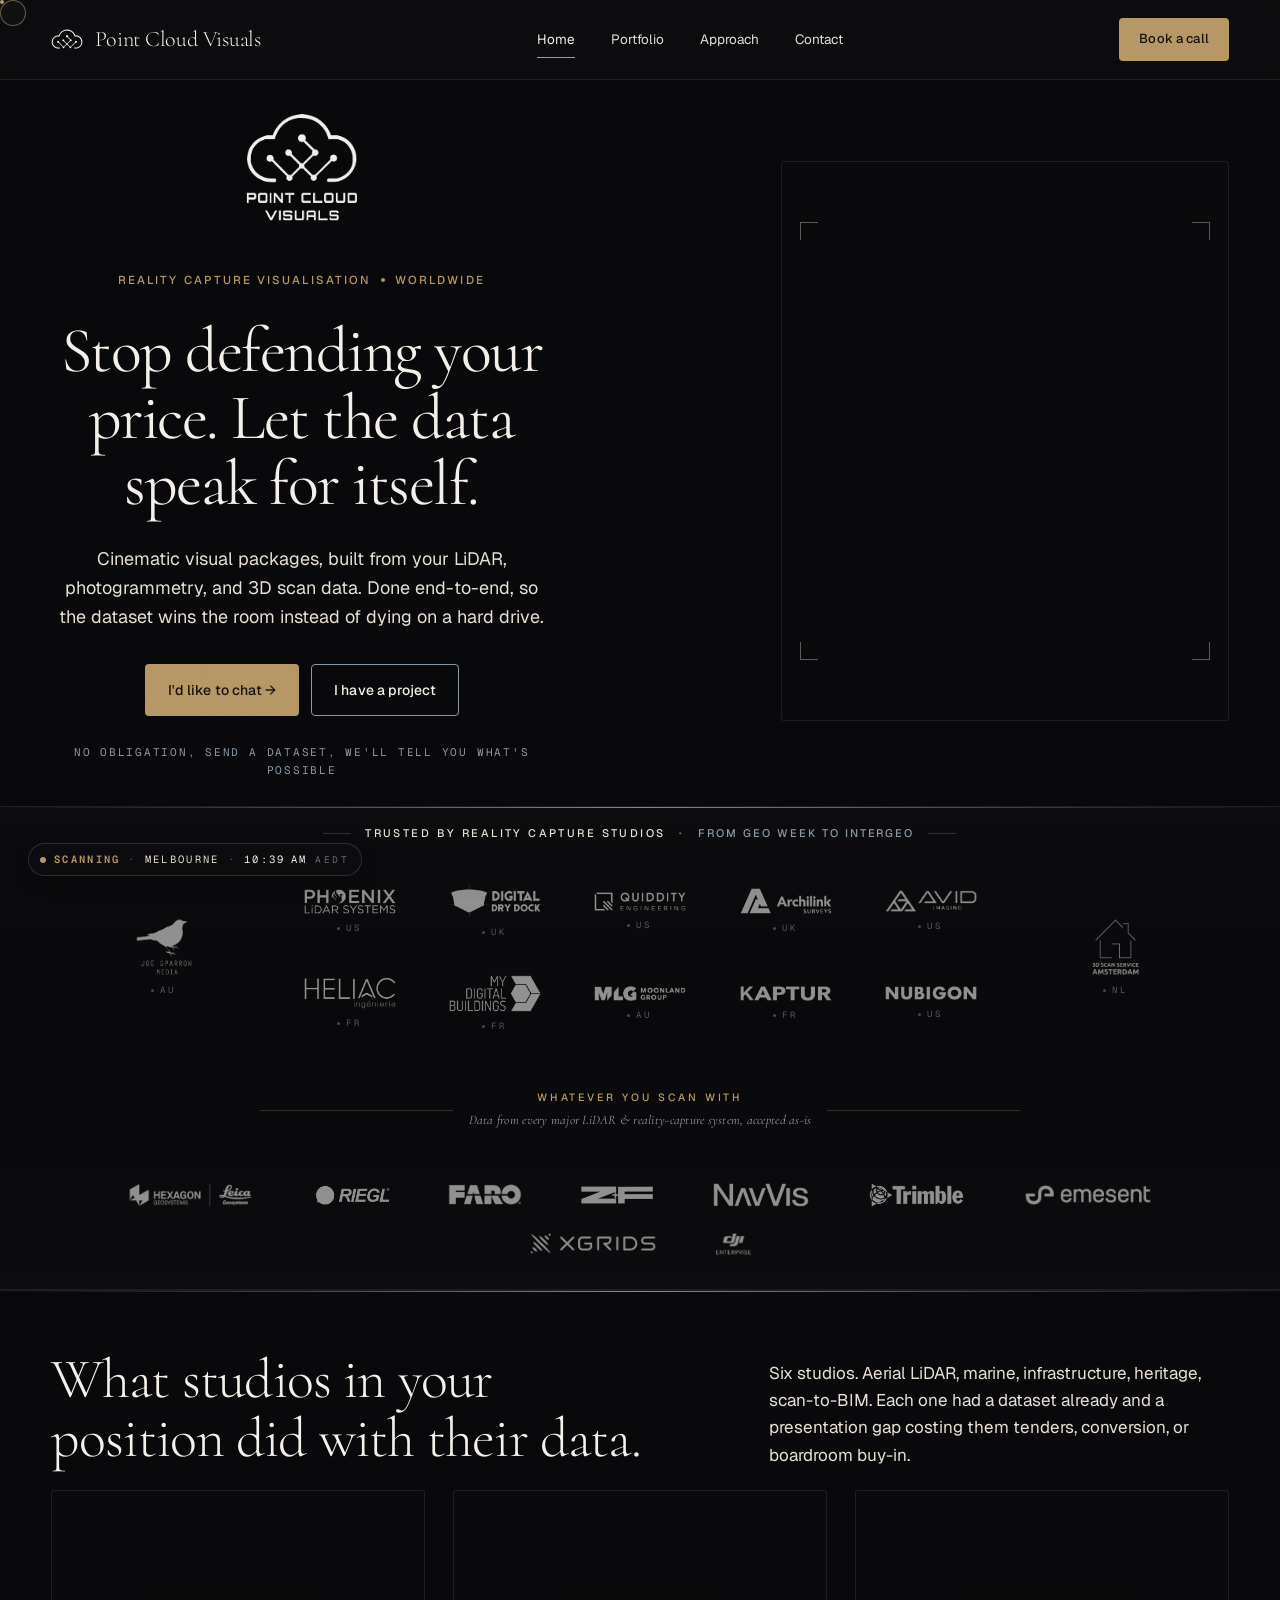
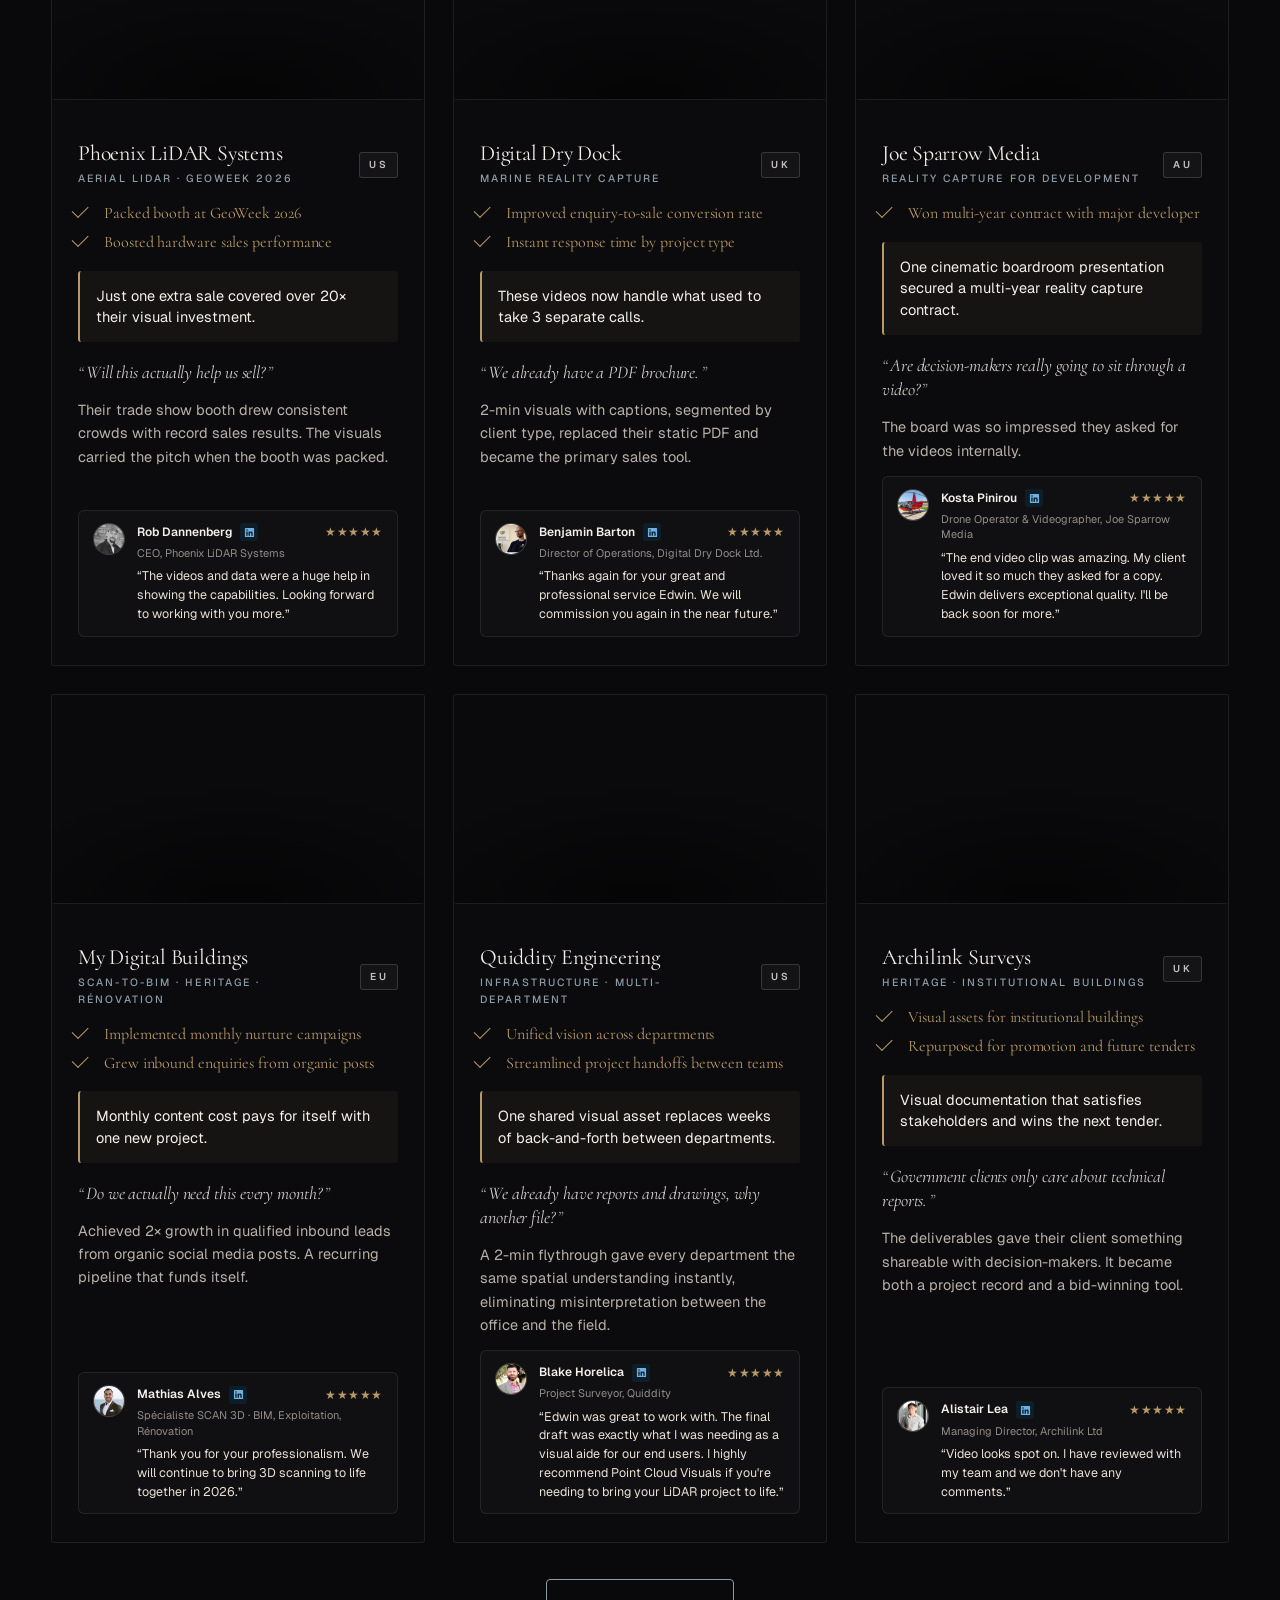
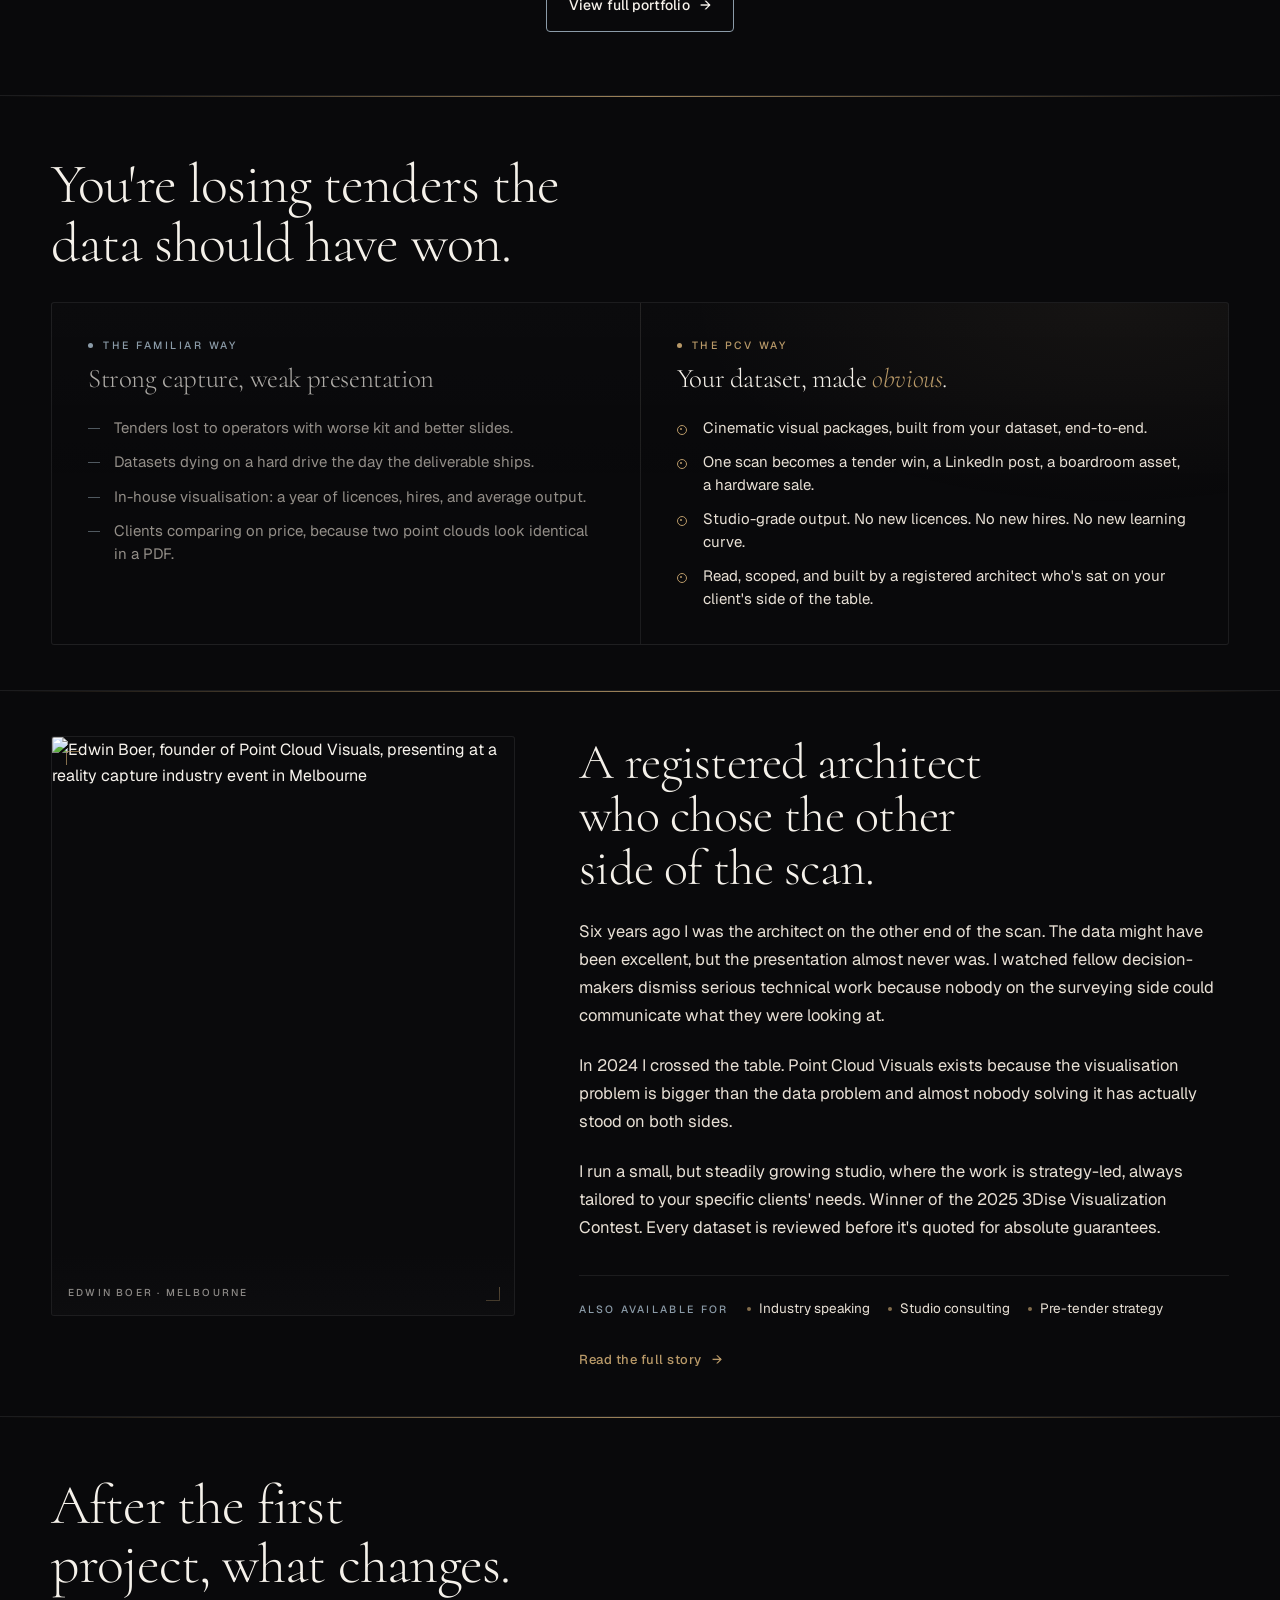
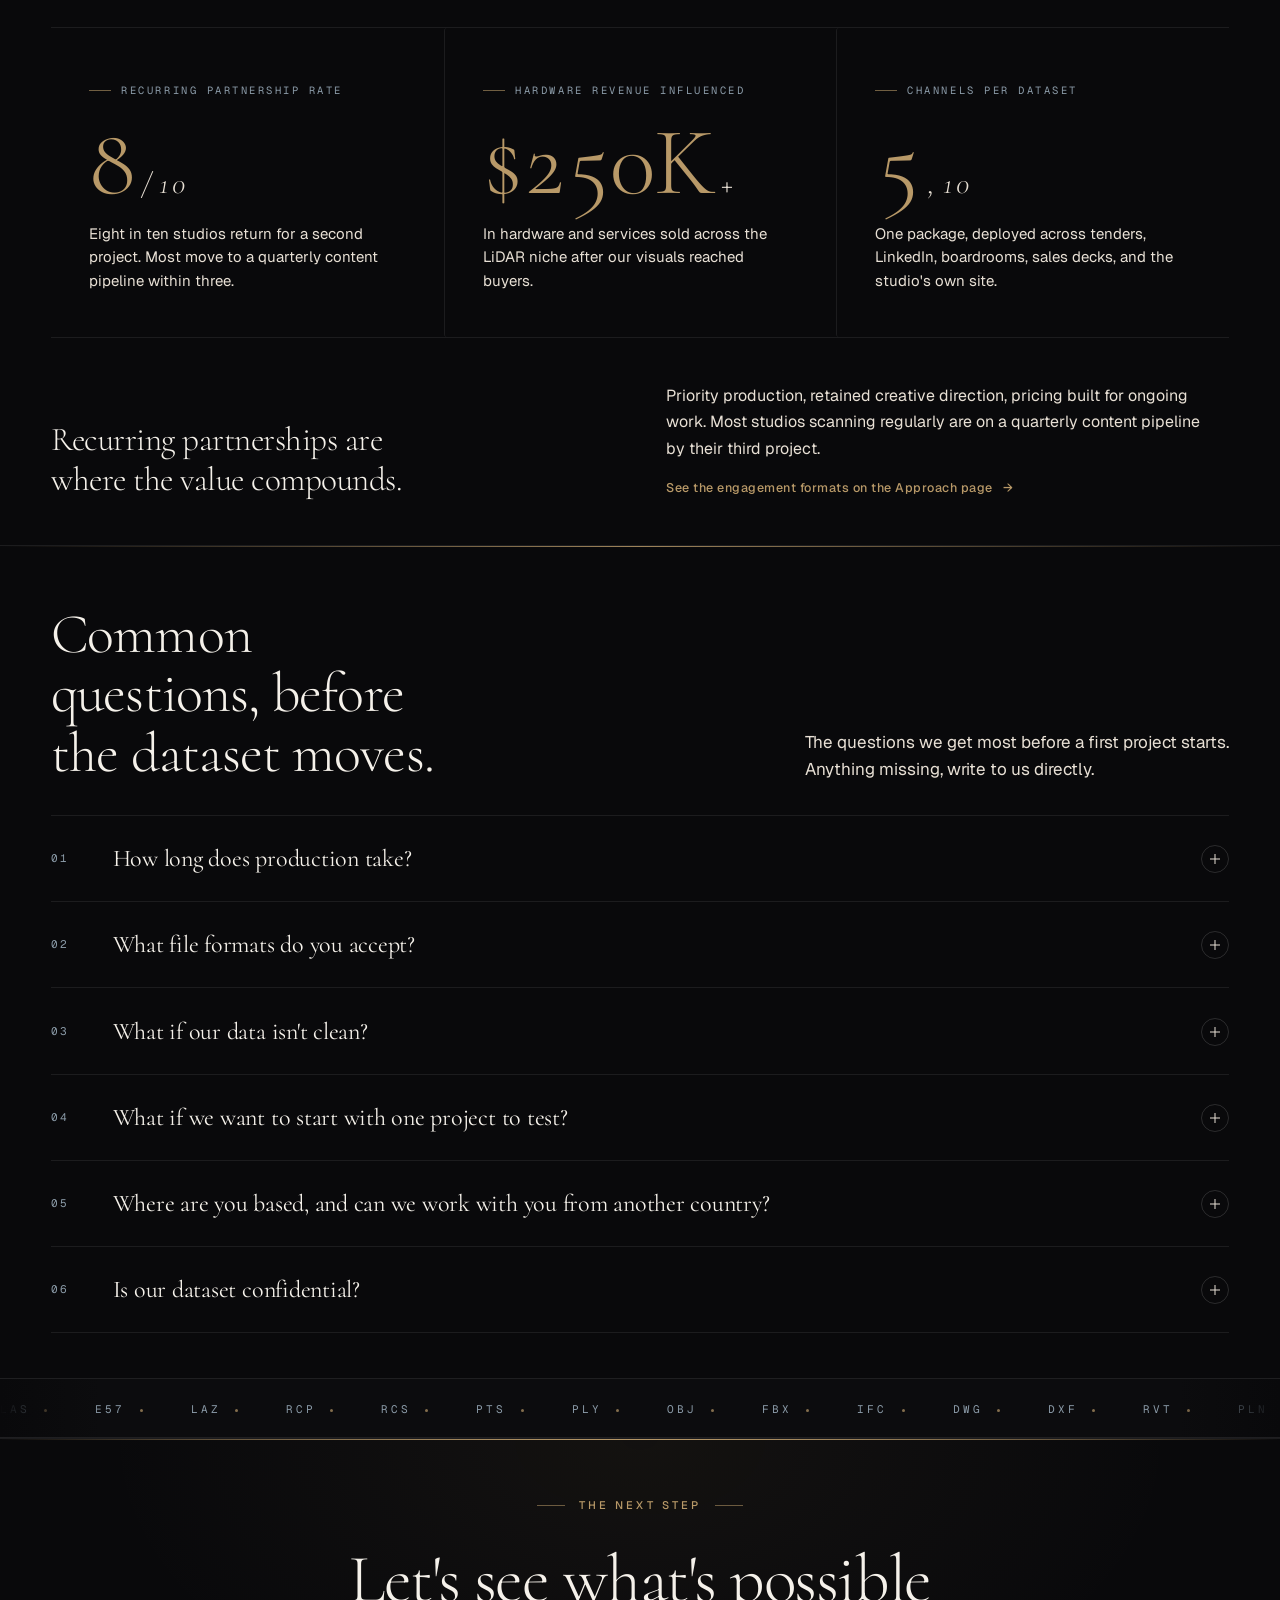
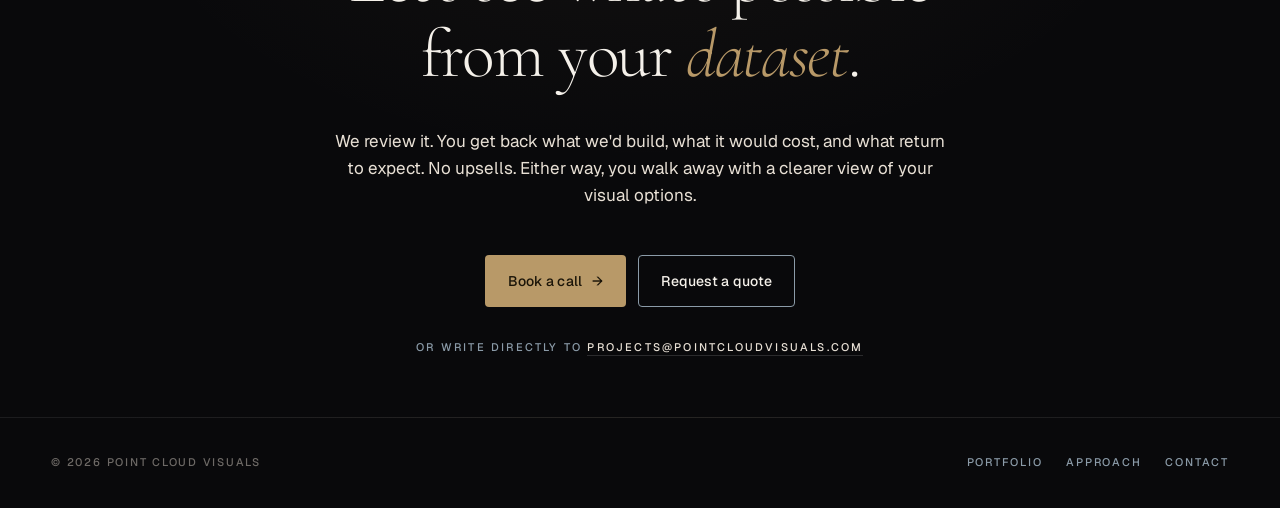
==== commit b65c6fc0: "Remove first-visit loader; fix 5-8 -> 3-6 turnaround; shrink logos - Remove loader (JS + CSS + delet" ====
--- a/index.html
+++ b/index.html
@@ -187,7 +187,7 @@
           "name": "How long does production take?",
           "acceptedAnswer": {
             "@type": "Answer",
-            "text": "Typical turnaround is 5 to 8 business days per project. Priority turnaround is available on higher partnership tiers when chasing tender deadlines or trade-show dates."
+            "text": "Typical turnaround is 3 to 6 business days per project. Priority turnaround is available on higher partnership tiers when chasing tender deadlines or trade-show dates."
           }
         },
         {
--- a/assets/shared.css
+++ b/assets/shared.css
@@ -1080,71 +1080,4 @@
   .pcv-hud-verb{ transition: none; }
 }
 
-/* ============================================================
-   FIRST-VISIT LOADER
-   Full-bleed dark overlay with the animated PCV mark + a hairline
-   progress bar. Once per session.
-   ============================================================ */
-.pcv-loader{
-  position: fixed; inset: 0;
-  z-index: 10000;
-  background: #06060a;
-  display: grid; place-items: center;
-  pointer-events: all;
-  transition: opacity .45s cubic-bezier(.2,.7,.2,1);
-  /* Faint dot-field to feel on-brand even at first paint */
-}
-.pcv-loader::before{
-  content:"";
-  position: absolute; inset: 0;
-  background-image:
-    radial-gradient(circle at 1px 1px, rgba(245,241,234,0.06) 1px, transparent 1.5px),
-    radial-gradient(circle at 1px 1px, rgba(184,153,104,0.09) 1px, transparent 1.5px);
-  background-size: 22px 22px, 64px 64px;
-  background-position: 0 0, 11px 11px;
-  mask-image: radial-gradient(60% 60% at 50% 50%, #000 30%, transparent 80%);
-  -webkit-mask-image: radial-gradient(60% 60% at 50% 50%, #000 30%, transparent 80%);
-  pointer-events: none;
-}
-.pcv-loader-inner{
-  position: relative;
-  display: flex; flex-direction: column; align-items: center;
-  gap: 22px;
-}
-.pcv-loader-inner img{
-  width: 120px; height: 120px;
-  display: block;
-  filter: drop-shadow(0 0 18px rgba(184,153,104,0.25));
-  /* If the GIF is mostly-white, brass it up slightly via a tint blend */
-}
-.pcv-loader-tag{
-  font-family: var(--mono);
-  font-size: 10.5px;
-  letter-spacing: 0.32em;
-  color: var(--brass);
-  opacity: 0.85;
-  text-transform: uppercase;
-}
-.pcv-loader-bar{
-  display: block;
-  width: 140px; height: 1px;
-  background: rgba(255,255,255,0.08);
-  overflow: hidden;
-  position: relative;
-}
-.pcv-loader-bar > span{
-  position: absolute; inset: 0;
-  background: linear-gradient(90deg, transparent, var(--brass), transparent);
-  transform: translateX(-100%);
-  animation: pcvLoaderSweep 1.4s cubic-bezier(.2,.7,.2,1) infinite;
-}
-@keyframes pcvLoaderSweep{
-  from{ transform: translateX(-100%); }
-  to  { transform: translateX(100%); }
-}
-.pcv-loader.is-out{
-  opacity: 0;
-}
-@media (prefers-reduced-motion: reduce){
-  .pcv-loader{ display: none; }
-}
+/* First-visit loader removed. */
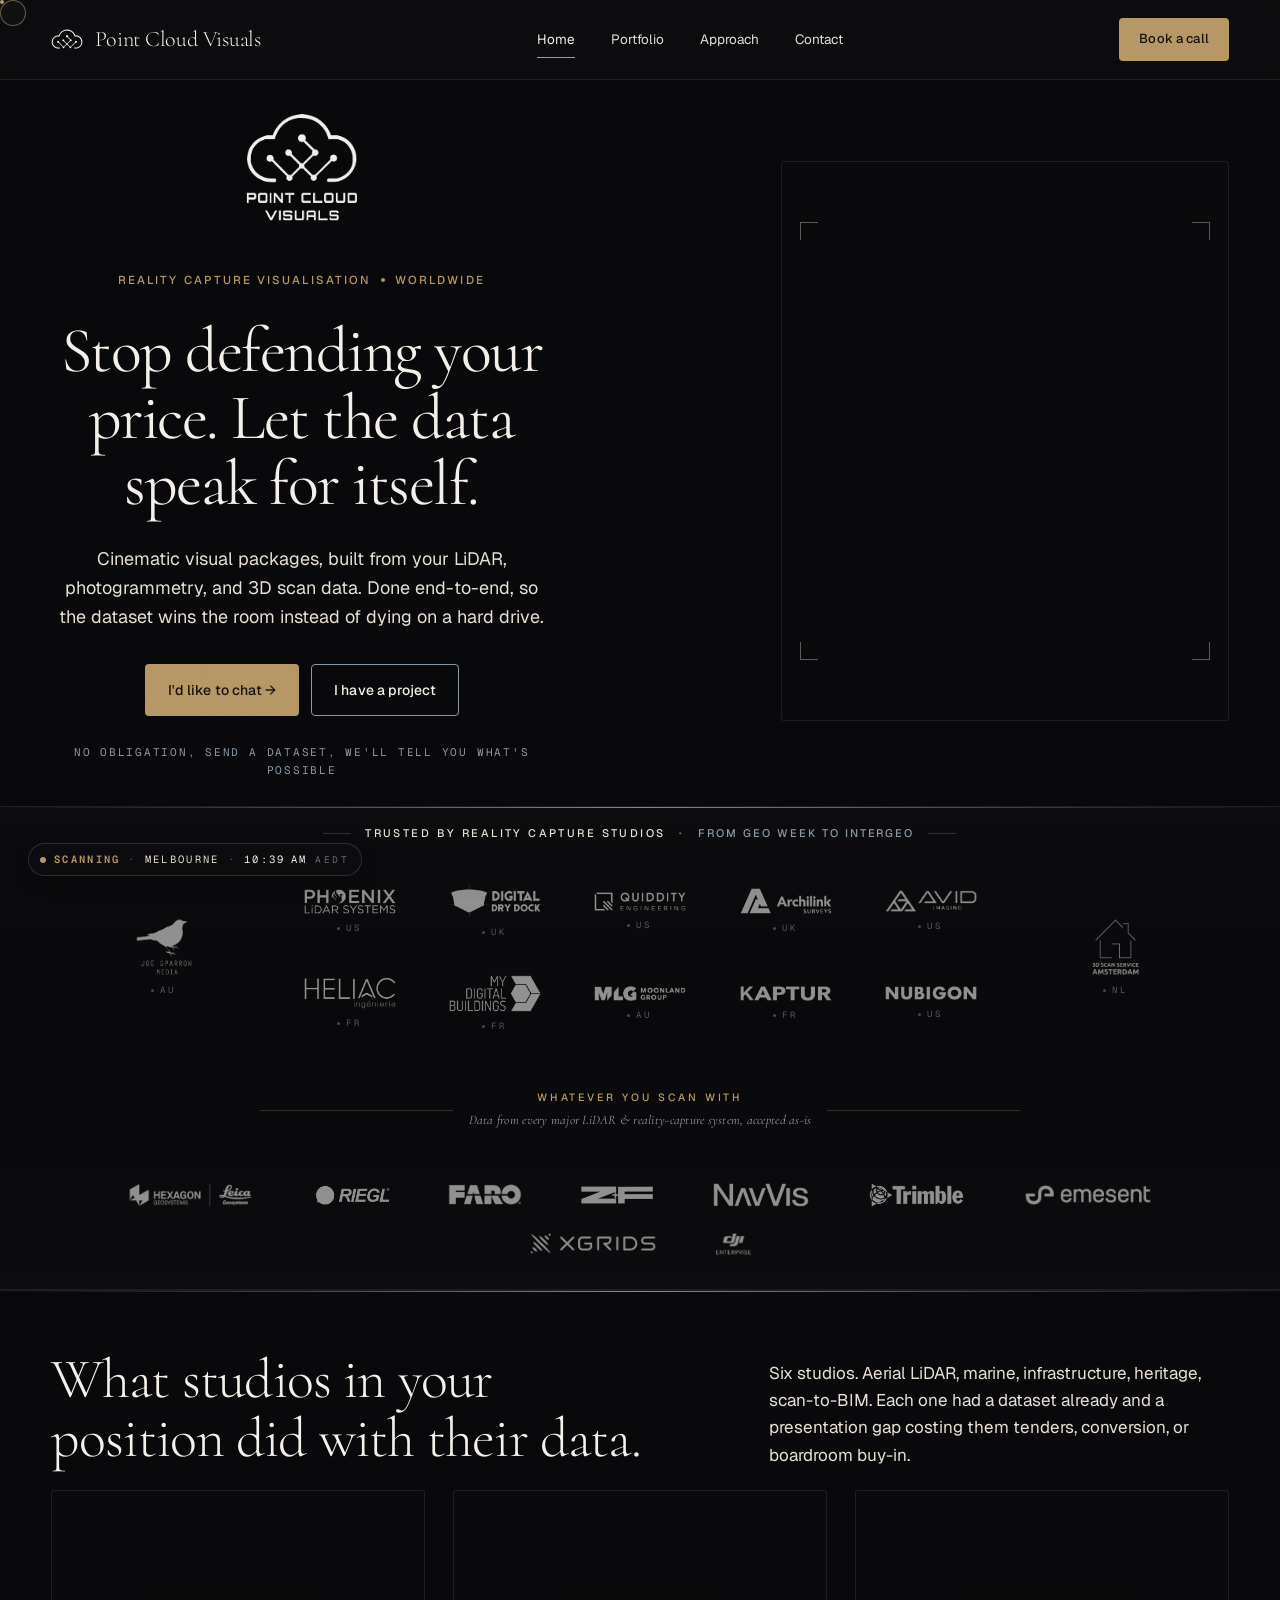
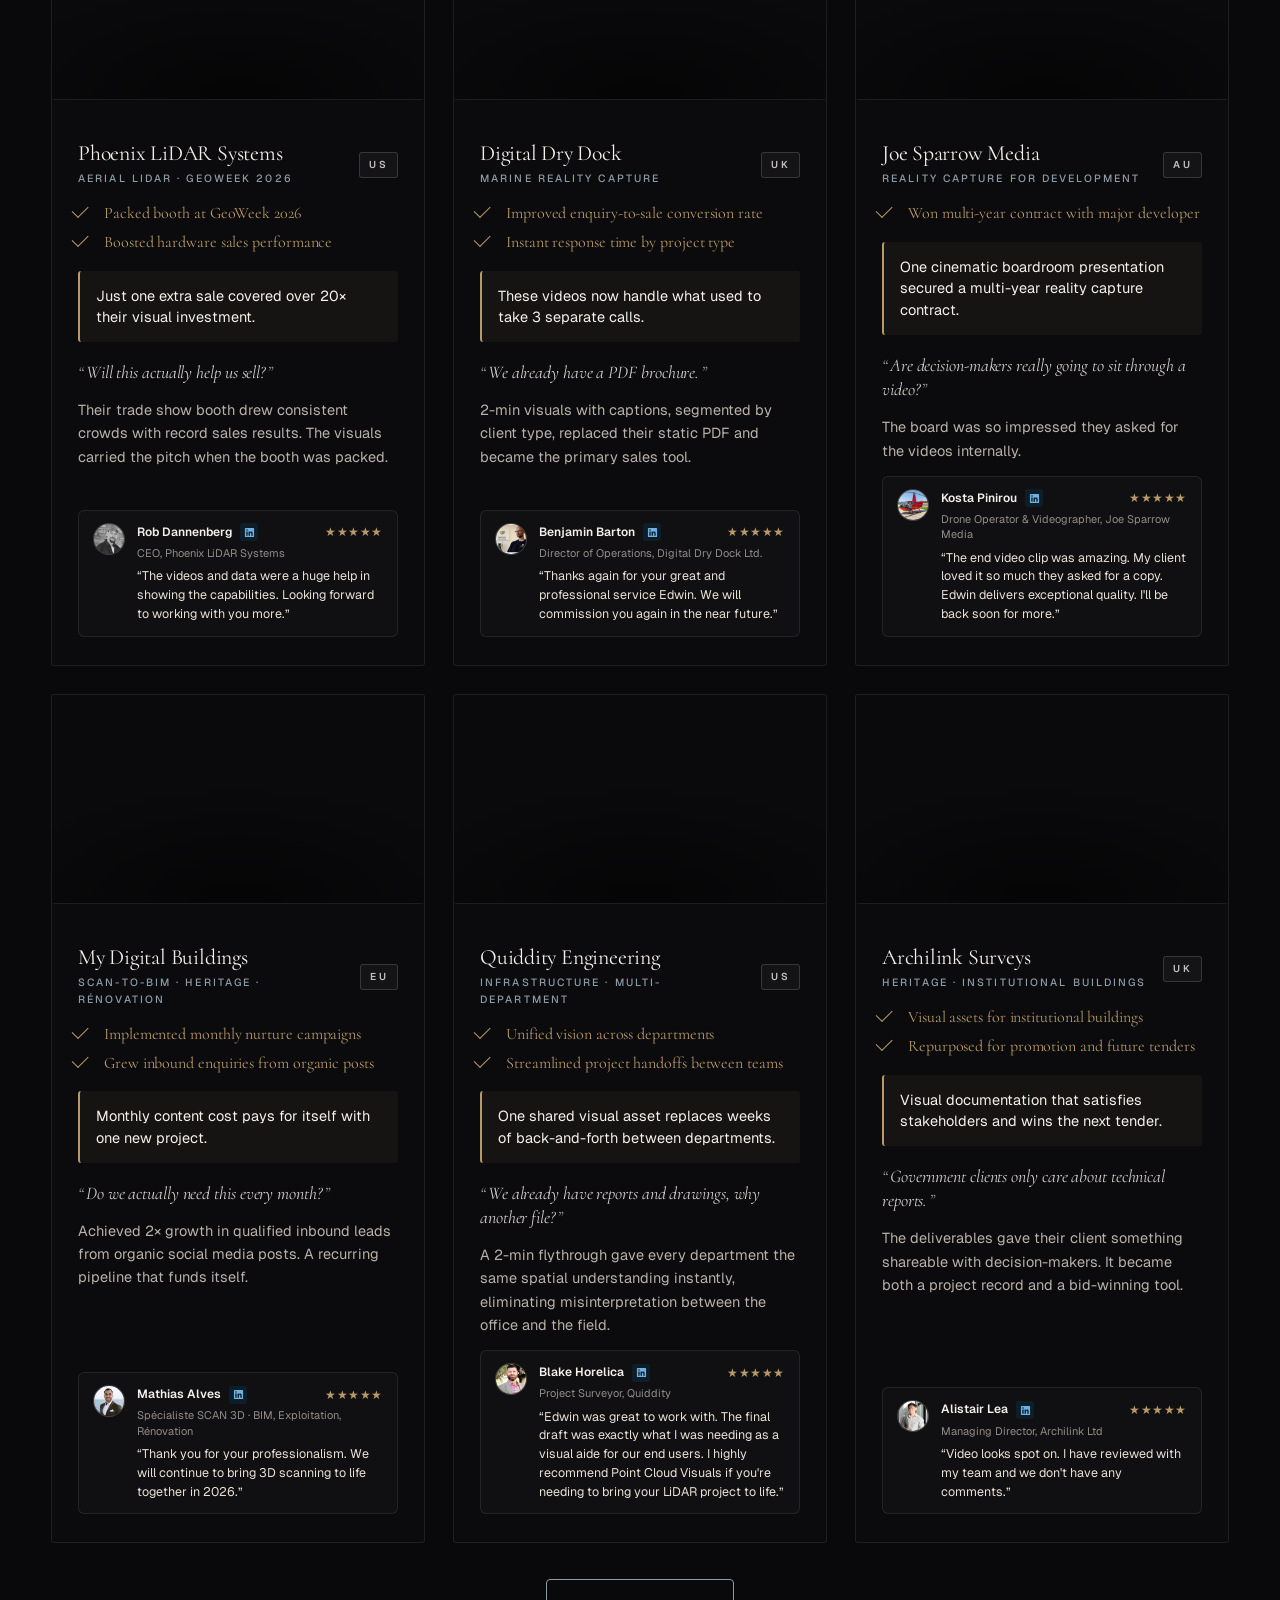
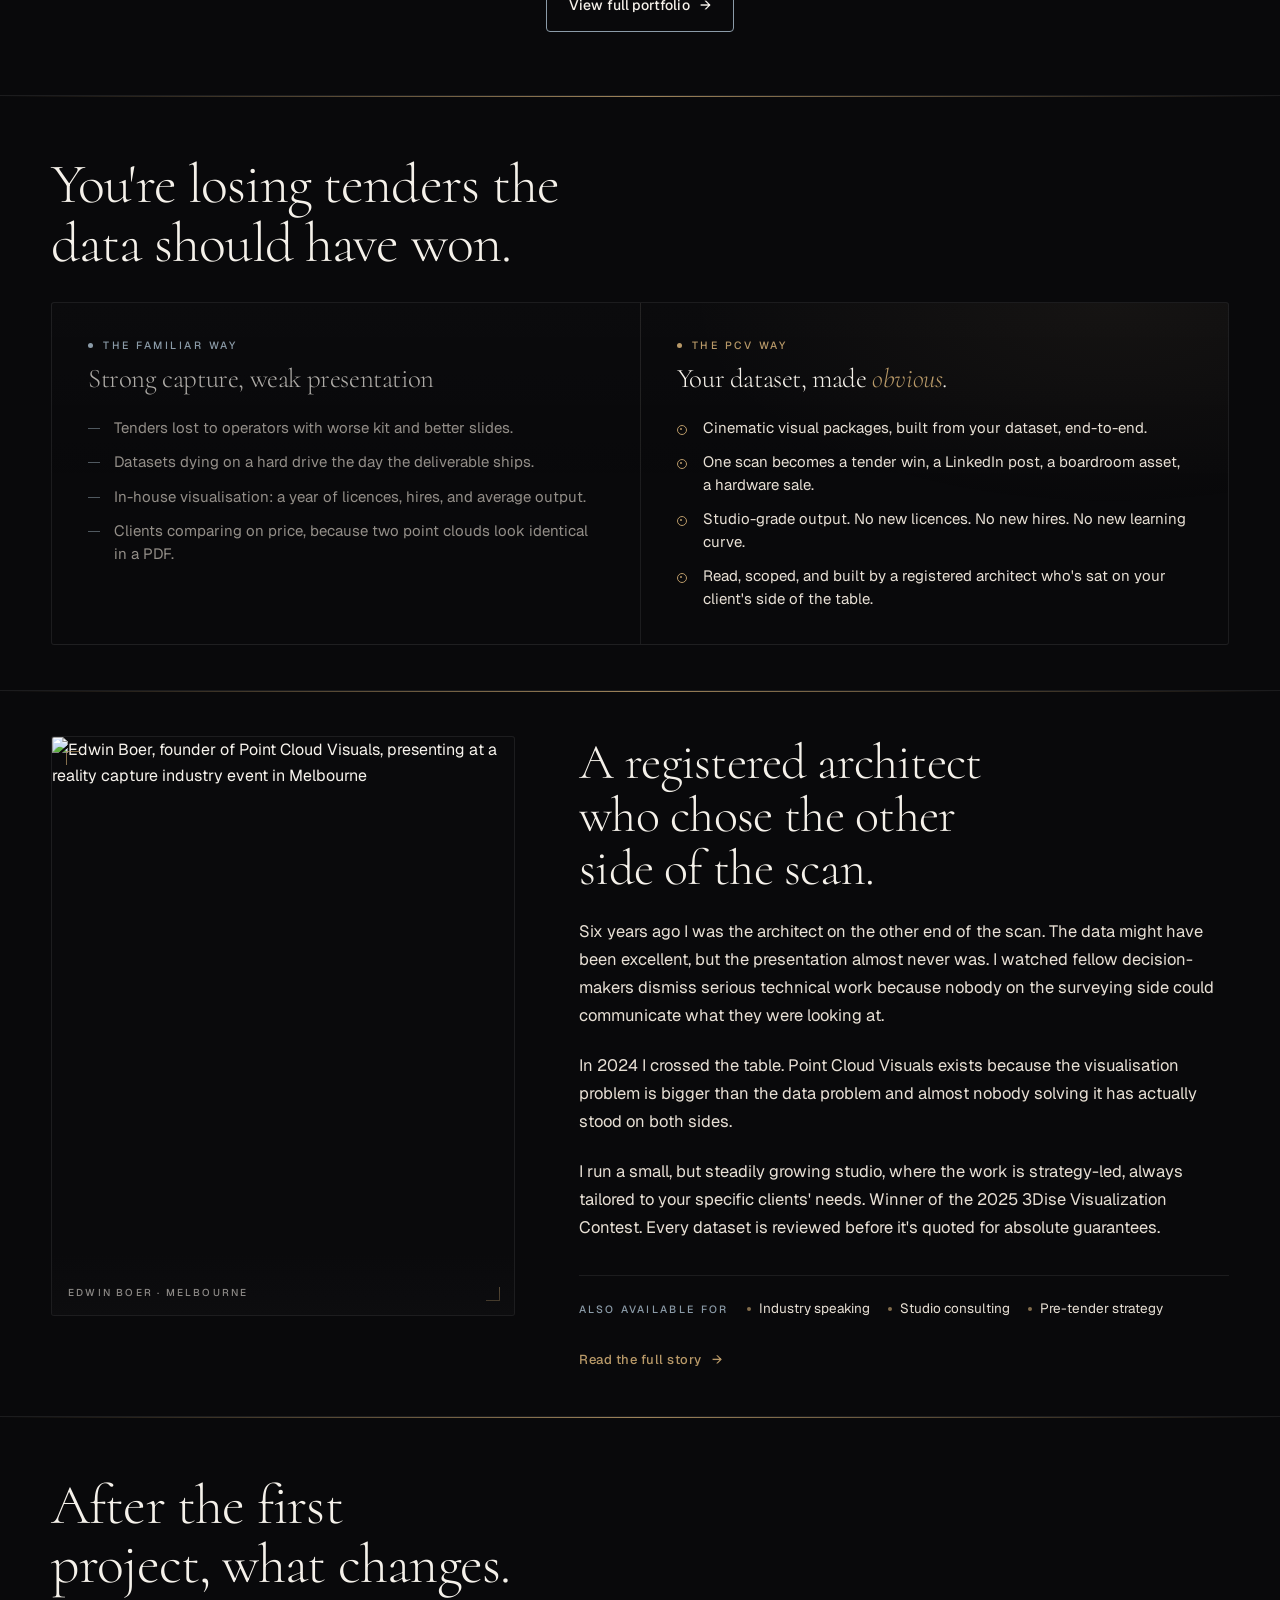
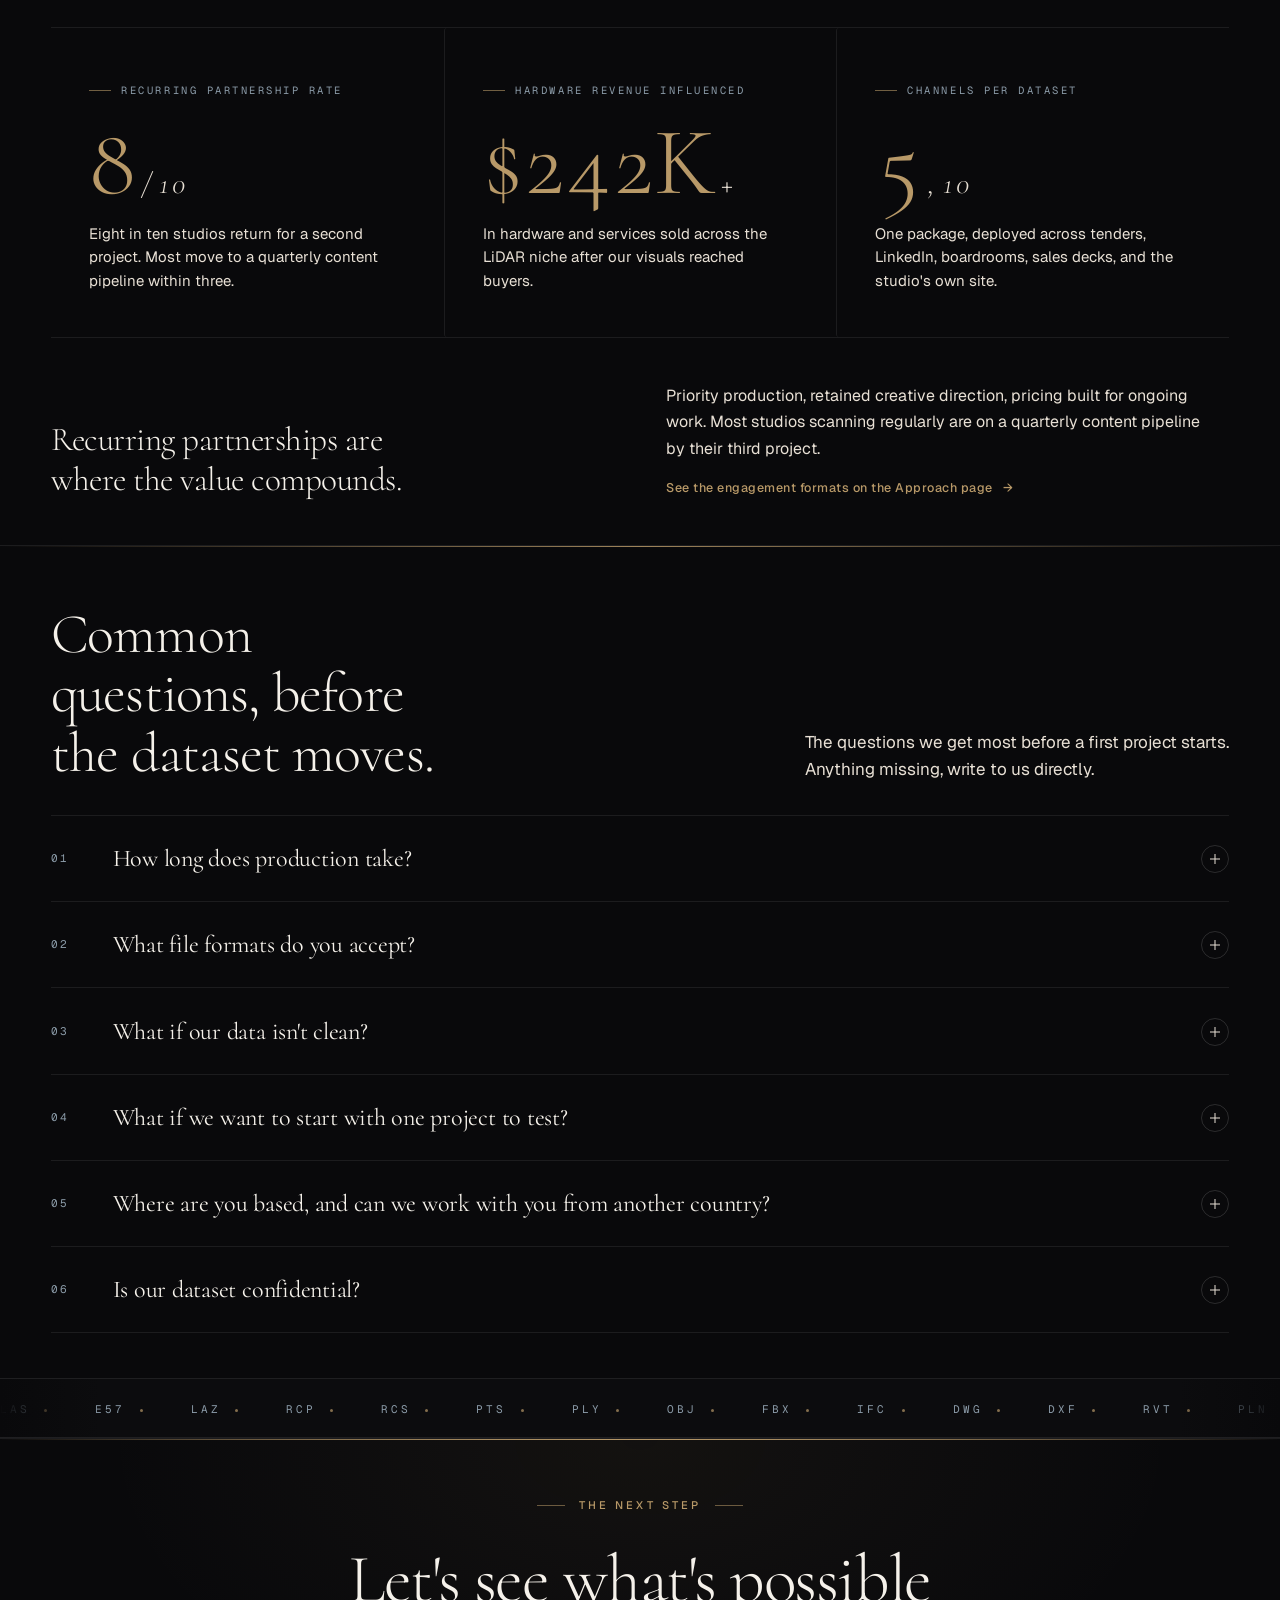
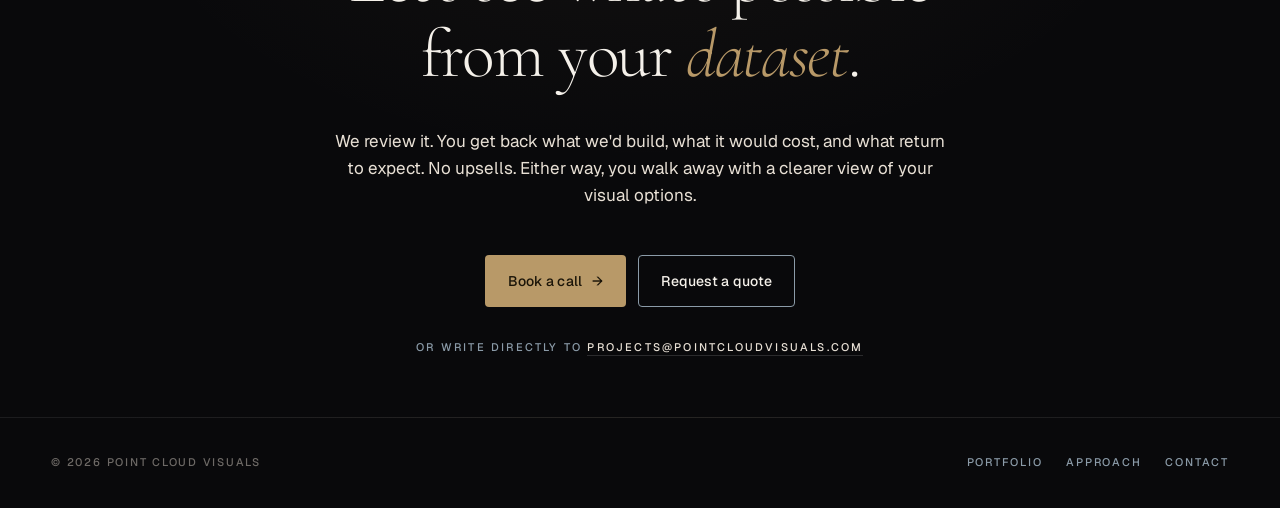
==== commit 57881912: "Optimize hero video for mobile LCP: add Bunny poster + preload=metadata Paints a still frame instant" ====
--- a/index.html
+++ b/index.html
@@ -2187,7 +2187,8 @@
 
     <!-- Hero video -->
     <div class="hero-right" aria-label="Hero loop">
-      <video class="hero-vid" autoplay muted loop playsinline preload="auto"
+      <video class="hero-vid" autoplay muted loop playsinline preload="metadata"
+             poster="https://vz-39886892-05f.b-cdn.net/c166654b-e5e3-4d99-b98f-890ae5878825/thumbnail.jpg"
              controlslist="nodownload" disablepictureinpicture oncontextmenu="return false" aria-hidden="true"
              src="https://vz-39886892-05f.b-cdn.net/c166654b-e5e3-4d99-b98f-890ae5878825/play_1080p.mp4"></video>
 
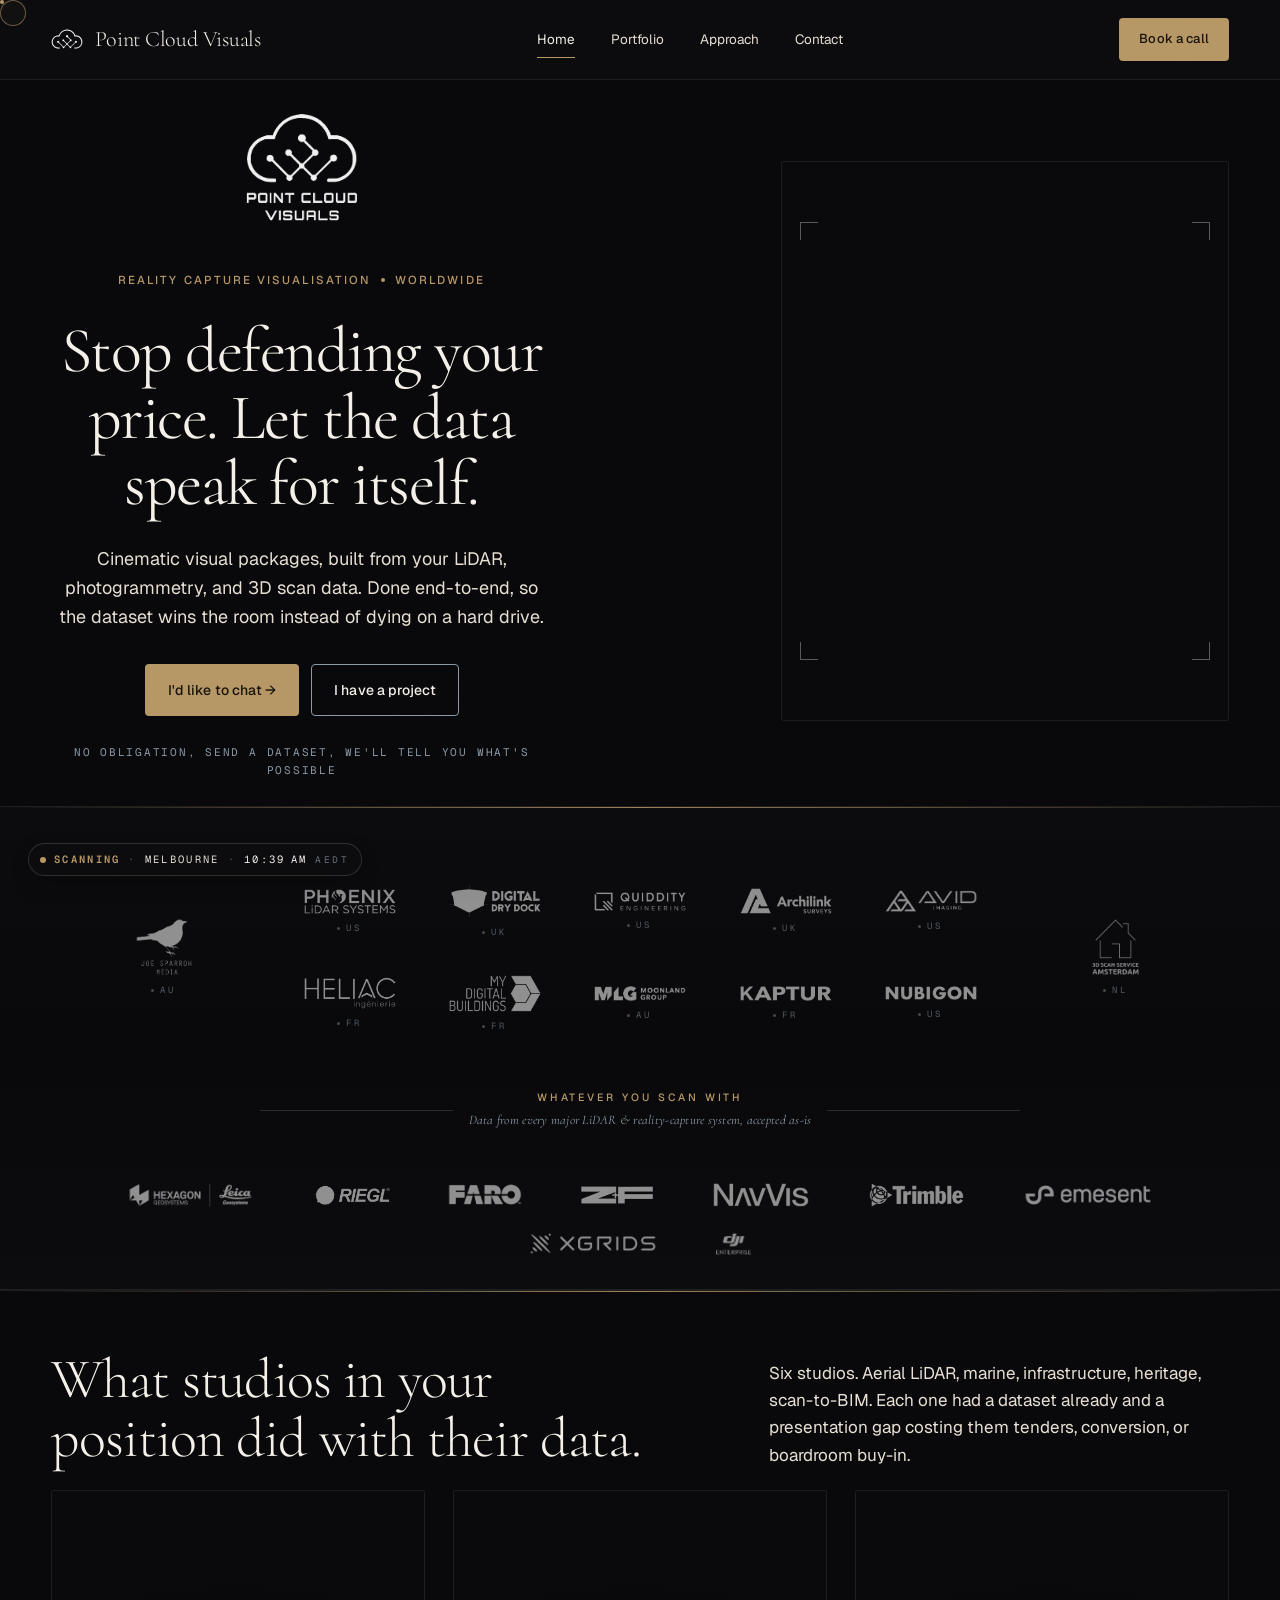
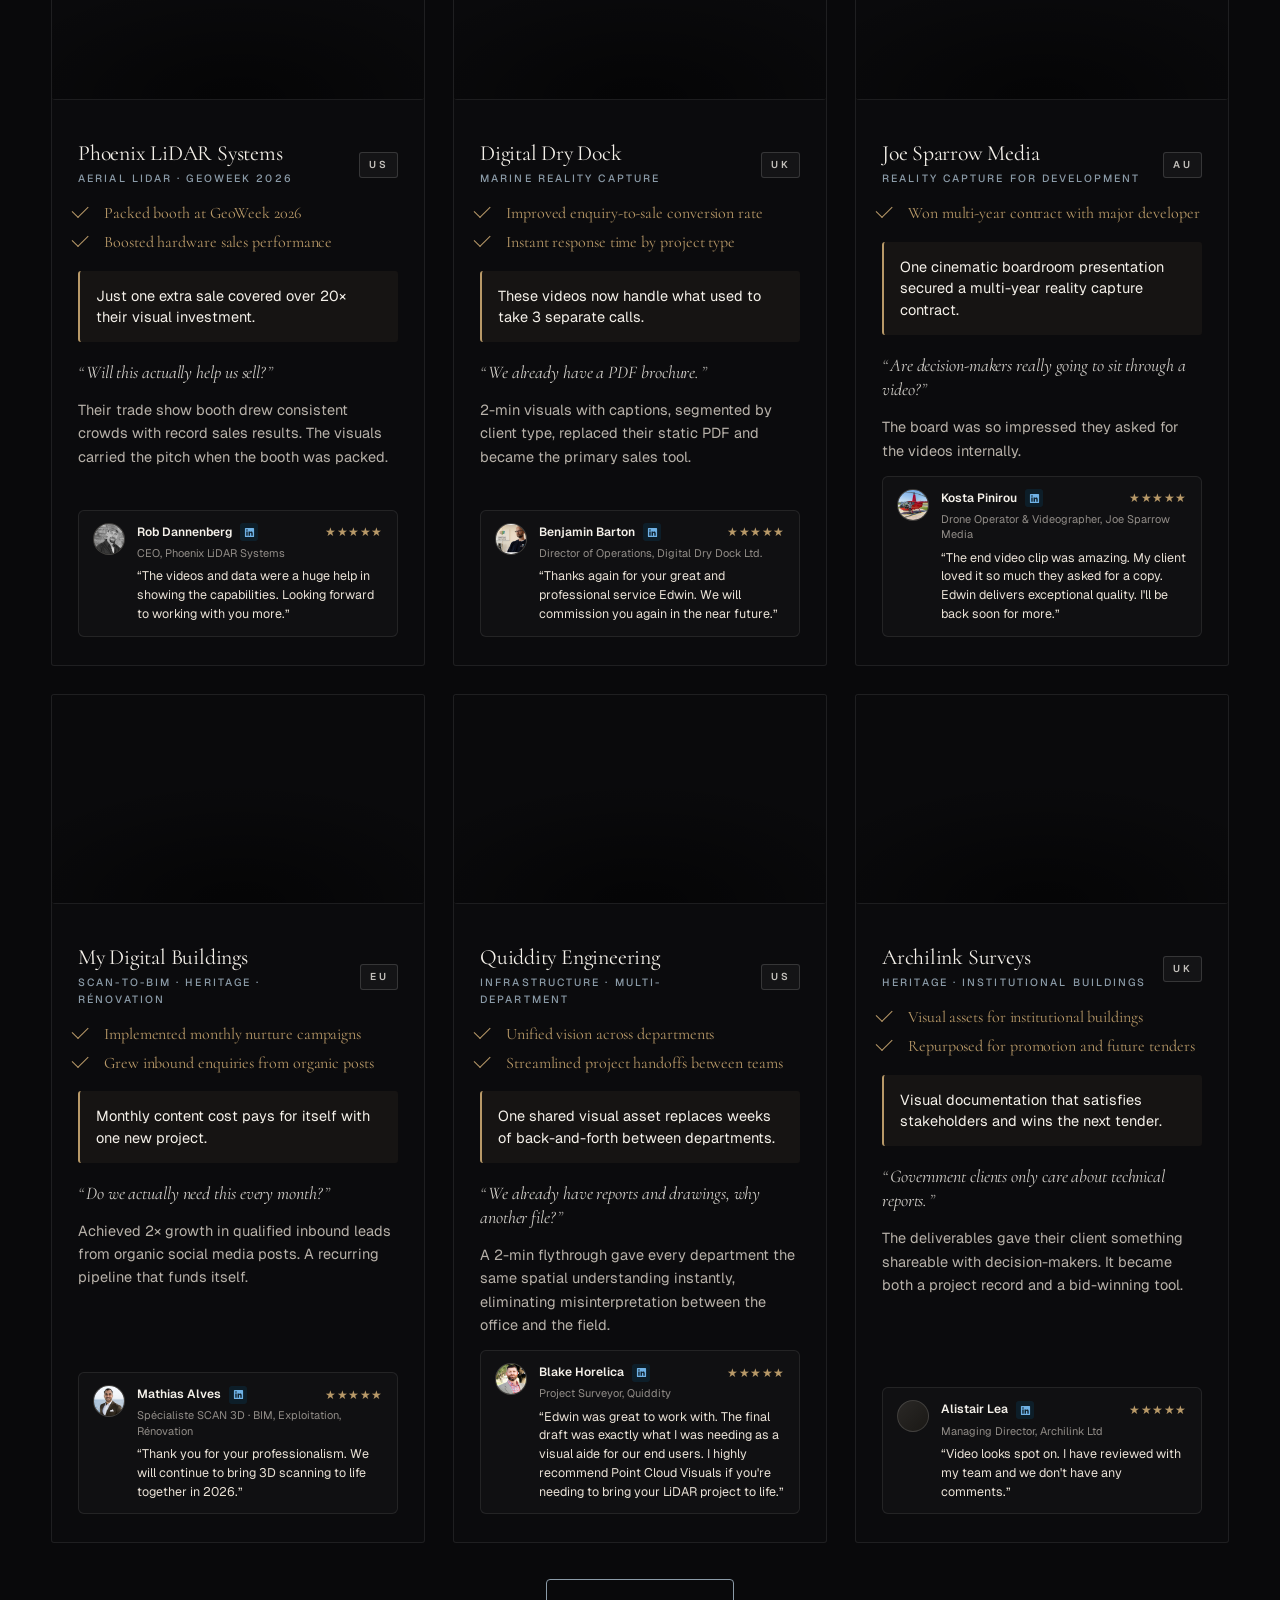
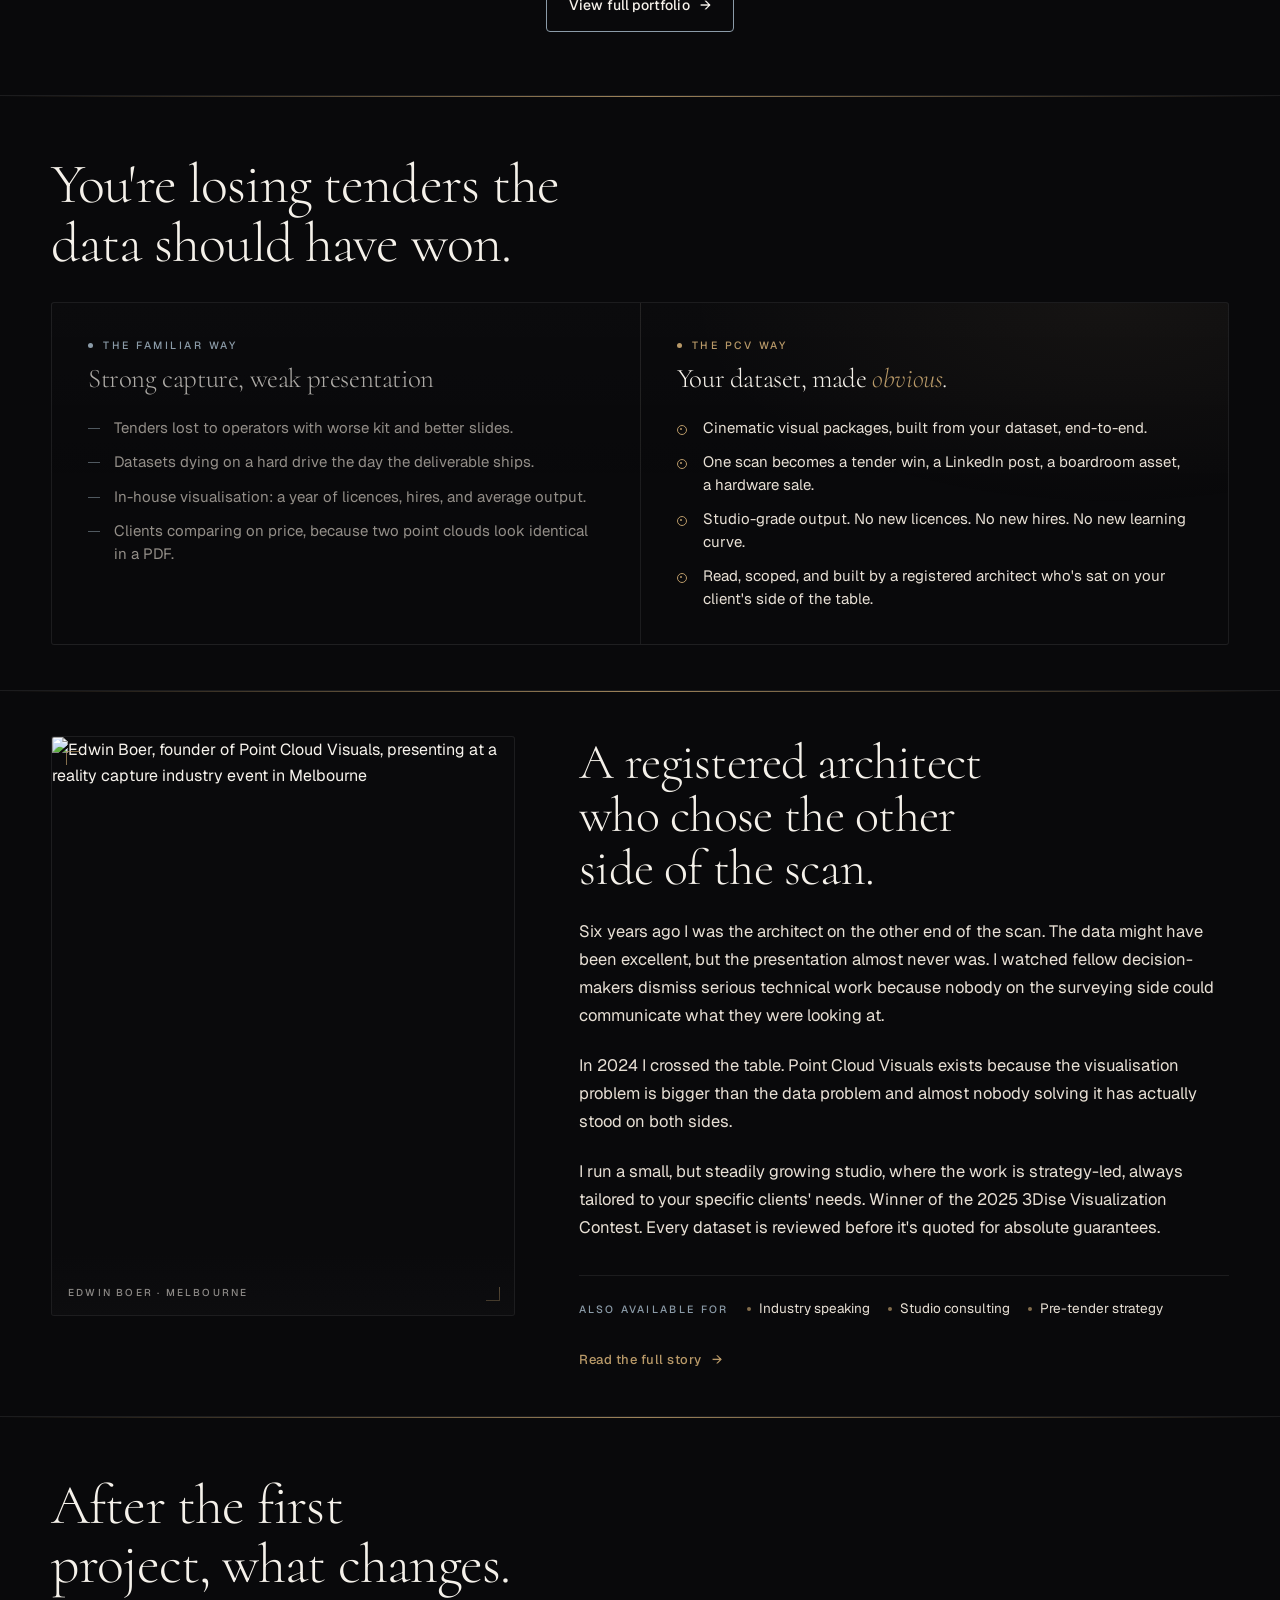
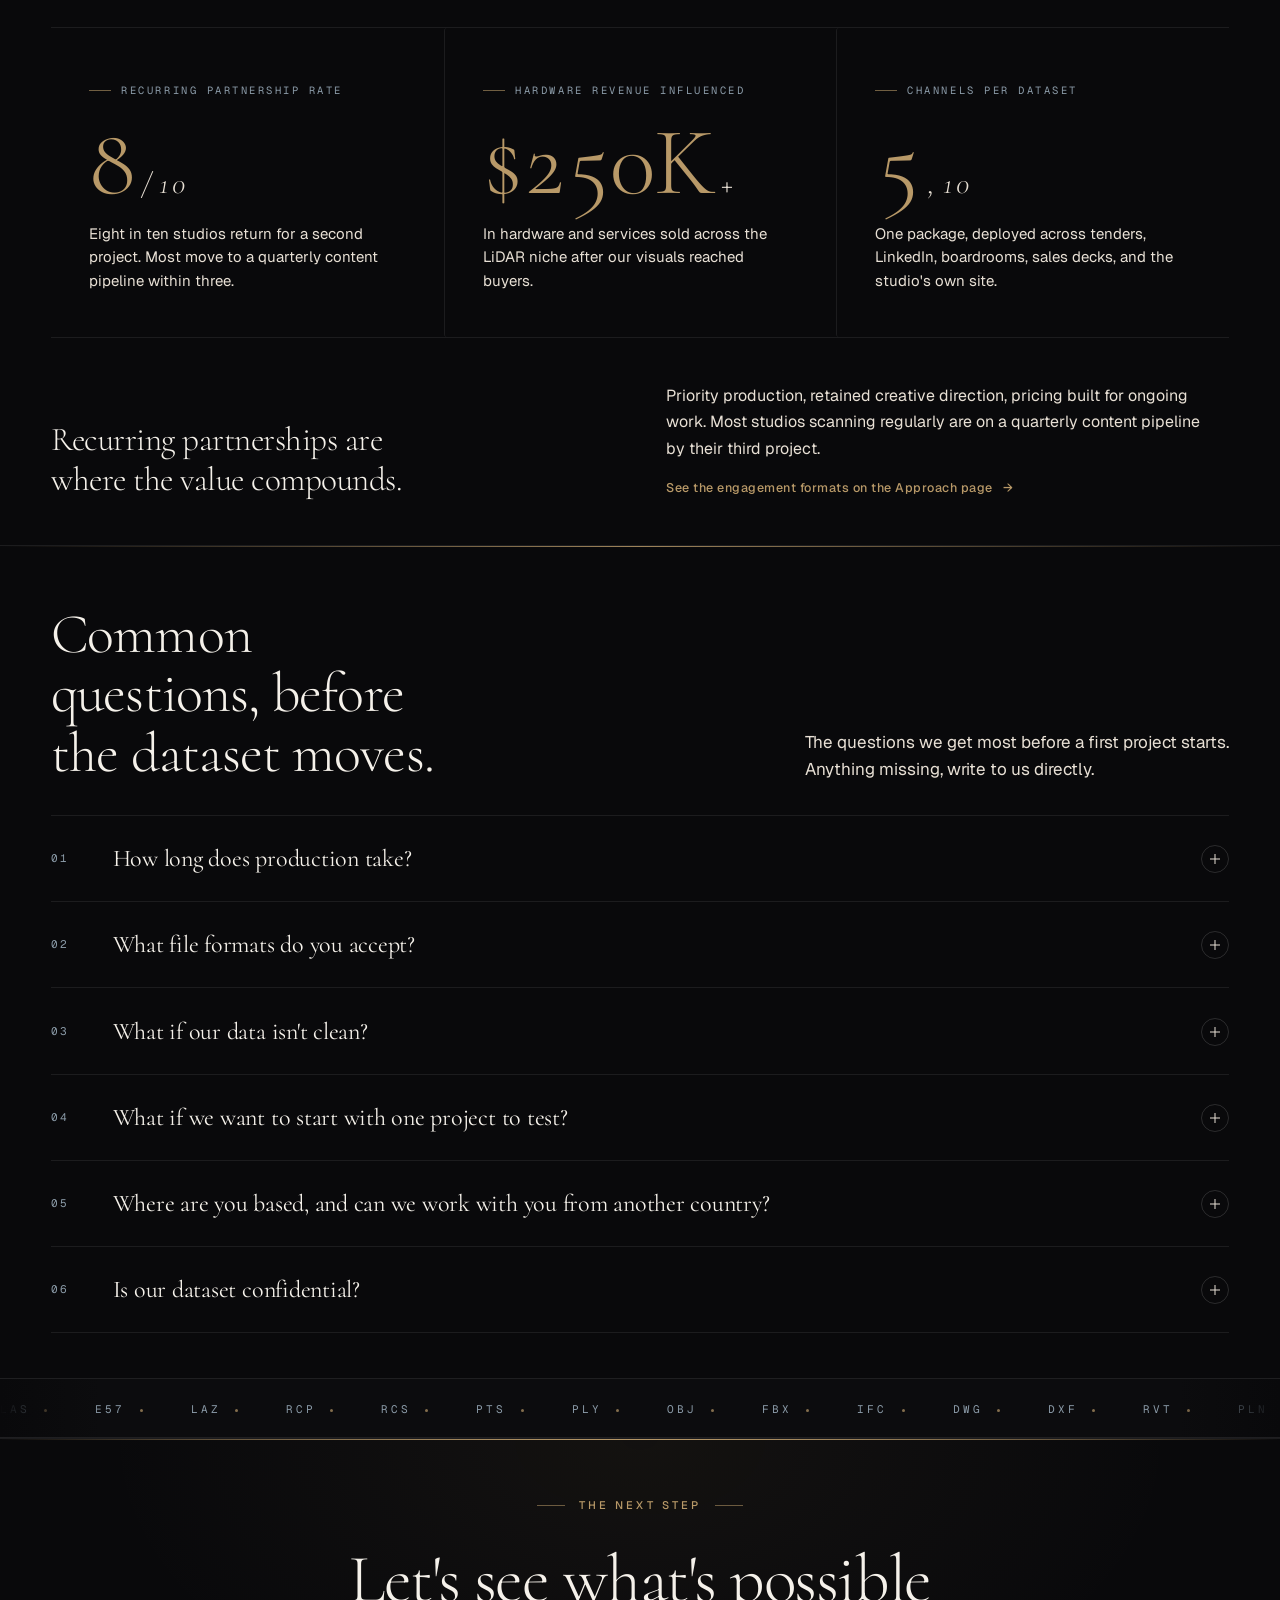
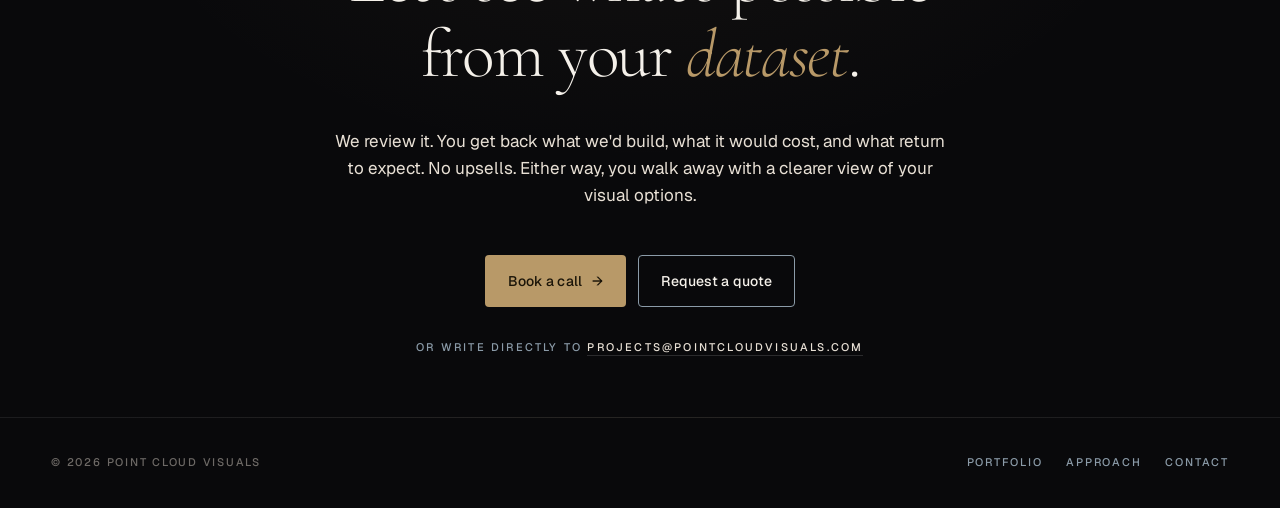
==== commit 8ae11473: "Lazy-load hero video: attach src after page load (mobile LCP/TBT) Poster paints immediately; video s" ====
--- a/index.html
+++ b/index.html
@@ -2187,10 +2187,10 @@
 
     <!-- Hero video -->
     <div class="hero-right" aria-label="Hero loop">
-      <video class="hero-vid" autoplay muted loop playsinline preload="metadata"
+      <video class="hero-vid" autoplay muted loop playsinline preload="none"
              poster="https://vz-39886892-05f.b-cdn.net/c166654b-e5e3-4d99-b98f-890ae5878825/thumbnail.jpg"
              controlslist="nodownload" disablepictureinpicture oncontextmenu="return false" aria-hidden="true"
-             src="https://vz-39886892-05f.b-cdn.net/c166654b-e5e3-4d99-b98f-890ae5878825/play_1080p.mp4"></video>
+             data-src="https://vz-39886892-05f.b-cdn.net/c166654b-e5e3-4d99-b98f-890ae5878825/play_1080p.mp4"></video>
 
       <div class="bracket tl"></div>
       <div class="bracket tr"></div>
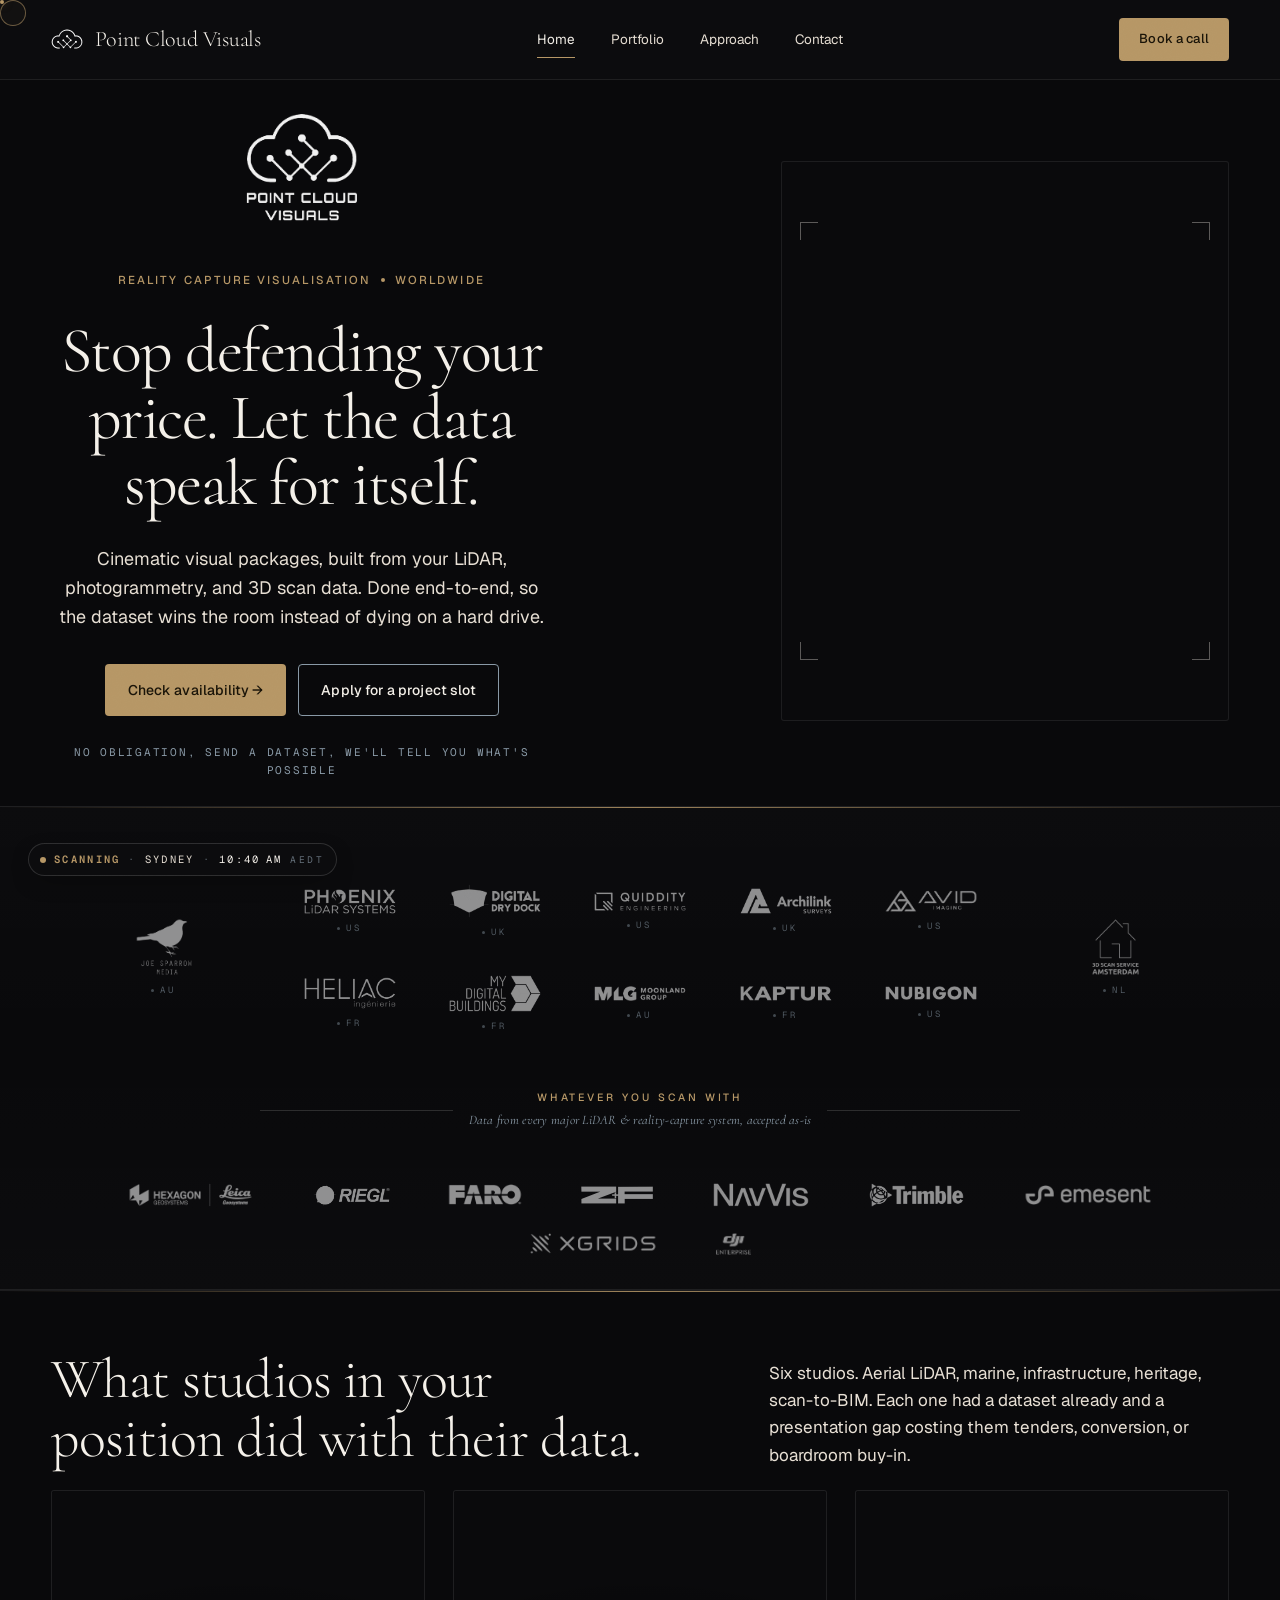
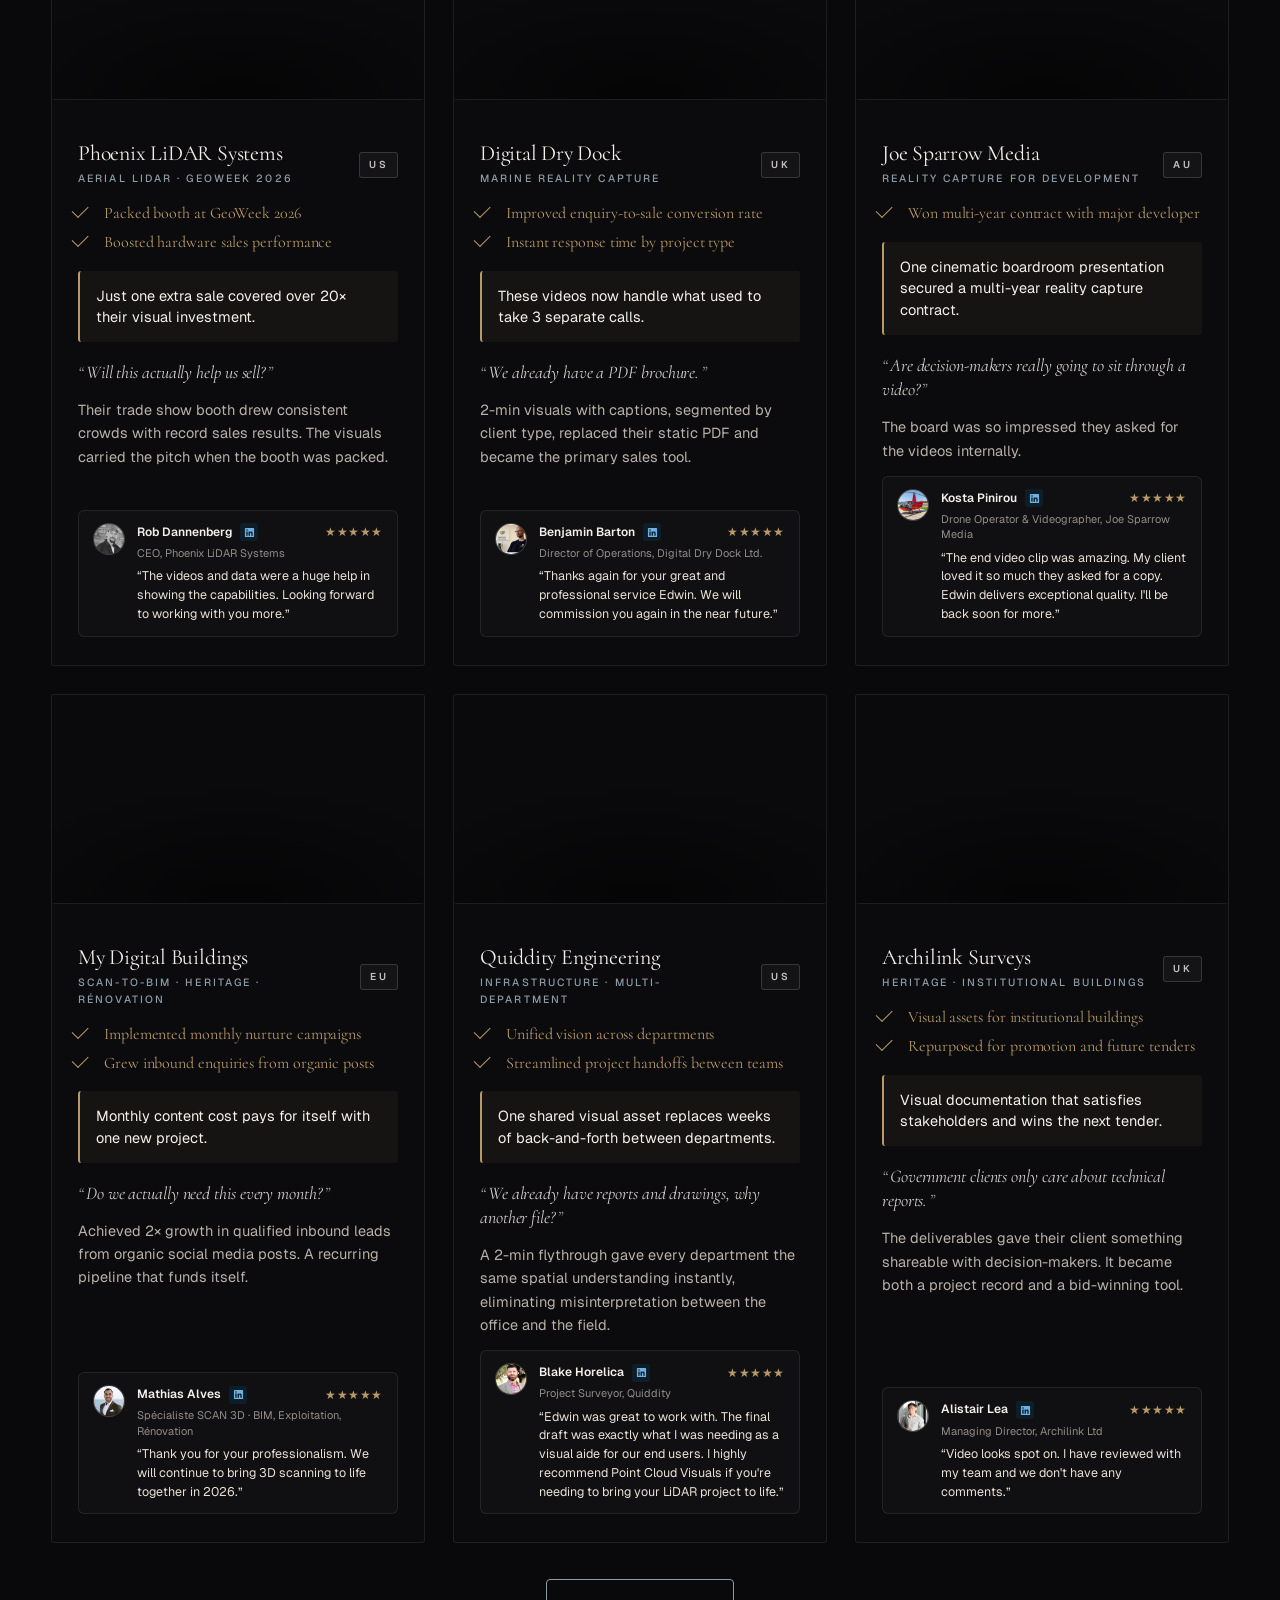
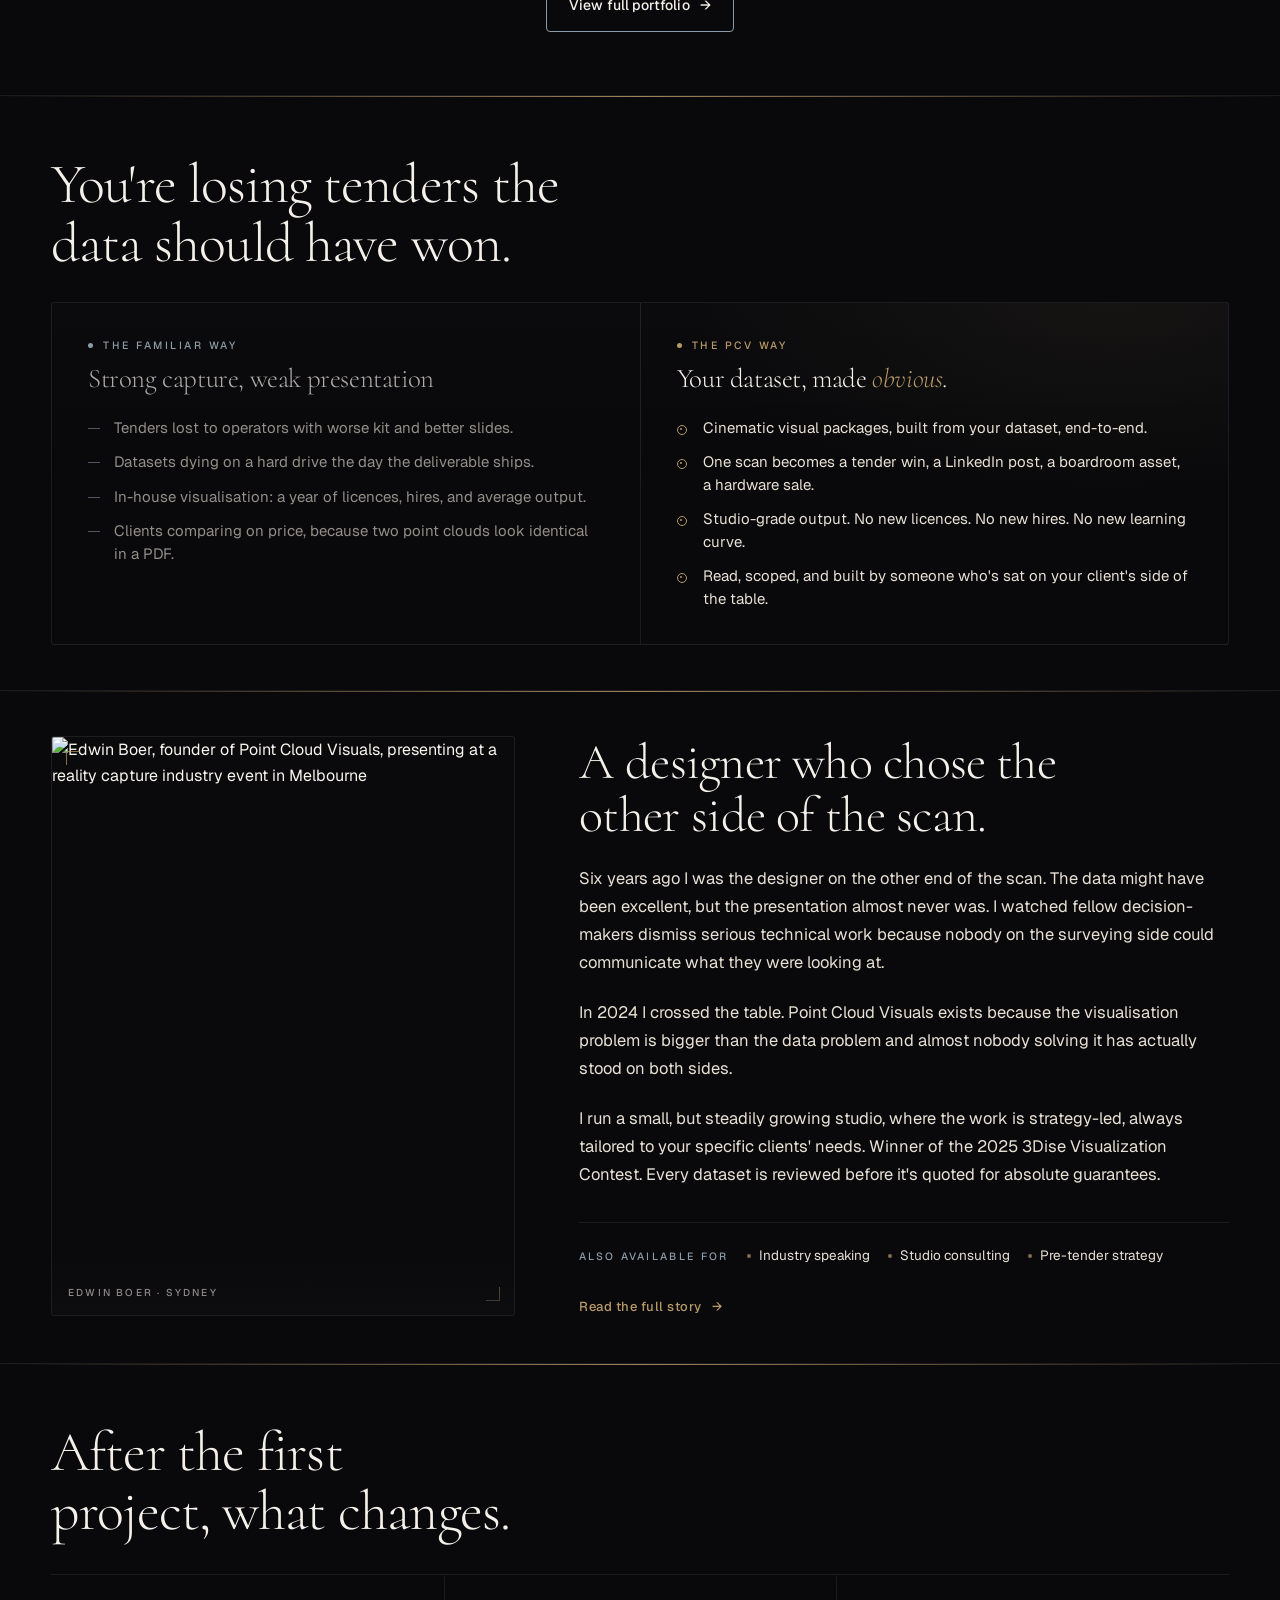
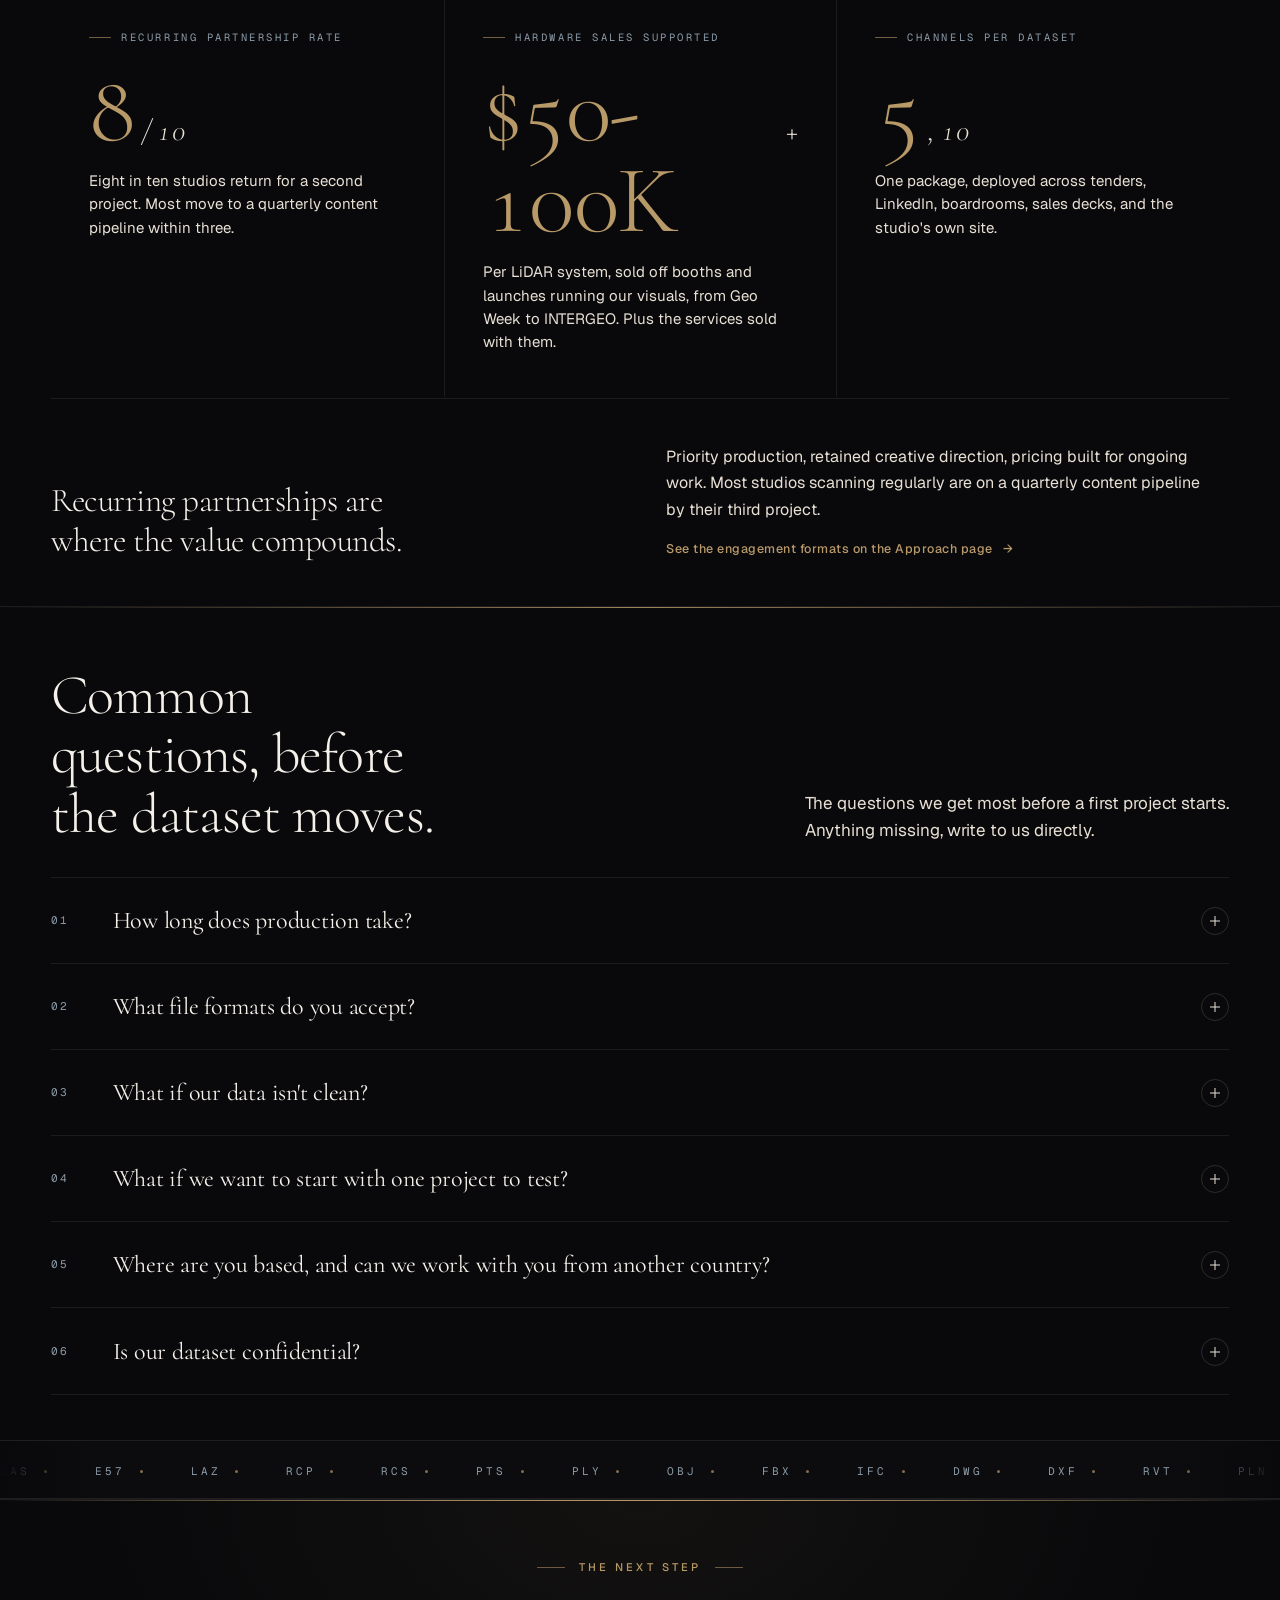
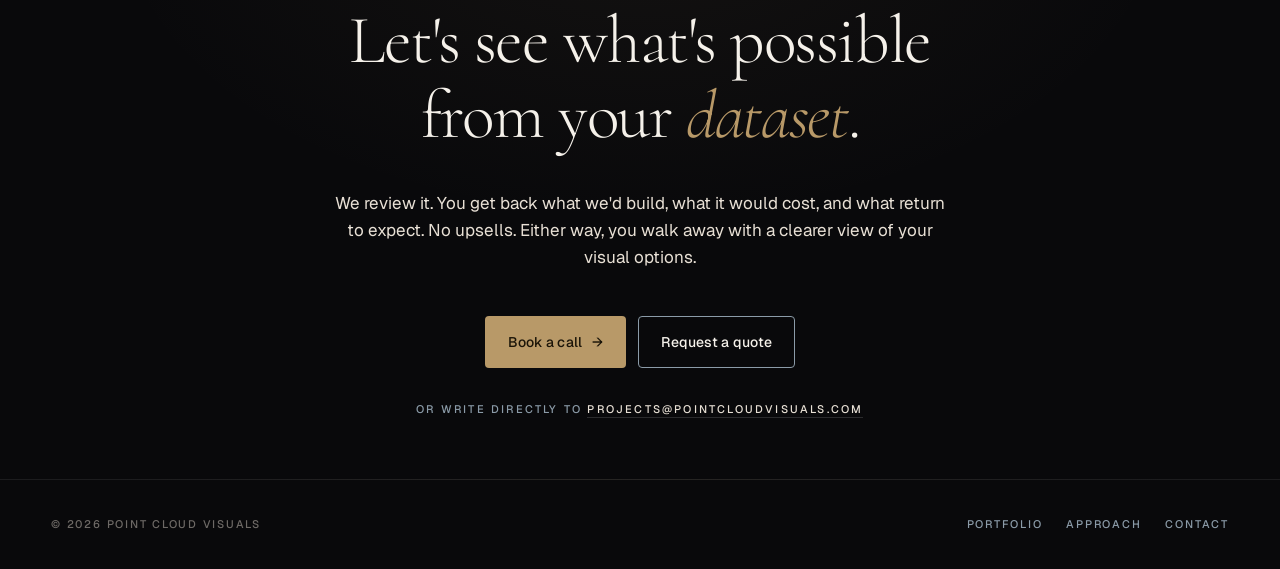
==== commit a61135e7: "Site copy fixes: location, credentials, pricing metadata, booking links, hero CTAs - Melbourne -> Sy" ====
--- a/index.html
+++ b/index.html
@@ -17,8 +17,8 @@
      ============================================================ -->
 <title>Point Cloud Visuals: Cinematic visuals for surveying &amp; reality capture studios</title>
 <meta name="description" content="Done-for-you cinematic visual packages built from your LiDAR, photogrammetry, and 3D scan data. Turn surveying datasets into tender-winning, boardroom-ready visuals. For AEC, infrastructure, and heritage studios." />
-<meta name="keywords" content="point cloud visualisation, LiDAR visualisation, reality capture, 3D scan rendering, AEC visualisation, surveying studio marketing, photogrammetry rendering, BIM visualisation, cinematic point cloud, Melbourne reality capture" />
-<meta name="author" content="Edwin Boer, Registered Architect" />
+<meta name="keywords" content="point cloud visualisation, LiDAR visualisation, reality capture, 3D scan rendering, AEC visualisation, surveying studio marketing, photogrammetry rendering, BIM visualisation, cinematic point cloud, Sydney reality capture" />
+<meta name="author" content="Edwin Boer" />
 <meta name="robots" content="index, follow, max-image-preview:large, max-snippet:-1" />
 <link rel="canonical" href="https://pointcloudvisuals.com/" />
 <link rel="icon" type="image/png" href="assets/pcv-mark-white.png" />
@@ -54,7 +54,7 @@
      - Plain-language summary helps extractive answers
      ============================================================ -->
 <link rel="alternate" type="text/plain" title="llms.txt" href="/llms.txt" />
-<meta name="ai:summary" content="Point Cloud Visuals is a Melbourne-based studio that produces cinematic visual packages from LiDAR, photogrammetry, and 3D scan data for surveying and reality capture studios worldwide. Founded by Edwin Boer, a registered architect." />
+<meta name="ai:summary" content="Point Cloud Visuals is a Sydney-based studio that produces cinematic visual packages from LiDAR, photogrammetry, and 3D scan data for surveying and reality capture studios worldwide. Founded by Edwin Boer." />
 <meta name="ai:scope" content="3D scan visualisation, point cloud rendering, cinematic flythroughs, BIM overlays, tender visuals, heritage documentation, marine and aerial scan presentation." />
 <meta name="ai:audience" content="Reality capture studio owners, surveying firms, AEC professionals, infrastructure clients, heritage organisations." />
 
@@ -86,15 +86,15 @@
         "@type": "Person",
         "@id": "https://pointcloudvisuals.com/#edwin",
         "name": "Edwin Boer",
-        "jobTitle": "Founder, Registered Architect",
-        "description": "Registered architect specialising in cinematic visualisation of LiDAR and reality capture datasets.",
+        "jobTitle": "Founder",
+        "description": "Founder of Point Cloud Visuals, specialising in cinematic visualisation of LiDAR and reality capture datasets after six years on the client's side of the scan.",
         "knowsAbout": [
           "Point cloud visualisation",
           "LiDAR rendering",
           "Photogrammetry",
           "Scan-to-BIM",
           "Reality capture",
-          "Architectural visualisation"
+          "AEC visualisation"
         ]
       },
       "areaServed": [
@@ -118,8 +118,8 @@
       "priceRange": "$$$",
       "address": {
         "@type": "PostalAddress",
-        "addressLocality": "Melbourne",
-        "addressRegion": "VIC",
+        "addressLocality": "Sydney",
+        "addressRegion": "NSW",
         "addressCountry": "AU"
       },
       "parentOrganization": { "@id": "https://pointcloudvisuals.com/#org" }
@@ -219,7 +219,7 @@
           "name": "Where are you based, and can you work from another country?",
           "acceptedAnswer": {
             "@type": "Answer",
-            "text": "Based in Melbourne, Australia. Working with reality capture studios in the US, UK, Europe, Australia, and the UAE. Time zones are not a blocker; dataset access is all that's needed."
+            "text": "Based in Sydney, Australia. Working with reality capture studios in the US, UK, Europe, Australia, and the UAE. Time zones are not a blocker; dataset access is all that's needed."
           }
         },
         {
@@ -2155,7 +2155,7 @@
         <a href="Approach.html">Approach</a>
         <a href="#cta">Contact</a>
       </div>
-      <a class="nav-cta" href="#cta">Book a call</a>
+      <a class="nav-cta" href="https://calendly.com/projects-pointcloudvisuals/30min" target="_blank" rel="noopener noreferrer">Book a call</a>
       <button class="nav-hamburger" type="button" aria-label="Open menu">
         <span></span><span></span><span></span>
       </button>
@@ -2178,8 +2178,8 @@
       <p class="subhead">Cinematic visual packages, built from your LiDAR, photogrammetry, and 3D scan data. Done end-to-end, so the dataset wins the room instead of dying on a hard drive.</p>
 
       <div class="buttons">
-        <a class="btn btn-primary" href="#cta">I'd like to chat →</a>
-        <a class="btn btn-secondary" href="#cta">I have a project</a>
+        <a class="btn btn-primary" href="https://calendly.com/projects-pointcloudvisuals/30min" target="_blank" rel="noopener noreferrer">Check availability →</a>
+        <a class="btn btn-secondary" href="https://tally.so/r/w8WKPz" target="_blank" rel="noopener noreferrer">Apply for a project slot</a>
       </div>
 
       <p class="reassure">NO OBLIGATION, SEND A DATASET, WE'LL TELL YOU WHAT'S POSSIBLE</p>
@@ -2835,7 +2835,7 @@
           <li>Cinematic visual packages, built from your dataset, end-to-end.</li>
           <li>One scan becomes a tender win, a LinkedIn post, a boardroom asset, a hardware sale.</li>
           <li>Studio-grade output. No new licences. No new hires. No new learning curve.</li>
-          <li>Read, scoped, and built by a registered architect who's sat on your client's side of the table.</li>
+          <li>Read, scoped, and built by someone who's sat on your client's side of the table.</li>
         </ul>
       </div>
     </div>
@@ -2853,13 +2853,13 @@
              loading="lazy" decoding="async" />
         <div class="ph-corner tl"></div>
         <div class="ph-corner br"></div>
-        <div class="ph-caption">Edwin Boer · Melbourne</div>
+        <div class="ph-caption">Edwin Boer · Sydney</div>
       </div>
 
       <div class="about-copy">
-        <h2 class="section-title">A registered architect who chose the other side of the scan.</h2>
-
-        <p>Six years ago I was the architect on the other end of the scan. The data might have been excellent, but the presentation almost never was. I watched fellow decision-makers dismiss serious technical work because nobody on the surveying side could communicate what they were looking at.</p>
+        <h2 class="section-title">A designer who chose the other side of the scan.</h2>
+
+        <p>Six years ago I was the designer on the other end of the scan. The data might have been excellent, but the presentation almost never was. I watched fellow decision-makers dismiss serious technical work because nobody on the surveying side could communicate what they were looking at.</p>
 
         <button class="about-more-btn" type="button" aria-expanded="false">…more</button>
 
@@ -2897,9 +2897,9 @@
         <p class="stat-detail">Eight in ten studios return for a second project. Most move to a quarterly content pipeline within three.</p>
       </div>
       <div class="stat">
-        <div class="stat-cap"><span class="bar"></span>Hardware revenue influenced</div>
-        <p class="stat-num">$250K<span class="qualifier">+</span></p>
-        <p class="stat-detail">In hardware and services sold across the LiDAR niche after our visuals reached buyers.</p>
+        <div class="stat-cap"><span class="bar"></span>Hardware sales supported</div>
+        <p class="stat-num">$50-100K<span class="qualifier">+</span></p>
+        <p class="stat-detail">Per LiDAR system, sold off booths and launches running our visuals, from Geo Week to INTERGEO. Plus the services sold with them.</p>
       </div>
       <div class="stat">
         <div class="stat-cap"><span class="bar"></span>Channels per dataset</div>
@@ -2981,7 +2981,7 @@
           <span class="qtoggle" aria-hidden="true"></span>
         </button>
         <div class="faq-a"><div class="faq-a-inner">
-          <p>Melbourne. Active with reality capture studios in the US, UK, Europe, Australia, and the UAE. Time zones are not a blocker. Dataset access is all that's needed.</p>
+          <p>Sydney. Active with reality capture studios in the US, UK, Europe, Australia, and the UAE. Time zones are not a blocker. Dataset access is all that's needed.</p>
         </div></div>
       </div>
 
@@ -3022,7 +3022,7 @@
         We review it. You get back what we'd build, what it would cost, and what return to expect. No upsells. Either way, you walk away with a clearer view of your visual options.
       </p>
       <div class="final-buttons">
-        <a class="btn btn-primary" href="https://calendly.com/projects-pointcloudvisuals/30min?month=2026-06" target="_blank" rel="noopener noreferrer">Book a call <span class="arrow">→</span></a>
+        <a class="btn btn-primary" href="https://calendly.com/projects-pointcloudvisuals/30min" target="_blank" rel="noopener noreferrer">Book a call <span class="arrow">→</span></a>
         <a class="btn btn-secondary" href="https://tally.so/r/w8WKPz" target="_blank" rel="noopener noreferrer">Request a quote</a>
       </div>
       <p class="final-foot">
--- a/assets/shared.css
+++ b/assets/shared.css
@@ -987,7 +987,7 @@
 
 /* ============================================================
    NOW [VERB] HUD CHIP (site-wide, bottom-left)
-   Studio-state readout + Melbourne time. Click-through.
+   Studio-state readout + Sydney time. Click-through.
    To disable: remove the HUD block from enhance.js.
    ============================================================ */
 .pcv-hud{
@@ -1040,7 +1040,7 @@
   opacity: 0;
   transform: translateY(-2px);
 }
-/* Overnight sleep state (00:00-07:00 Melbourne): cool the accent to
+/* Overnight sleep state (00:00-07:00 Sydney): cool the accent to
    steel, dim and steady the dot, reads as "studio is offline". */
 .pcv-hud.is-asleep .pcv-hud-dot{
   background: var(--steel);
@@ -1072,7 +1072,7 @@
     letter-spacing: 0.18em;
   }
   .pcv-hud-verb{ min-width: 8ch; }
-  /* Hide the "MELBOURNE" word on small screens to save space */
+  /* Hide the "SYDNEY" word on small screens to save space */
   .pcv-hud-loc, .pcv-hud-loc + .pcv-hud-sep{ display: none; }
 }
 @media (prefers-reduced-motion: reduce){
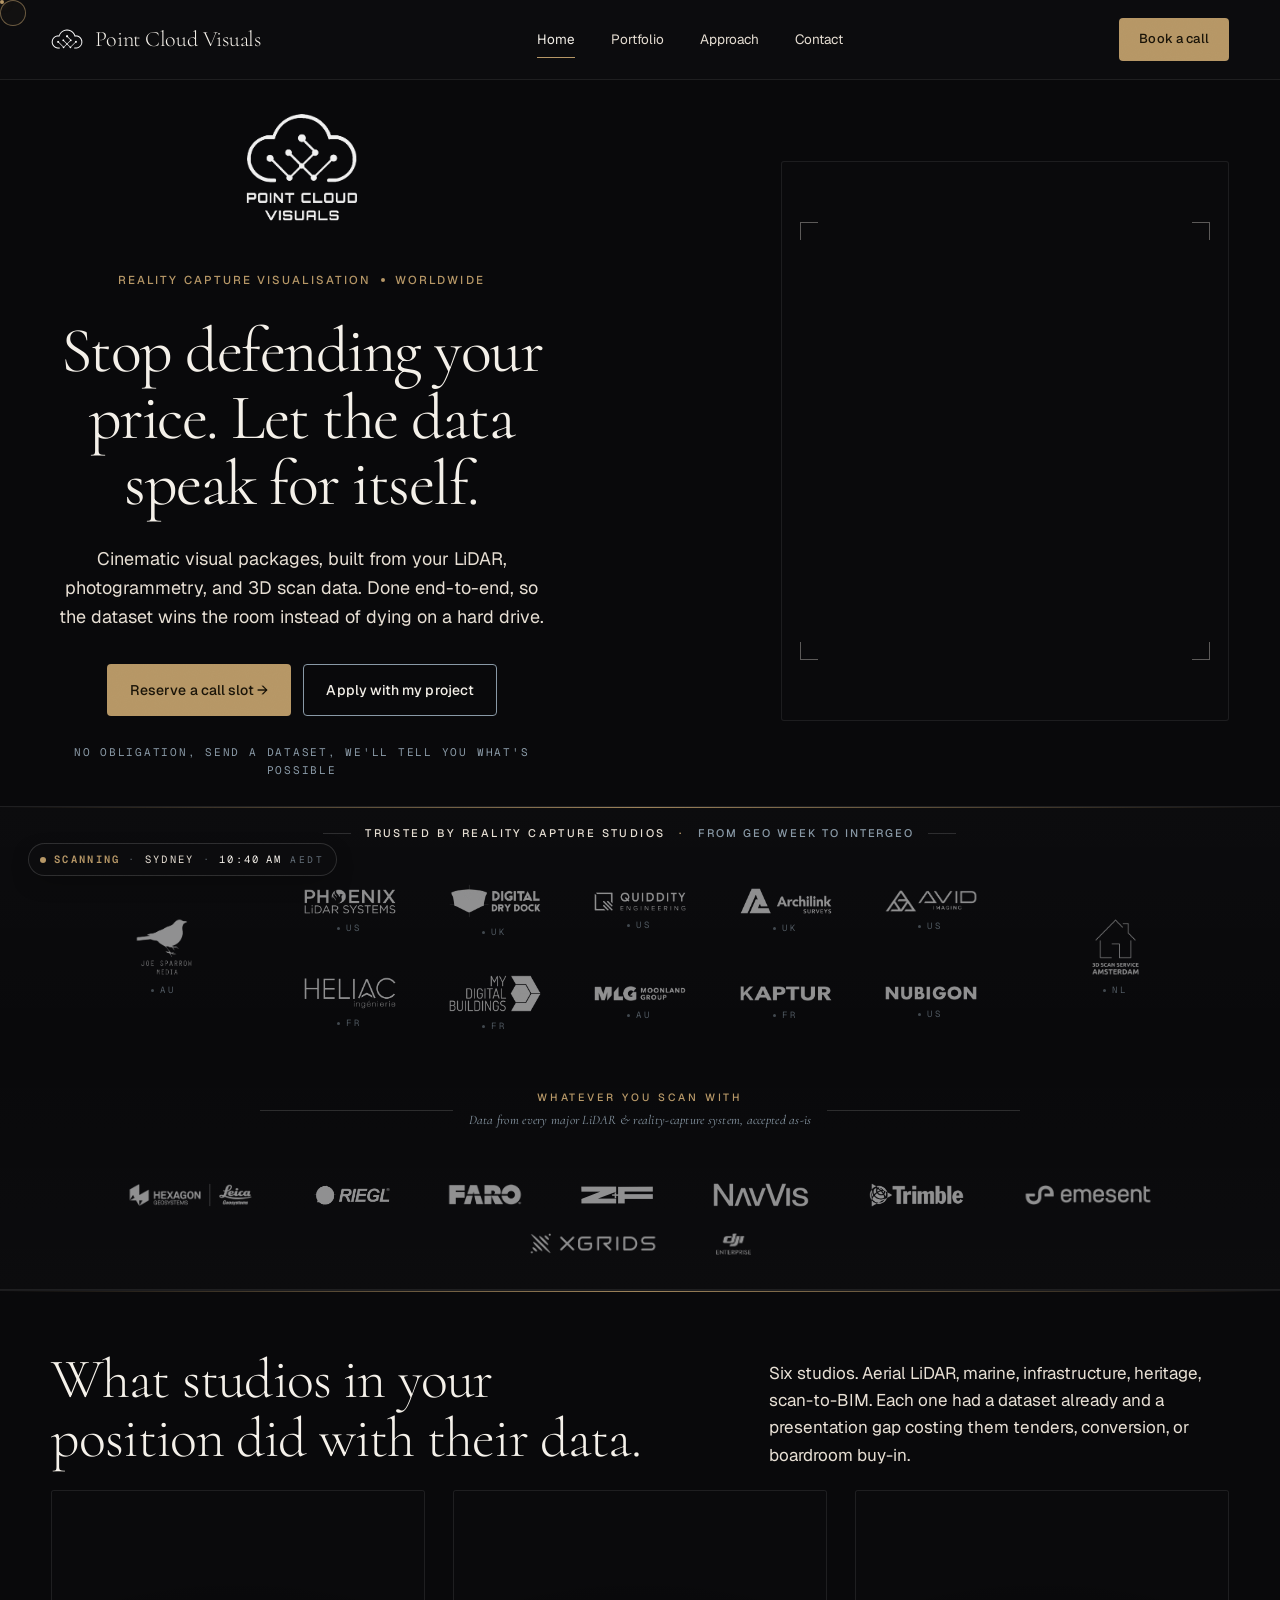
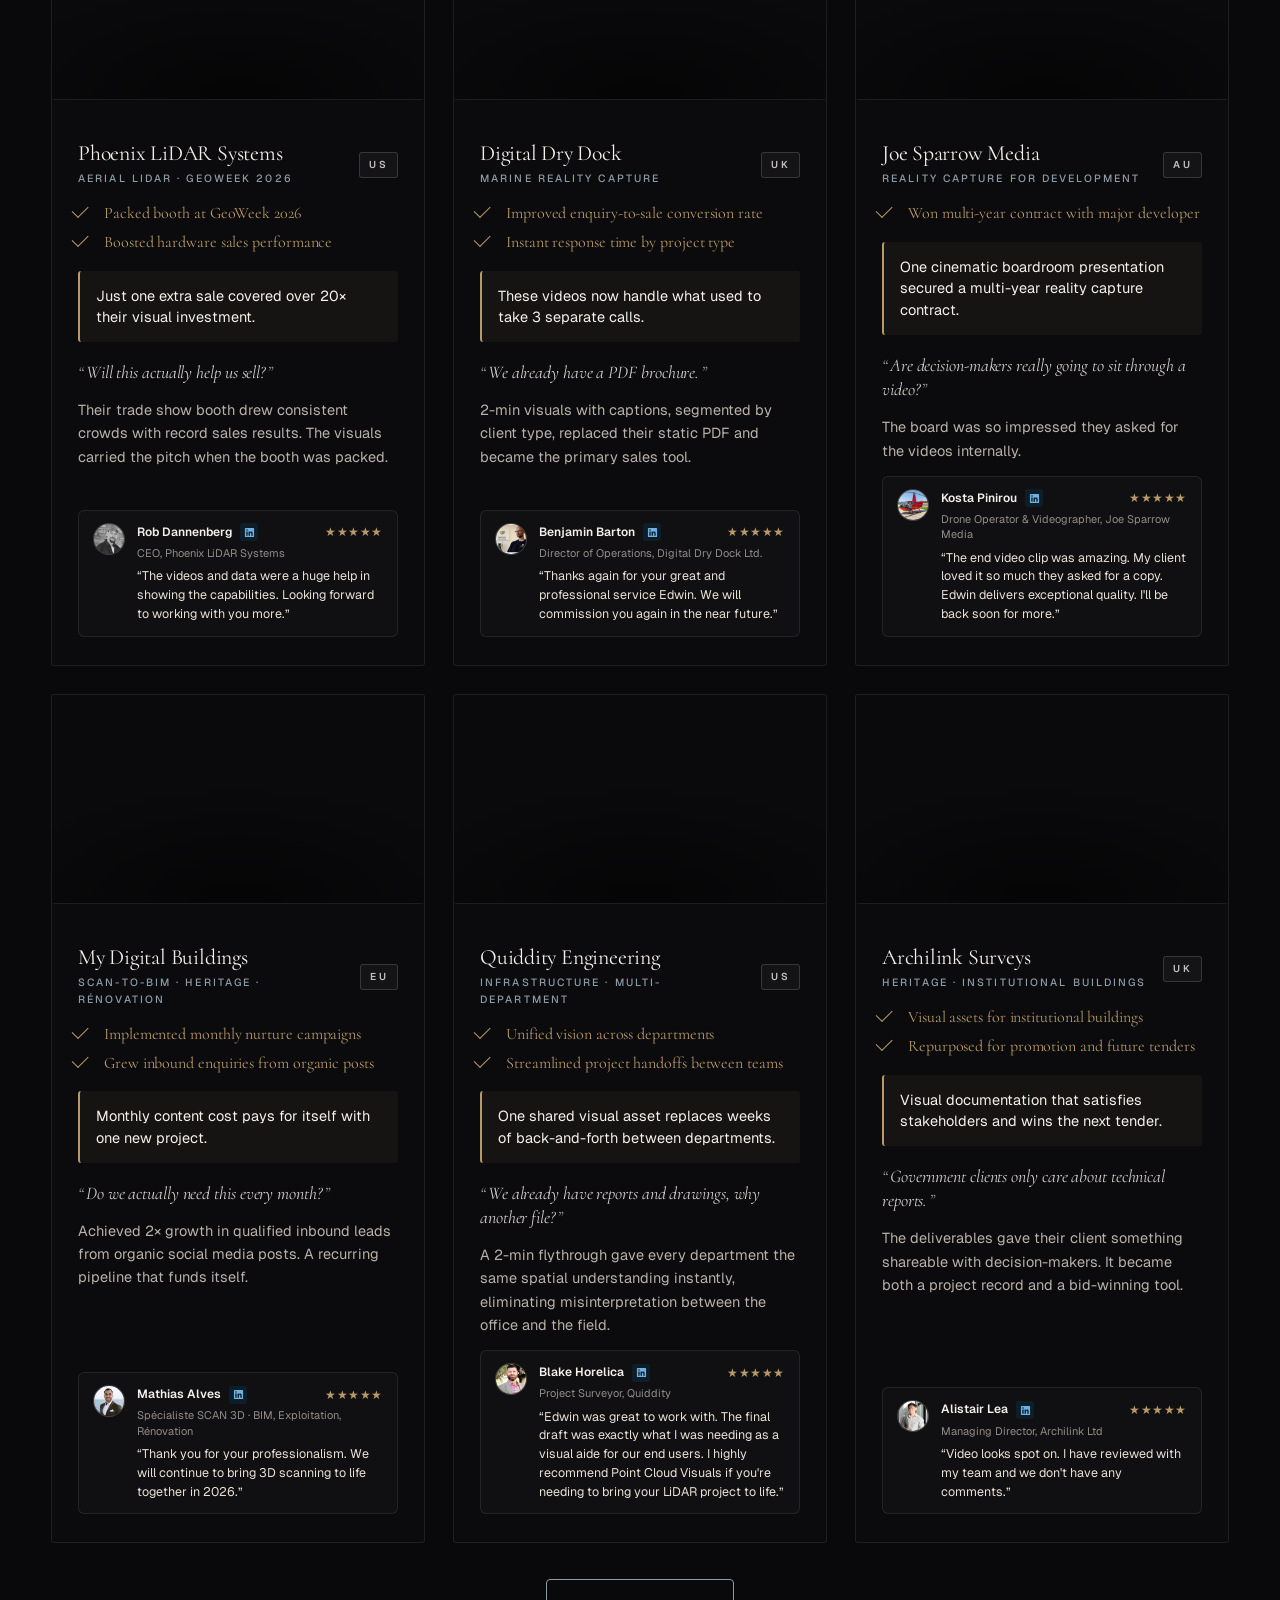
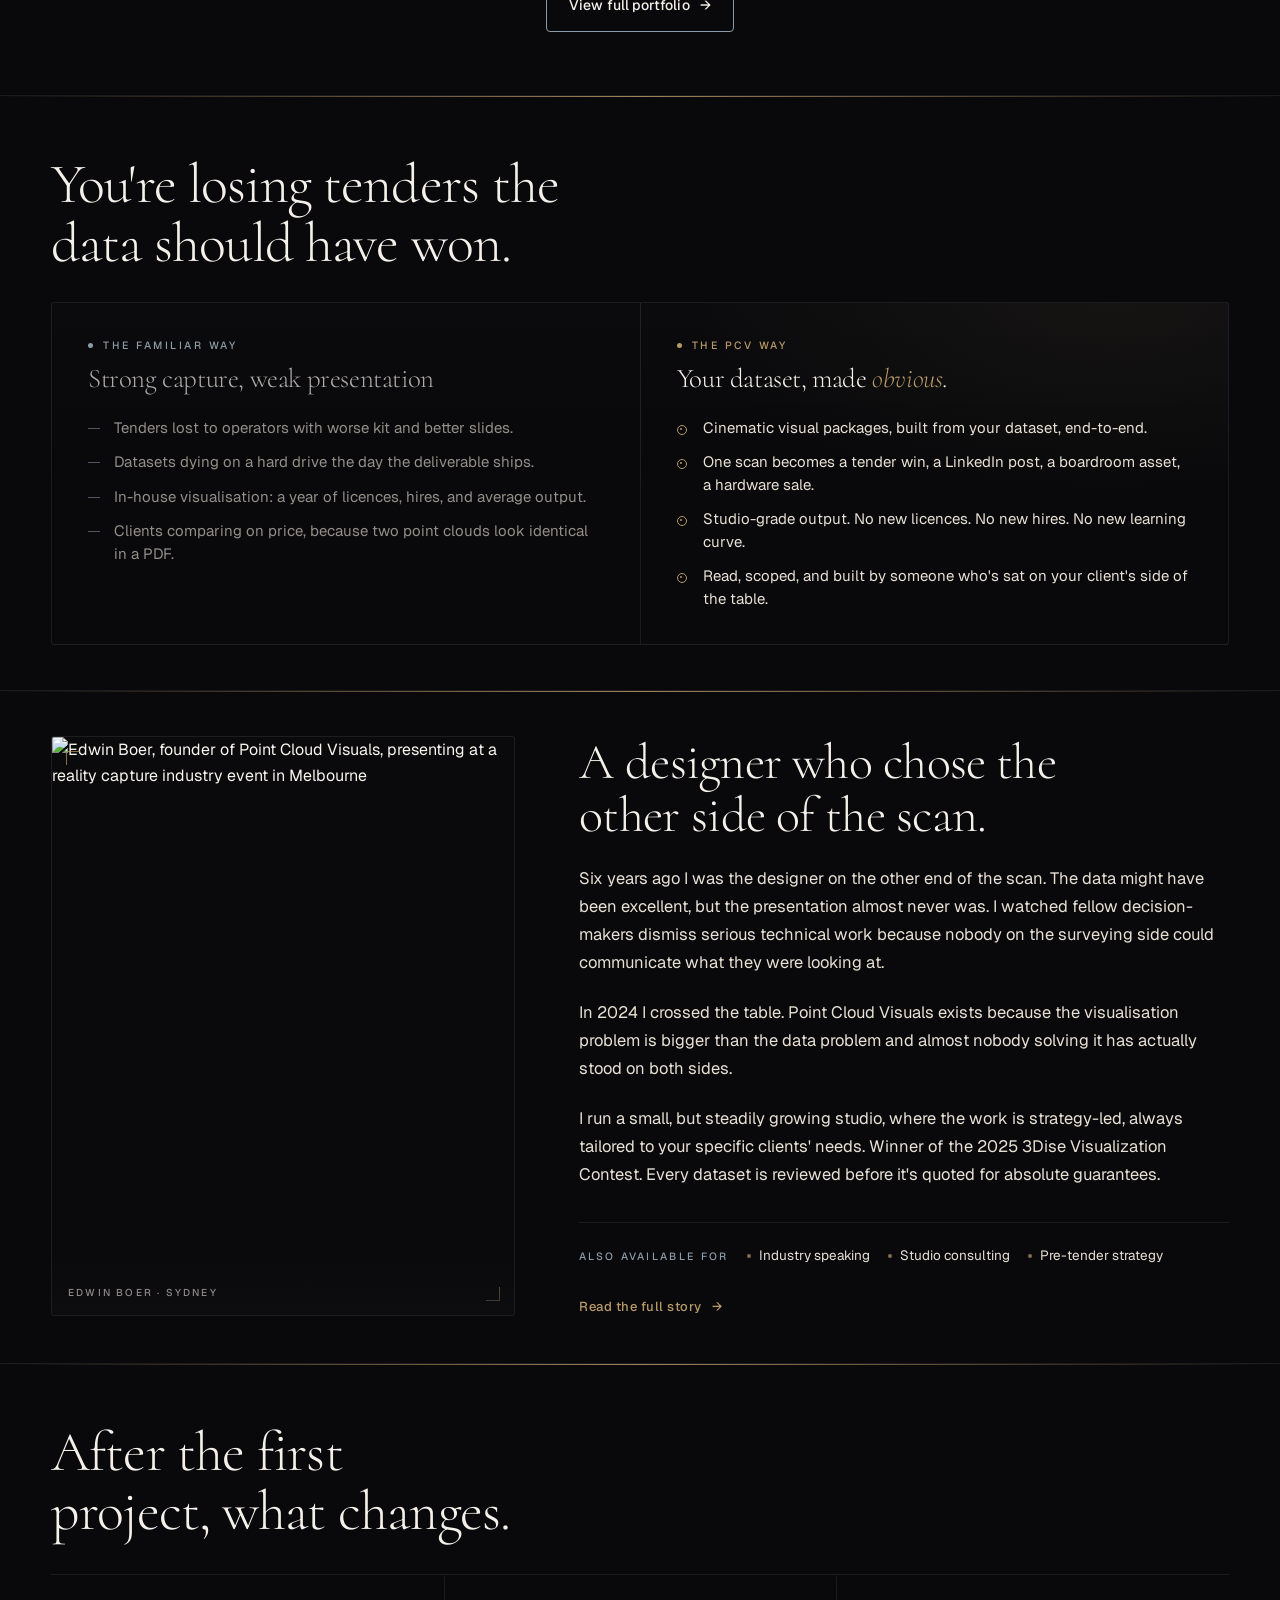
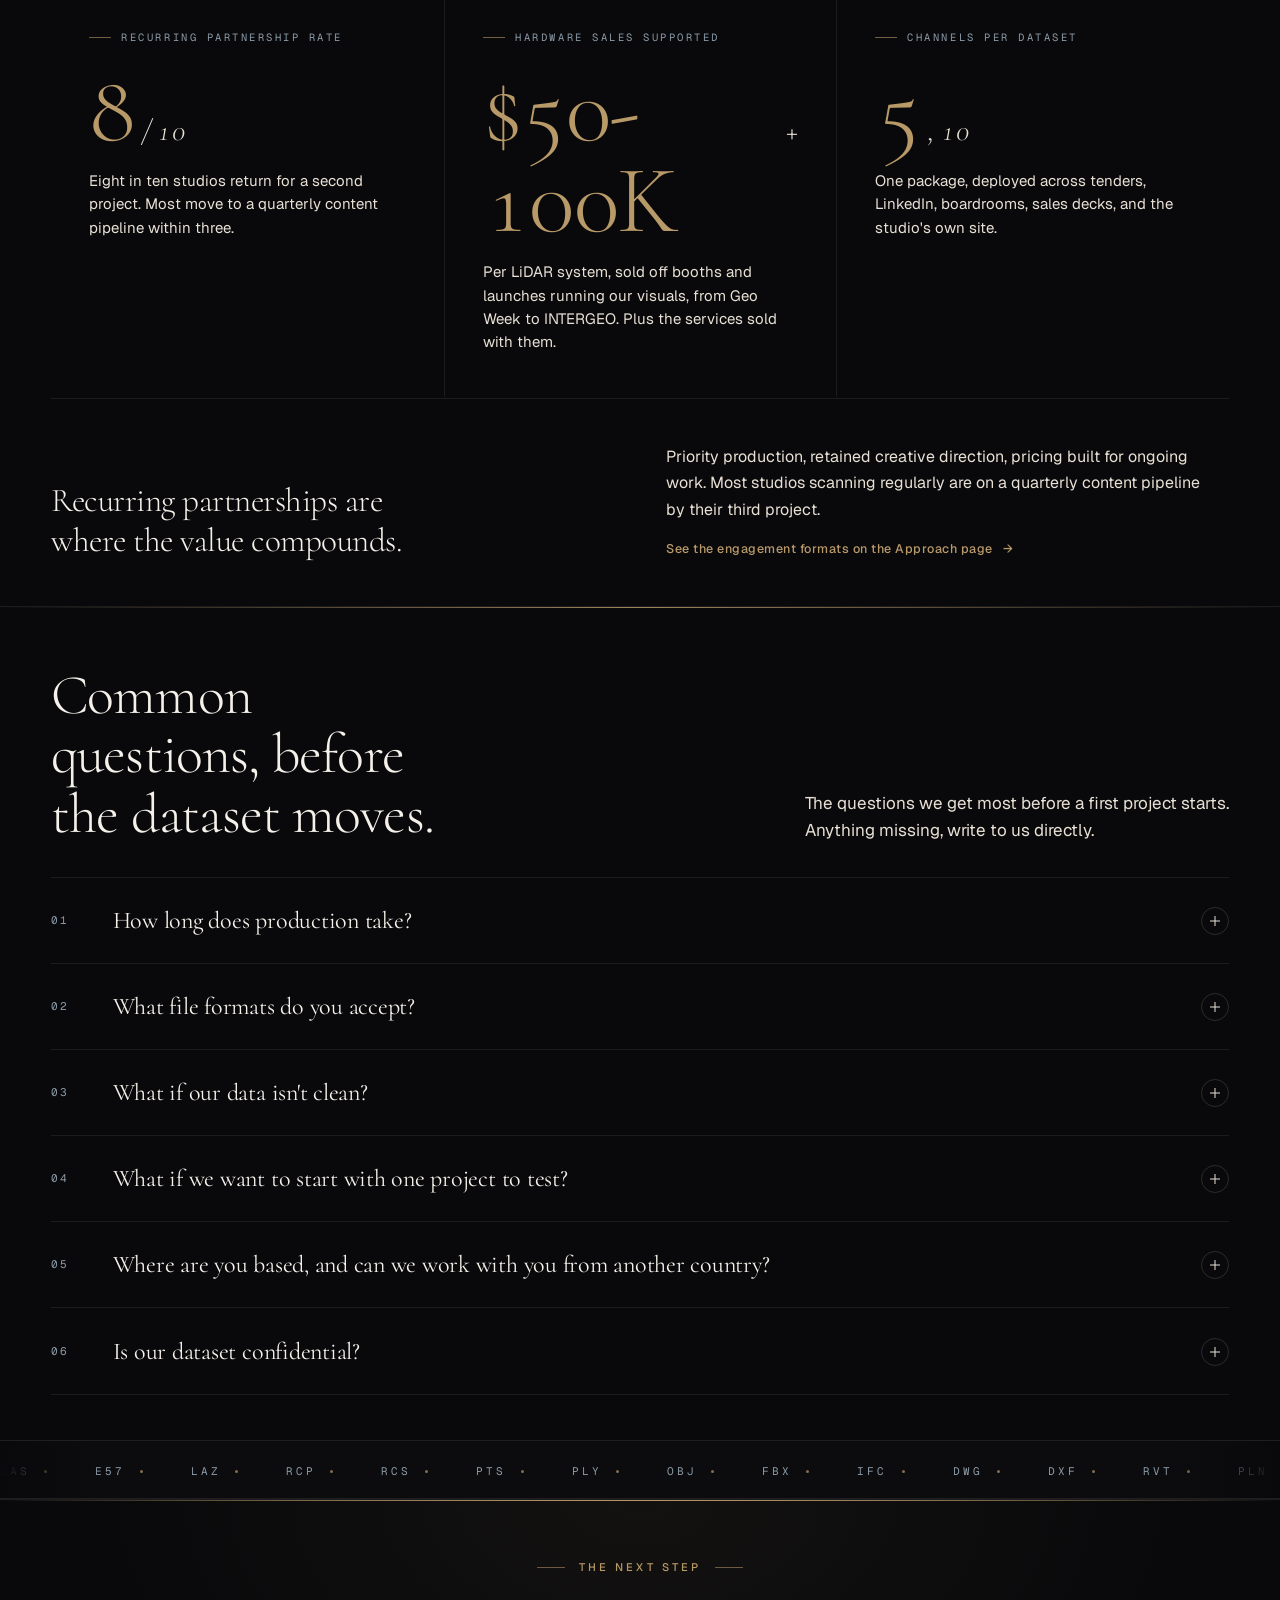
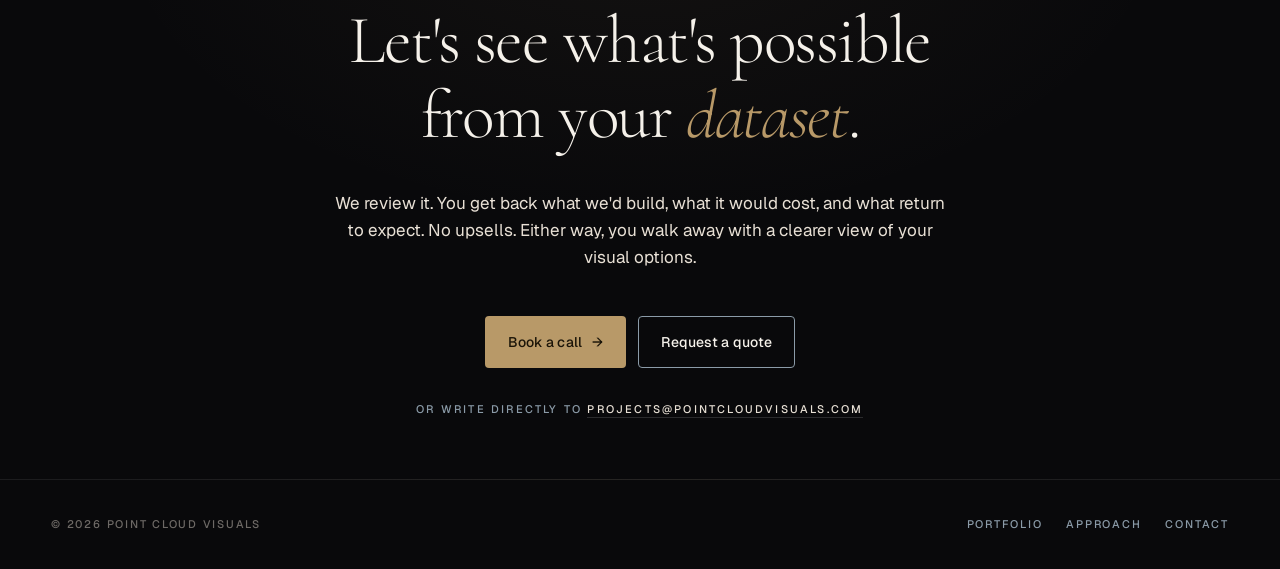
==== commit ddbf517a: "Book a call -> 15-min Calendly everywhere; rename home hero CTAs - All Calendly links now point to t" ====
--- a/index.html
+++ b/index.html
@@ -2155,7 +2155,7 @@
         <a href="Approach.html">Approach</a>
         <a href="#cta">Contact</a>
       </div>
-      <a class="nav-cta" href="https://calendly.com/projects-pointcloudvisuals/30min" target="_blank" rel="noopener noreferrer">Book a call</a>
+      <a class="nav-cta" href="https://calendly.com/projects-pointcloudvisuals/15min" target="_blank" rel="noopener noreferrer">Book a call</a>
       <button class="nav-hamburger" type="button" aria-label="Open menu">
         <span></span><span></span><span></span>
       </button>
@@ -2178,8 +2178,8 @@
       <p class="subhead">Cinematic visual packages, built from your LiDAR, photogrammetry, and 3D scan data. Done end-to-end, so the dataset wins the room instead of dying on a hard drive.</p>
 
       <div class="buttons">
-        <a class="btn btn-primary" href="https://calendly.com/projects-pointcloudvisuals/30min" target="_blank" rel="noopener noreferrer">Check availability →</a>
-        <a class="btn btn-secondary" href="https://tally.so/r/w8WKPz" target="_blank" rel="noopener noreferrer">Apply for a project slot</a>
+        <a class="btn btn-primary" href="https://calendly.com/projects-pointcloudvisuals/15min" target="_blank" rel="noopener noreferrer">Reserve a call slot →</a>
+        <a class="btn btn-secondary" href="https://tally.so/r/w8WKPz" target="_blank" rel="noopener noreferrer">Apply with my project</a>
       </div>
 
       <p class="reassure">NO OBLIGATION, SEND A DATASET, WE'LL TELL YOU WHAT'S POSSIBLE</p>
@@ -3022,7 +3022,7 @@
         We review it. You get back what we'd build, what it would cost, and what return to expect. No upsells. Either way, you walk away with a clearer view of your visual options.
       </p>
       <div class="final-buttons">
-        <a class="btn btn-primary" href="https://calendly.com/projects-pointcloudvisuals/30min" target="_blank" rel="noopener noreferrer">Book a call <span class="arrow">→</span></a>
+        <a class="btn btn-primary" href="https://calendly.com/projects-pointcloudvisuals/15min" target="_blank" rel="noopener noreferrer">Book a call <span class="arrow">→</span></a>
         <a class="btn btn-secondary" href="https://tally.so/r/w8WKPz" target="_blank" rel="noopener noreferrer">Request a quote</a>
       </div>
       <p class="final-foot">
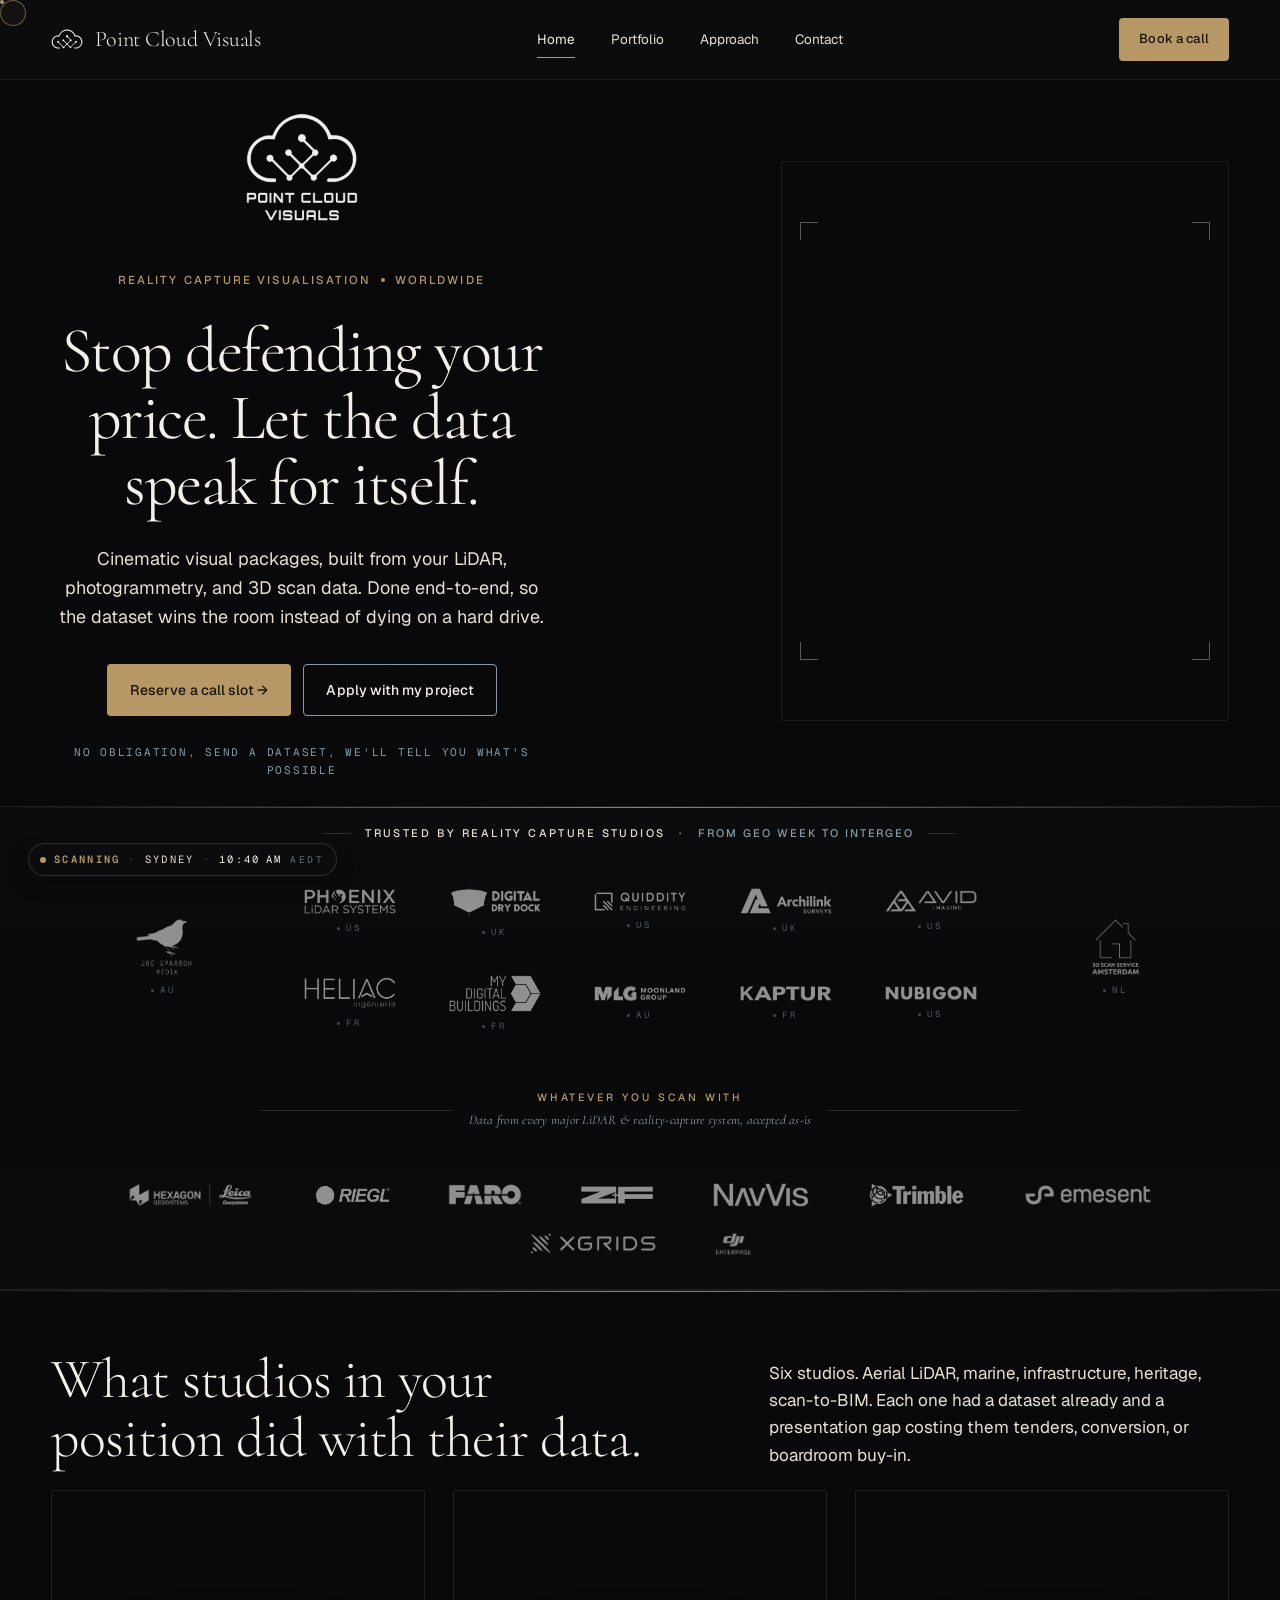
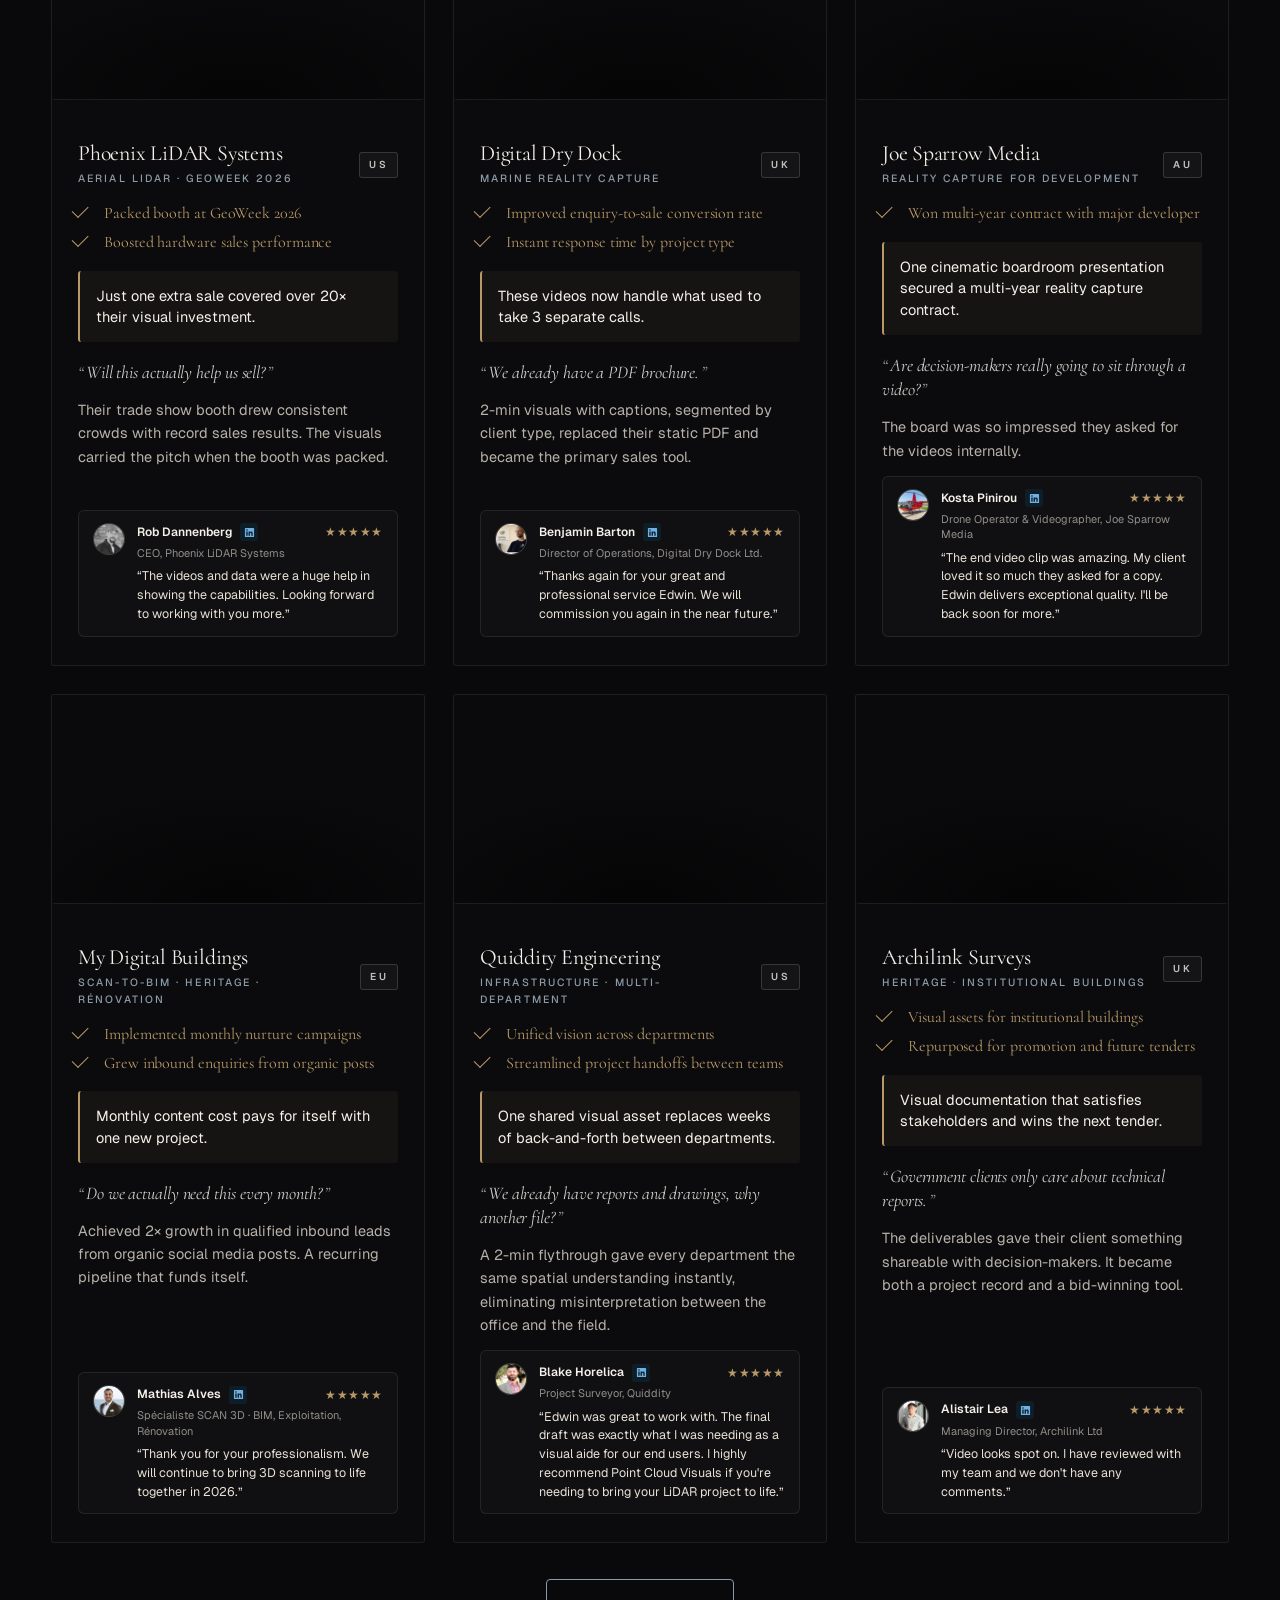
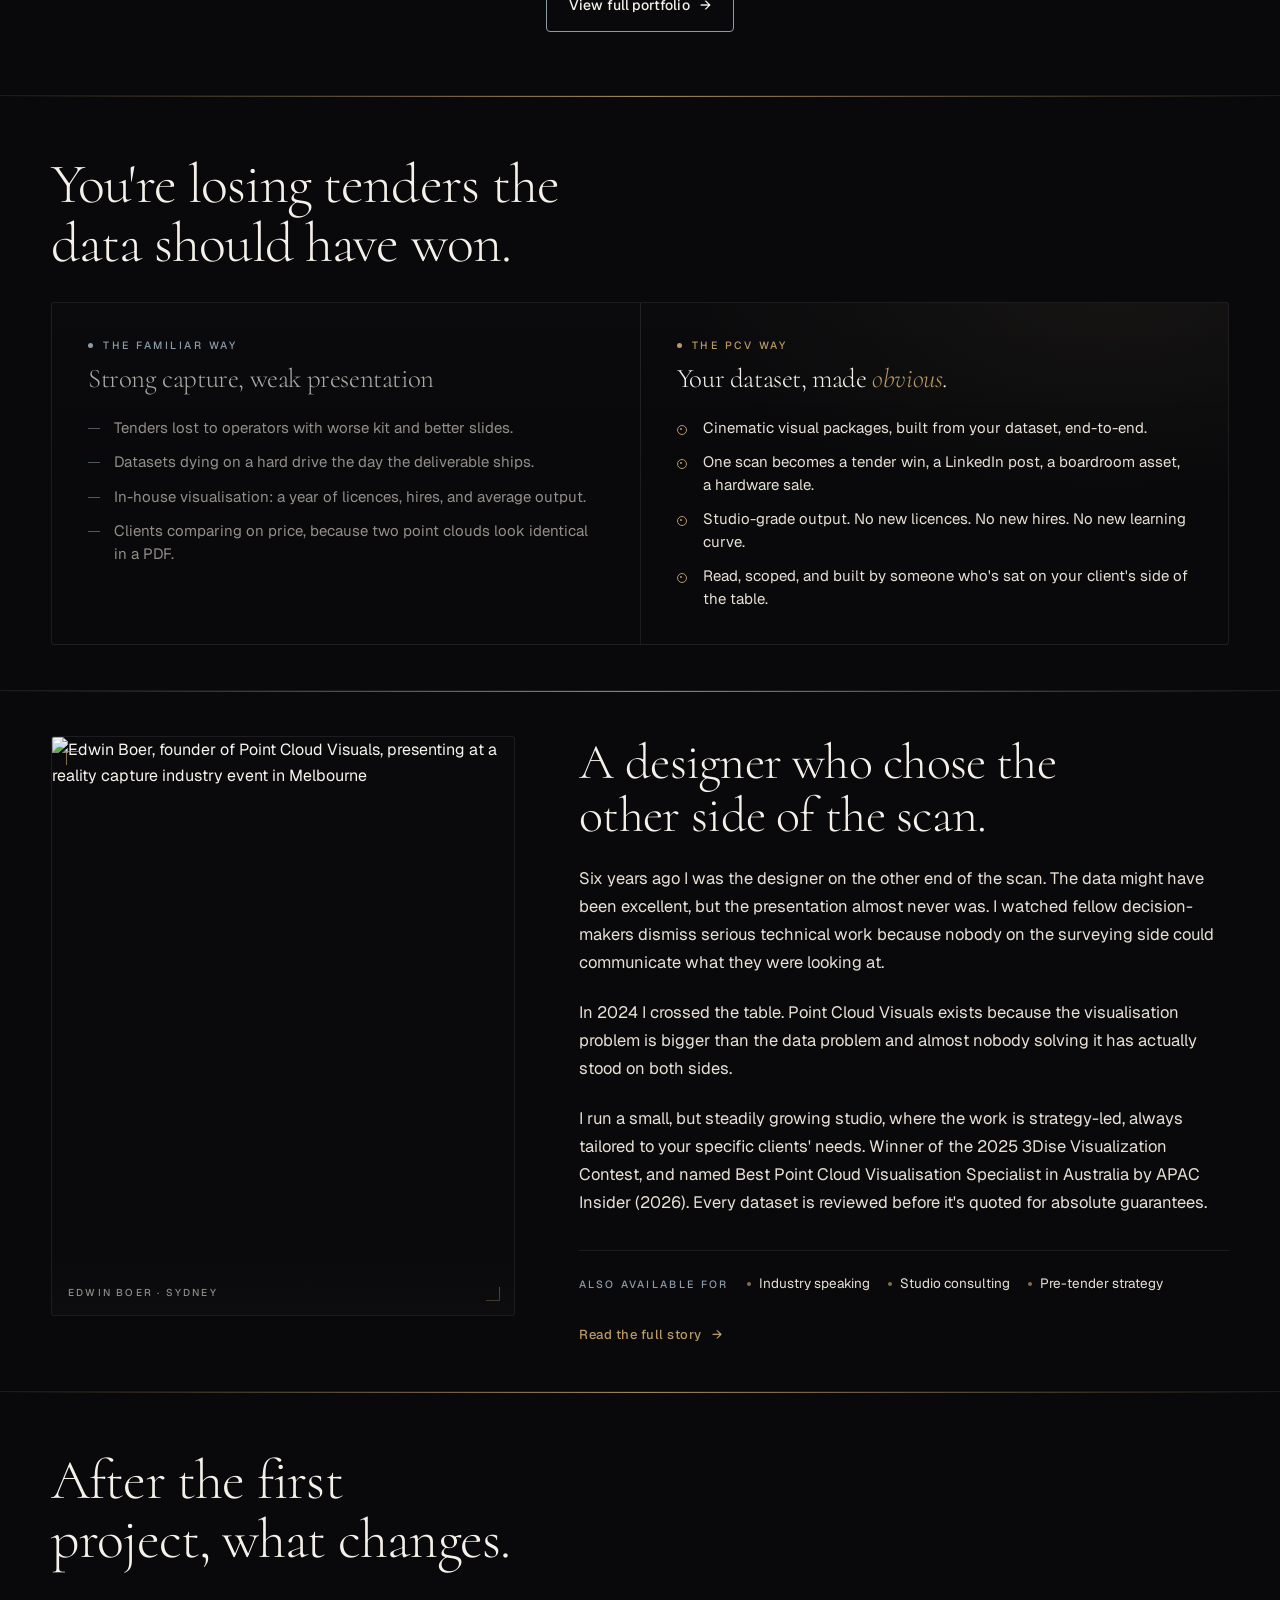
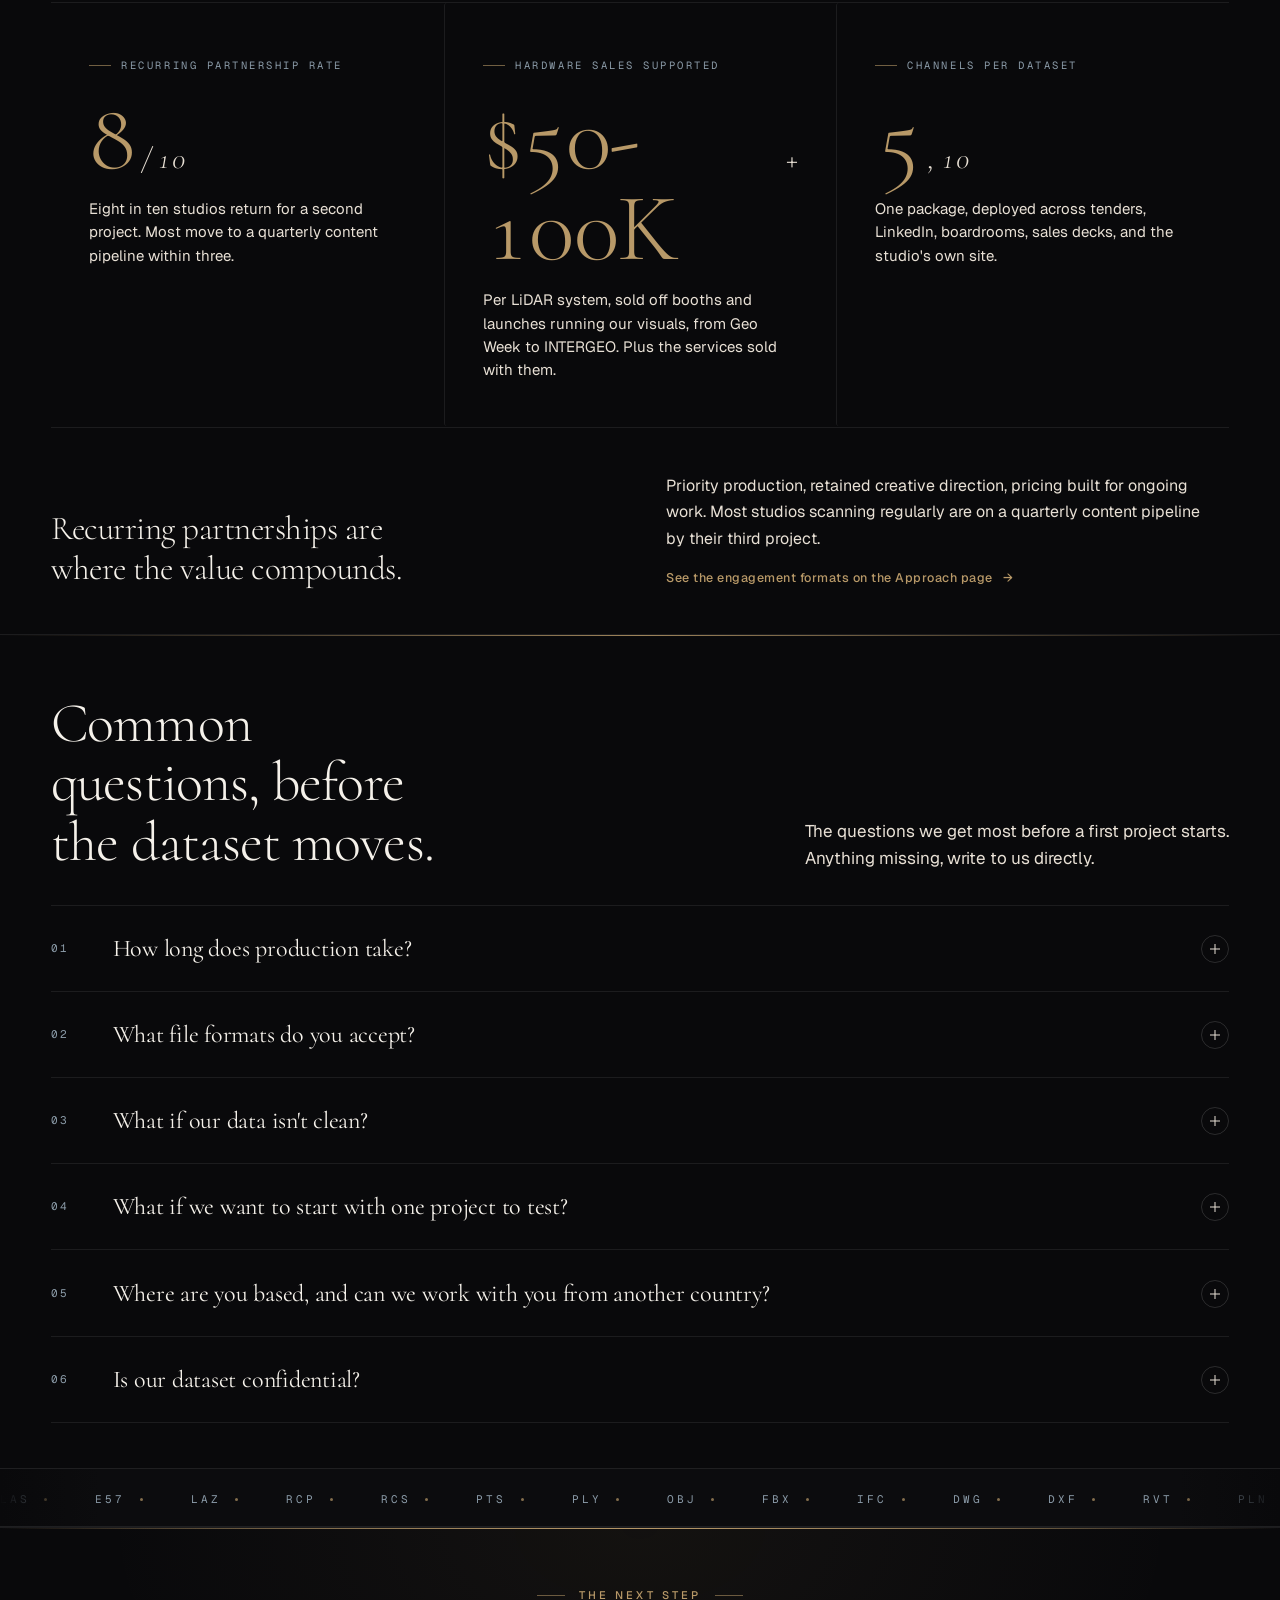
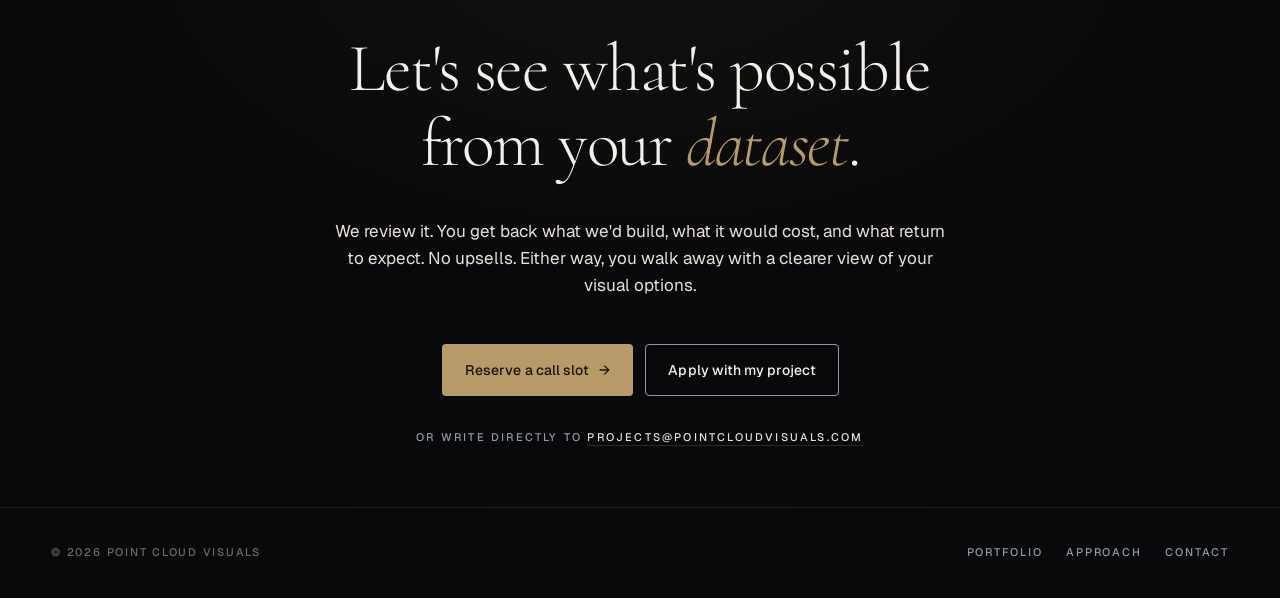
==== commit f26a2f82: "Restore 30min Calendly URL, unify bottom CTAs, surface awards, lighter images - Calendly: back to th" ====
--- a/index.html
+++ b/index.html
@@ -54,7 +54,7 @@
      - Plain-language summary helps extractive answers
      ============================================================ -->
 <link rel="alternate" type="text/plain" title="llms.txt" href="/llms.txt" />
-<meta name="ai:summary" content="Point Cloud Visuals is a Sydney-based studio that produces cinematic visual packages from LiDAR, photogrammetry, and 3D scan data for surveying and reality capture studios worldwide. Founded by Edwin Boer." />
+<meta name="ai:summary" content="Point Cloud Visuals is a Sydney-based studio that produces cinematic visual packages from LiDAR, photogrammetry, and 3D scan data for surveying and reality capture studios worldwide. Named Best Point Cloud Visualisation Specialist in Australia by APAC Insider (2026) and winner of the 2025 3Dise Visualization Contest. Founded by Edwin Boer." />
 <meta name="ai:scope" content="3D scan visualisation, point cloud rendering, cinematic flythroughs, BIM overlays, tender visuals, heritage documentation, marine and aerial scan presentation." />
 <meta name="ai:audience" content="Reality capture studio owners, surveying firms, AEC professionals, infrastructure clients, heritage organisations." />
 
@@ -95,8 +95,16 @@
           "Scan-to-BIM",
           "Reality capture",
           "AEC visualisation"
+        ],
+        "award": [
+          "Winner · 2025 3Dise Visualization Contest",
+          "Best Point Cloud Visualisation Specialist in Australia · APAC Insider 2026"
         ]
       },
+      "award": [
+        "Best Point Cloud Visualisation Specialist in Australia · APAC Insider 2026",
+        "Winner · 2025 3Dise Visualization Contest"
+      ],
       "areaServed": [
         { "@type": "Country", "name": "Australia" },
         { "@type": "Country", "name": "United States" },
@@ -2155,7 +2163,7 @@
         <a href="Approach.html">Approach</a>
         <a href="#cta">Contact</a>
       </div>
-      <a class="nav-cta" href="https://calendly.com/projects-pointcloudvisuals/15min" target="_blank" rel="noopener noreferrer">Book a call</a>
+      <a class="nav-cta" href="https://calendly.com/projects-pointcloudvisuals/30min" target="_blank" rel="noopener noreferrer">Book a call</a>
       <button class="nav-hamburger" type="button" aria-label="Open menu">
         <span></span><span></span><span></span>
       </button>
@@ -2178,7 +2186,7 @@
       <p class="subhead">Cinematic visual packages, built from your LiDAR, photogrammetry, and 3D scan data. Done end-to-end, so the dataset wins the room instead of dying on a hard drive.</p>
 
       <div class="buttons">
-        <a class="btn btn-primary" href="https://calendly.com/projects-pointcloudvisuals/15min" target="_blank" rel="noopener noreferrer">Reserve a call slot →</a>
+        <a class="btn btn-primary" href="https://calendly.com/projects-pointcloudvisuals/30min" target="_blank" rel="noopener noreferrer">Reserve a call slot →</a>
         <a class="btn btn-secondary" href="https://tally.so/r/w8WKPz" target="_blank" rel="noopener noreferrer">Apply with my project</a>
       </div>
 
@@ -2866,7 +2874,7 @@
         <div class="about-extra">
         <p>In 2024 I crossed the table. Point Cloud Visuals exists because the visualisation problem is bigger than the data problem and almost nobody solving it has actually stood on both sides.</p>
 
-        <p>I run a small, but steadily growing studio, where the work is strategy-led, always tailored to your specific clients' needs. Winner of the 2025 3Dise Visualization Contest. Every dataset is reviewed before it's quoted for absolute guarantees.</p>
+        <p>I run a small, but steadily growing studio, where the work is strategy-led, always tailored to your specific clients' needs. Winner of the 2025 3Dise Visualization Contest, and named Best Point Cloud Visualisation Specialist in Australia by APAC Insider (2026). Every dataset is reviewed before it's quoted for absolute guarantees.</p>
 
         <div class="about-also">
           <span class="lbl">Also available for</span>
@@ -3022,8 +3030,8 @@
         We review it. You get back what we'd build, what it would cost, and what return to expect. No upsells. Either way, you walk away with a clearer view of your visual options.
       </p>
       <div class="final-buttons">
-        <a class="btn btn-primary" href="https://calendly.com/projects-pointcloudvisuals/15min" target="_blank" rel="noopener noreferrer">Book a call <span class="arrow">→</span></a>
-        <a class="btn btn-secondary" href="https://tally.so/r/w8WKPz" target="_blank" rel="noopener noreferrer">Request a quote</a>
+        <a class="btn btn-primary" href="https://calendly.com/projects-pointcloudvisuals/30min" target="_blank" rel="noopener noreferrer">Reserve a call slot <span class="arrow">→</span></a>
+        <a class="btn btn-secondary" href="https://tally.so/r/w8WKPz" target="_blank" rel="noopener noreferrer">Apply with my project</a>
       </div>
       <p class="final-foot">
         Or write directly to <a href="mailto:projects@pointcloudvisuals.com?subject=New%20project%20enquiry">projects@pointcloudvisuals.com</a>
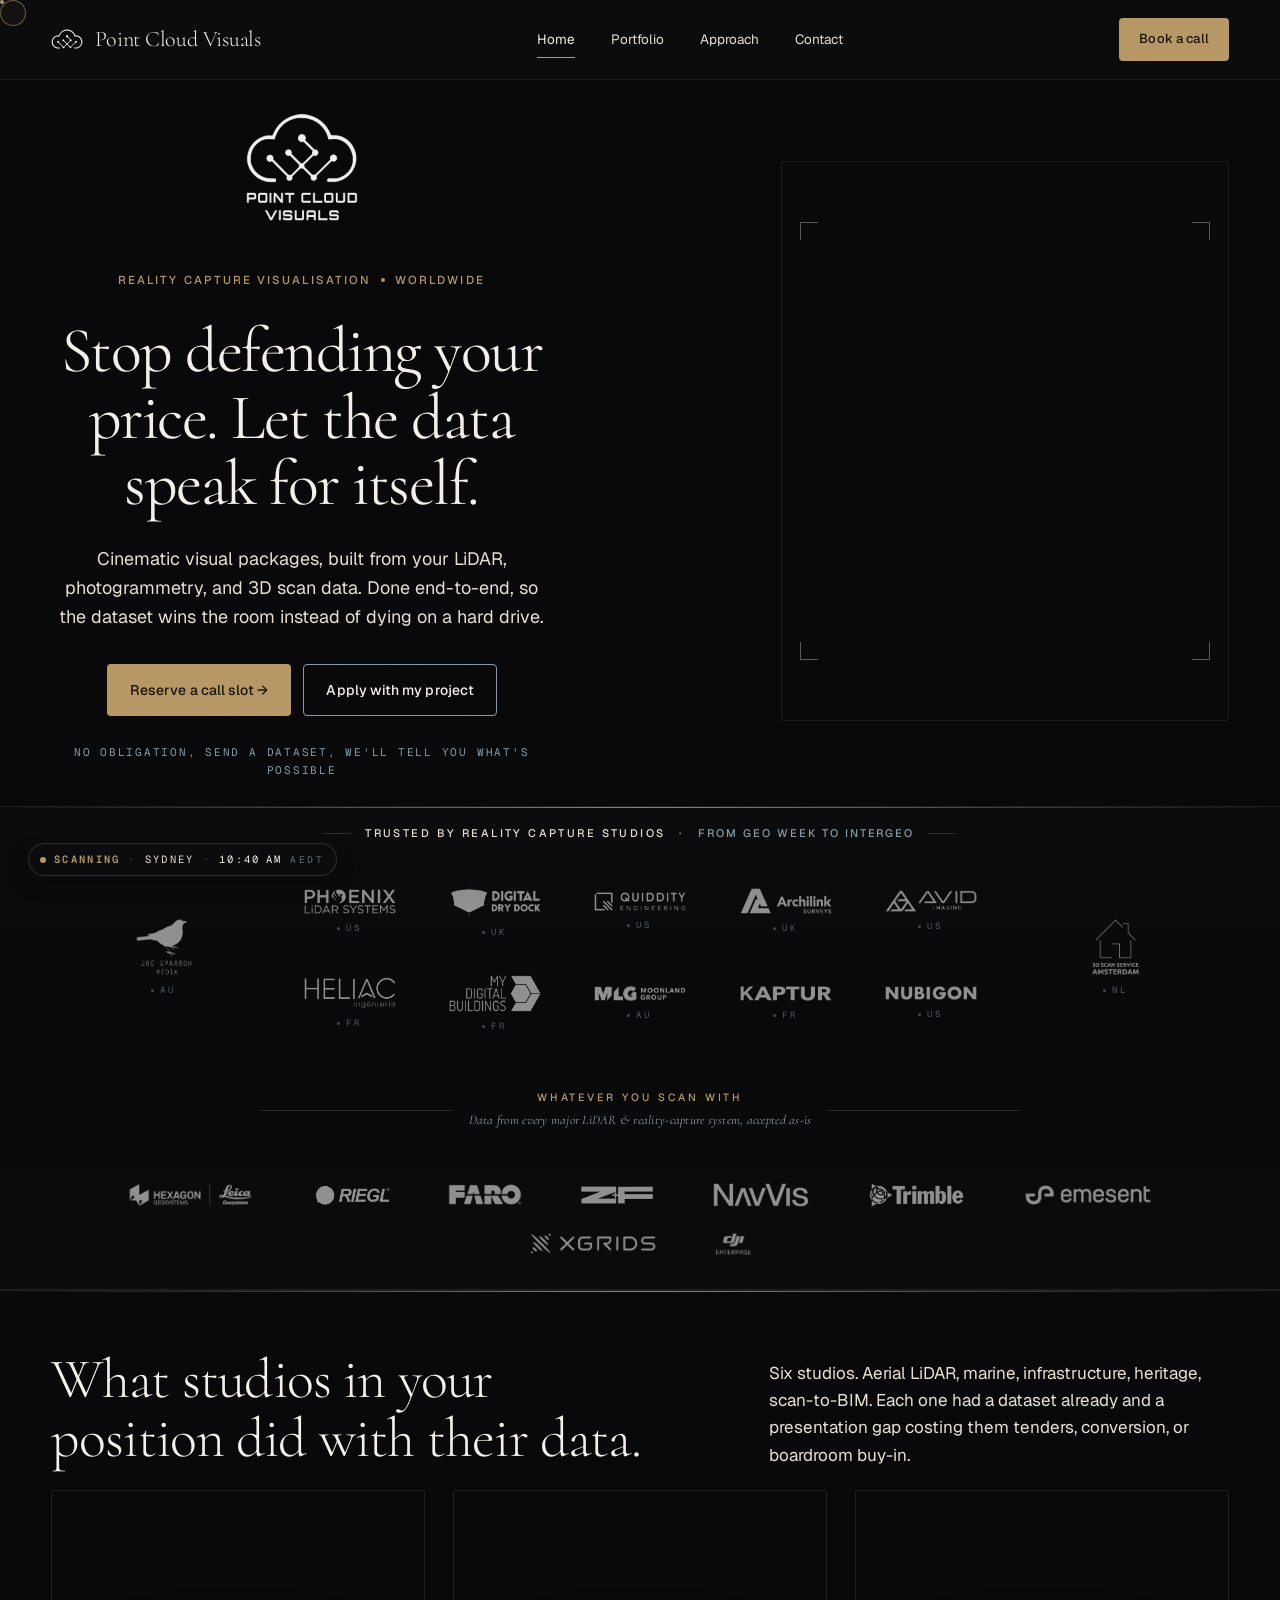
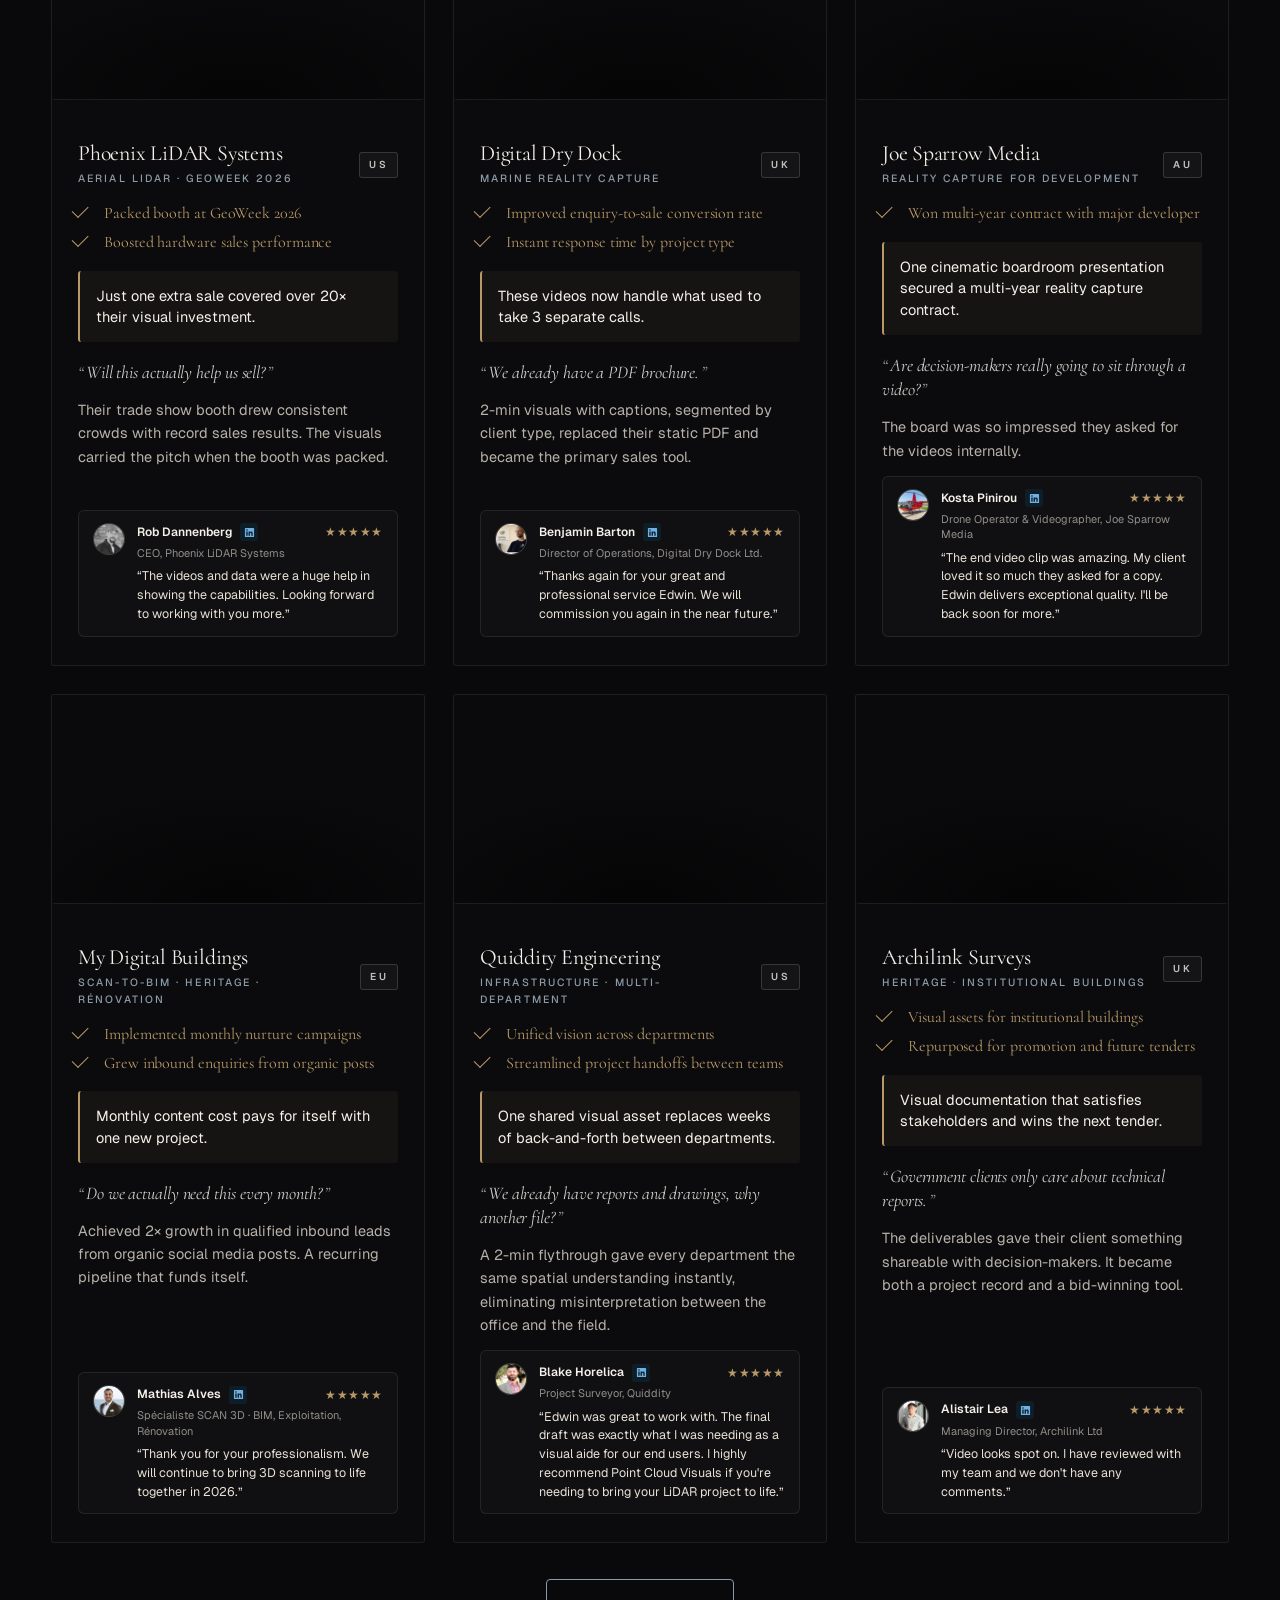
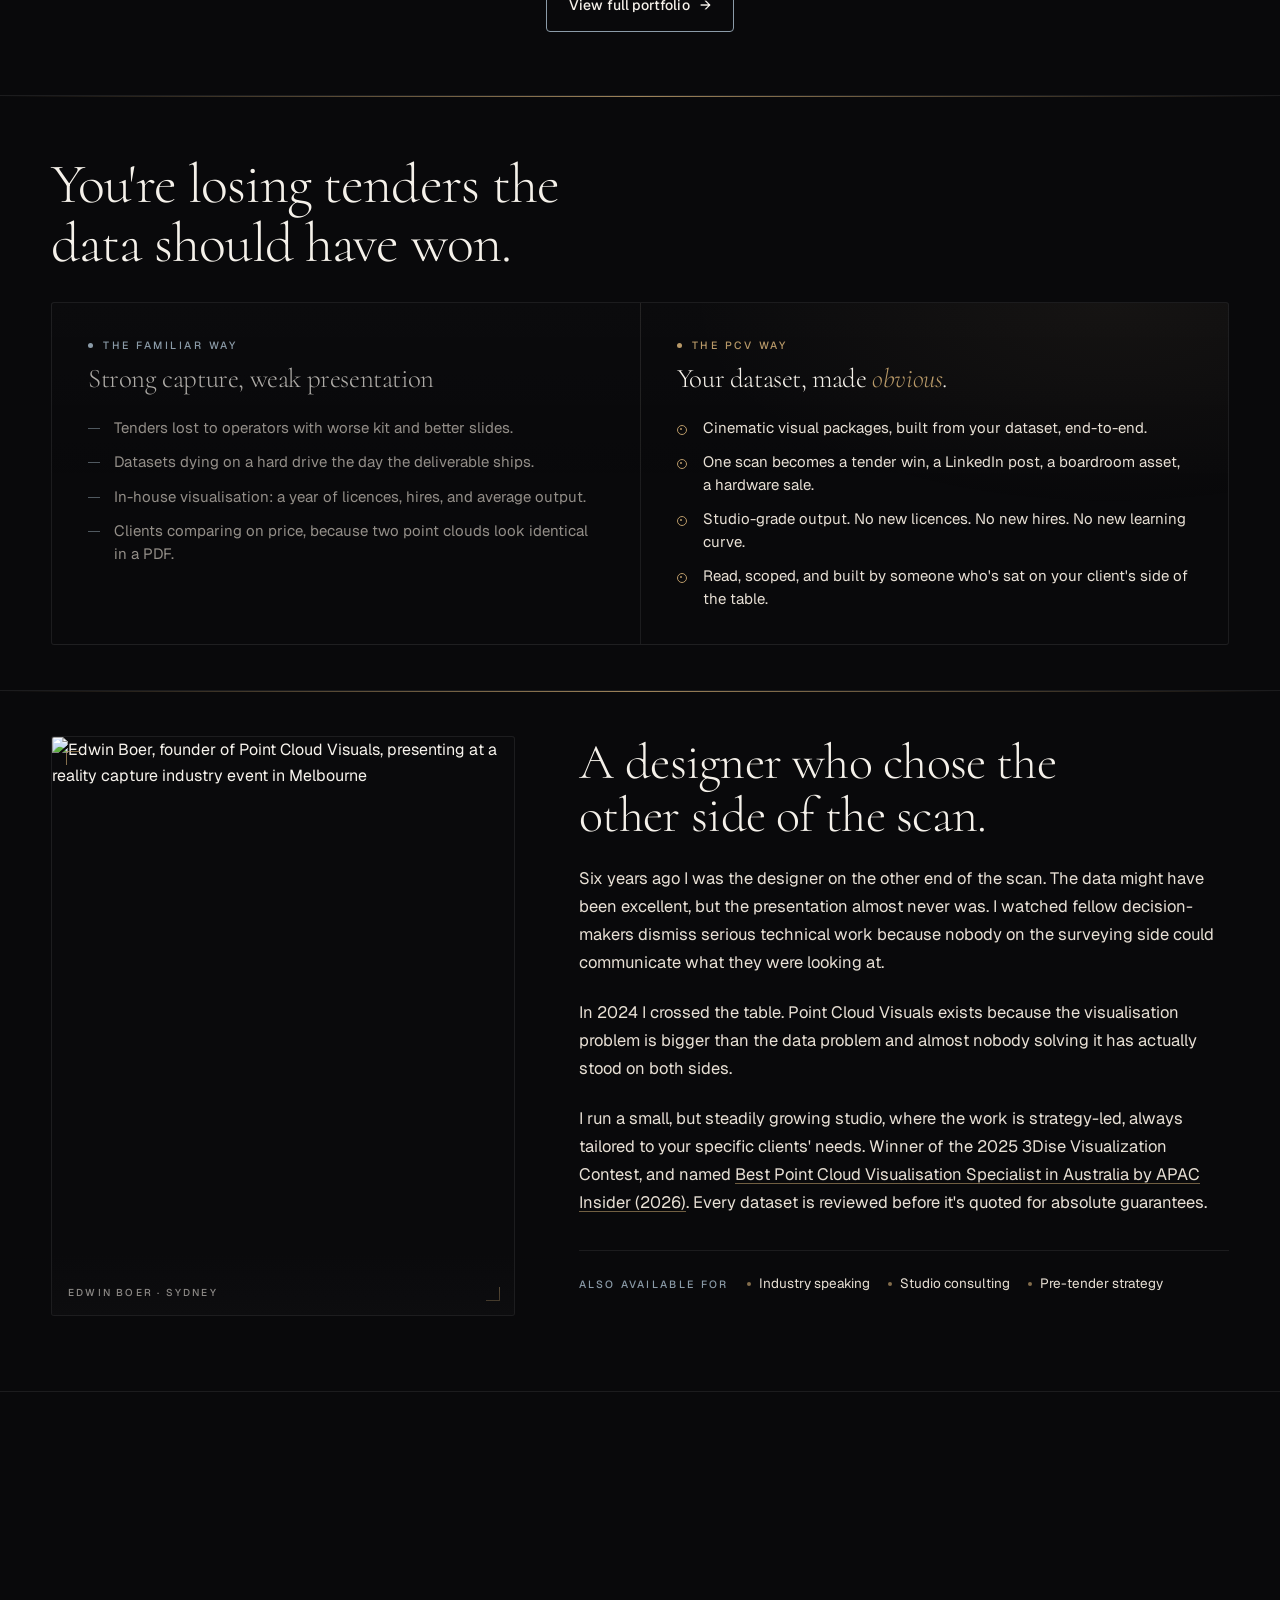
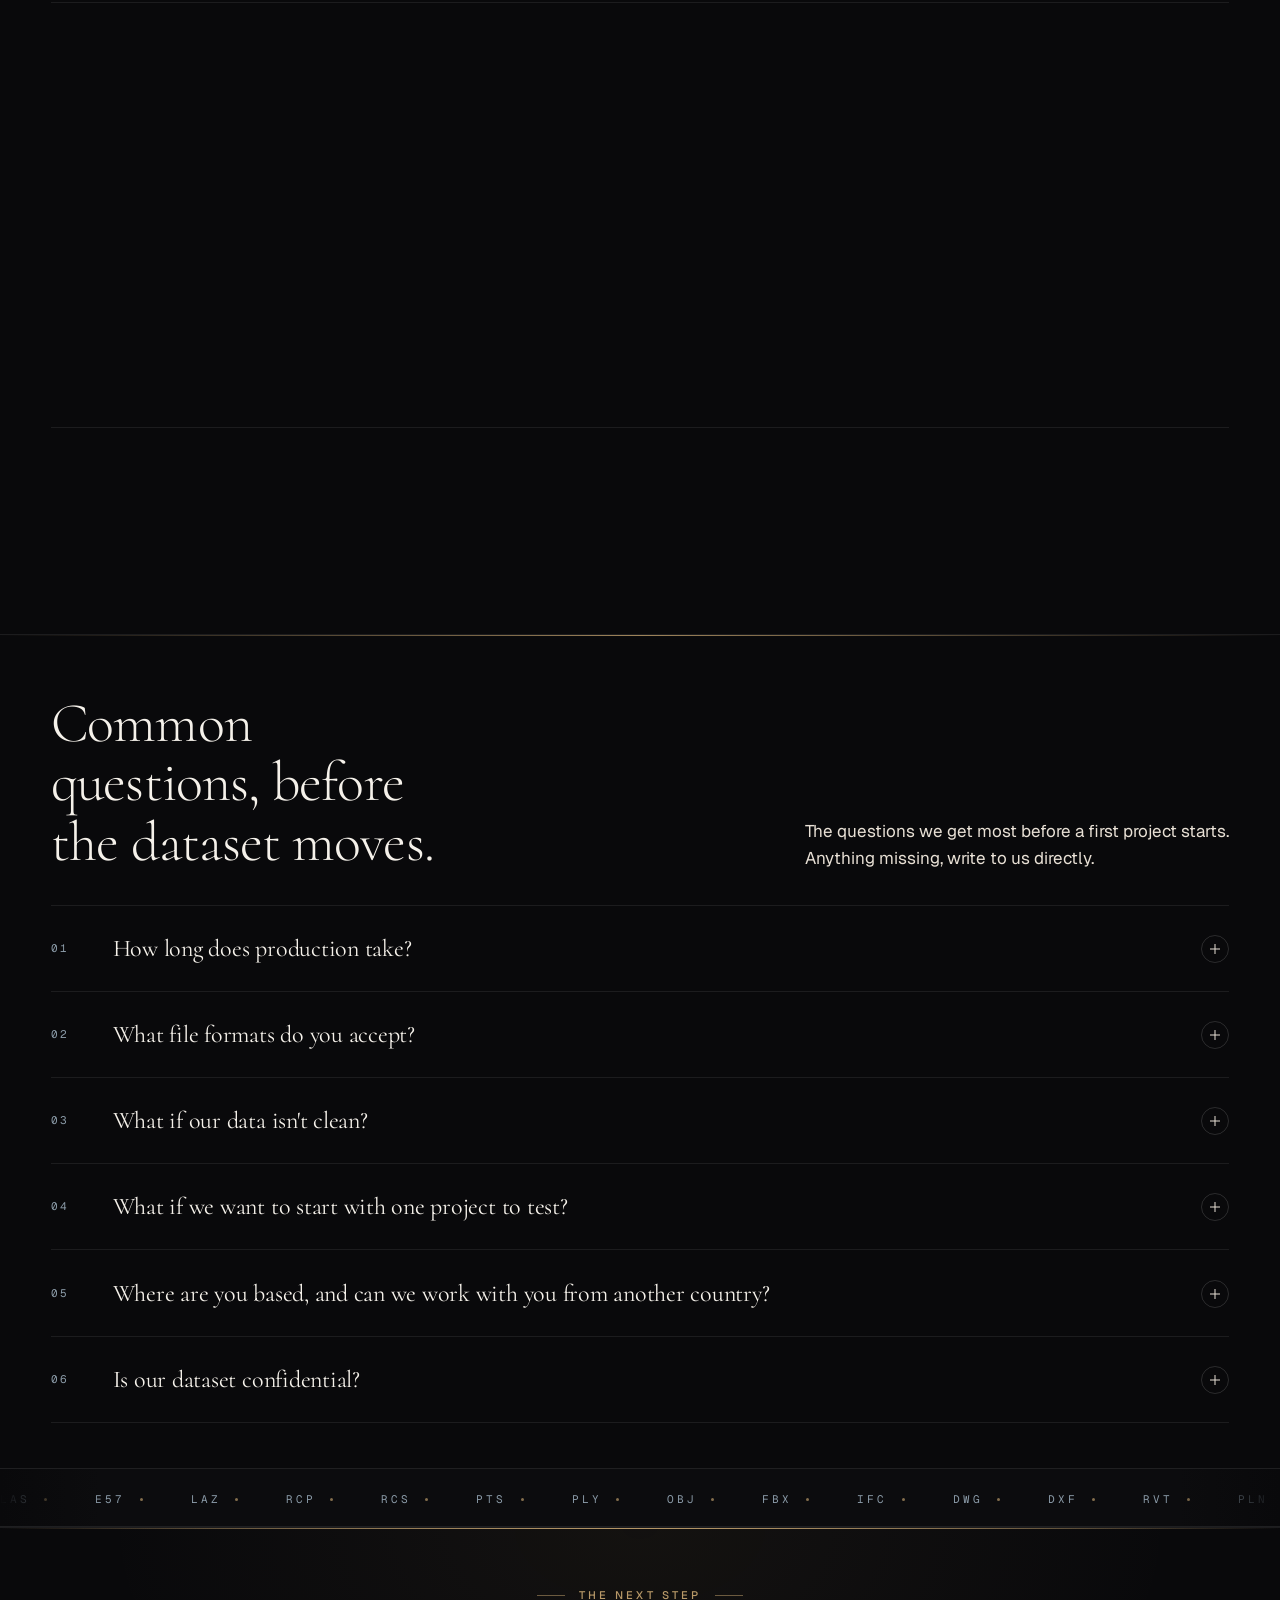
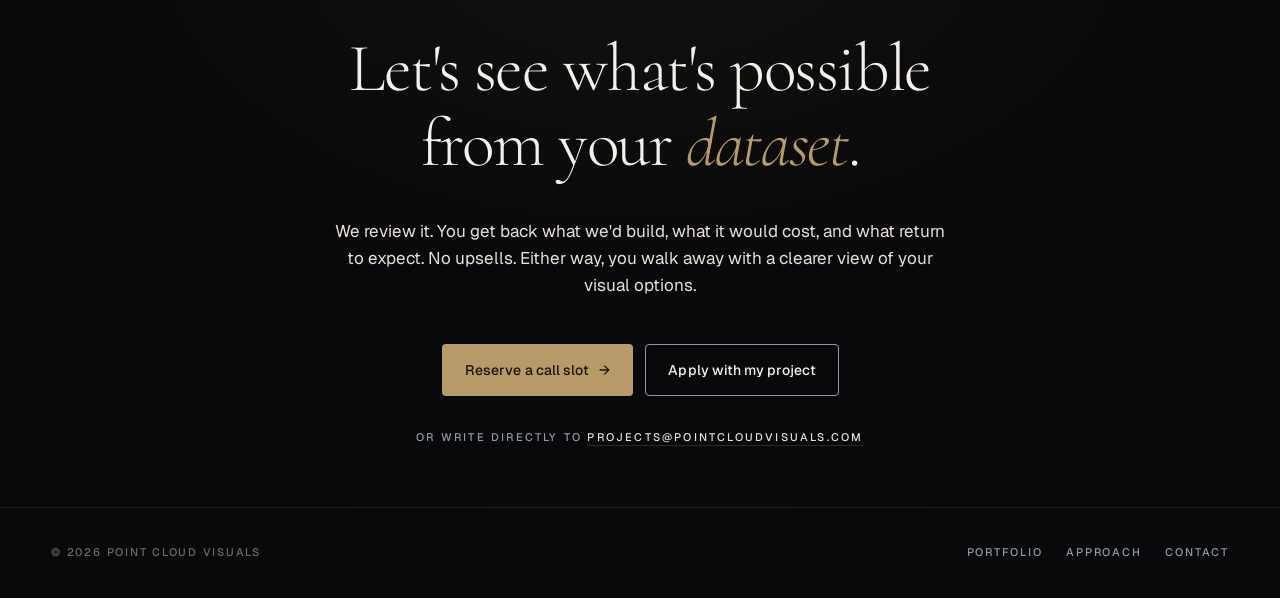
==== commit 3d90d751: "Fix founder LinkedIn, founding year 2024, link APAC Insider award - Edwin's LinkedIn -> linkedin.com" ====
--- a/index.html
+++ b/index.html
@@ -81,7 +81,7 @@
       "url": "https://pointcloudvisuals.com/",
       "logo": "https://pointcloudvisuals.com/assets/pcv-mark-black.png",
       "description": "Done-for-you cinematic visual packages built from LiDAR, photogrammetry, and 3D scan data for surveying and reality capture studios.",
-      "foundingDate": "2022",
+      "foundingDate": "2024",
       "founder": {
         "@type": "Person",
         "@id": "https://pointcloudvisuals.com/#edwin",
@@ -96,6 +96,9 @@
           "Reality capture",
           "AEC visualisation"
         ],
+        "sameAs": [
+          "https://www.linkedin.com/in/edbim/"
+        ],
         "award": [
           "Winner · 2025 3Dise Visualization Contest",
           "Best Point Cloud Visualisation Specialist in Australia · APAC Insider 2026"
@@ -105,6 +108,11 @@
         "Best Point Cloud Visualisation Specialist in Australia · APAC Insider 2026",
         "Winner · 2025 3Dise Visualization Contest"
       ],
+      "subjectOf": {
+        "@type": "WebPage",
+        "name": "APAC Insider Business Awards 2026 · Point Cloud Visuals, Best Point Cloud Visualisation Specialist in Australia",
+        "url": "https://apacinsider.digital/winners/point-cloud-visuals/"
+      },
       "areaServed": [
         { "@type": "Country", "name": "Australia" },
         { "@type": "Country", "name": "United States" },
@@ -2874,7 +2882,7 @@
         <div class="about-extra">
         <p>In 2024 I crossed the table. Point Cloud Visuals exists because the visualisation problem is bigger than the data problem and almost nobody solving it has actually stood on both sides.</p>
 
-        <p>I run a small, but steadily growing studio, where the work is strategy-led, always tailored to your specific clients' needs. Winner of the 2025 3Dise Visualization Contest, and named Best Point Cloud Visualisation Specialist in Australia by APAC Insider (2026). Every dataset is reviewed before it's quoted for absolute guarantees.</p>
+        <p>I run a small, but steadily growing studio, where the work is strategy-led, always tailored to your specific clients' needs. Winner of the 2025 3Dise Visualization Contest, and named <a href="https://apacinsider.digital/winners/point-cloud-visuals/" target="_blank" rel="noopener" style="text-decoration:underline;text-decoration-color:rgba(184,153,104,.6);text-underline-offset:3px">Best Point Cloud Visualisation Specialist in Australia by APAC Insider (2026)</a>. Every dataset is reviewed before it's quoted for absolute guarantees.</p>
 
         <div class="about-also">
           <span class="lbl">Also available for</span>
